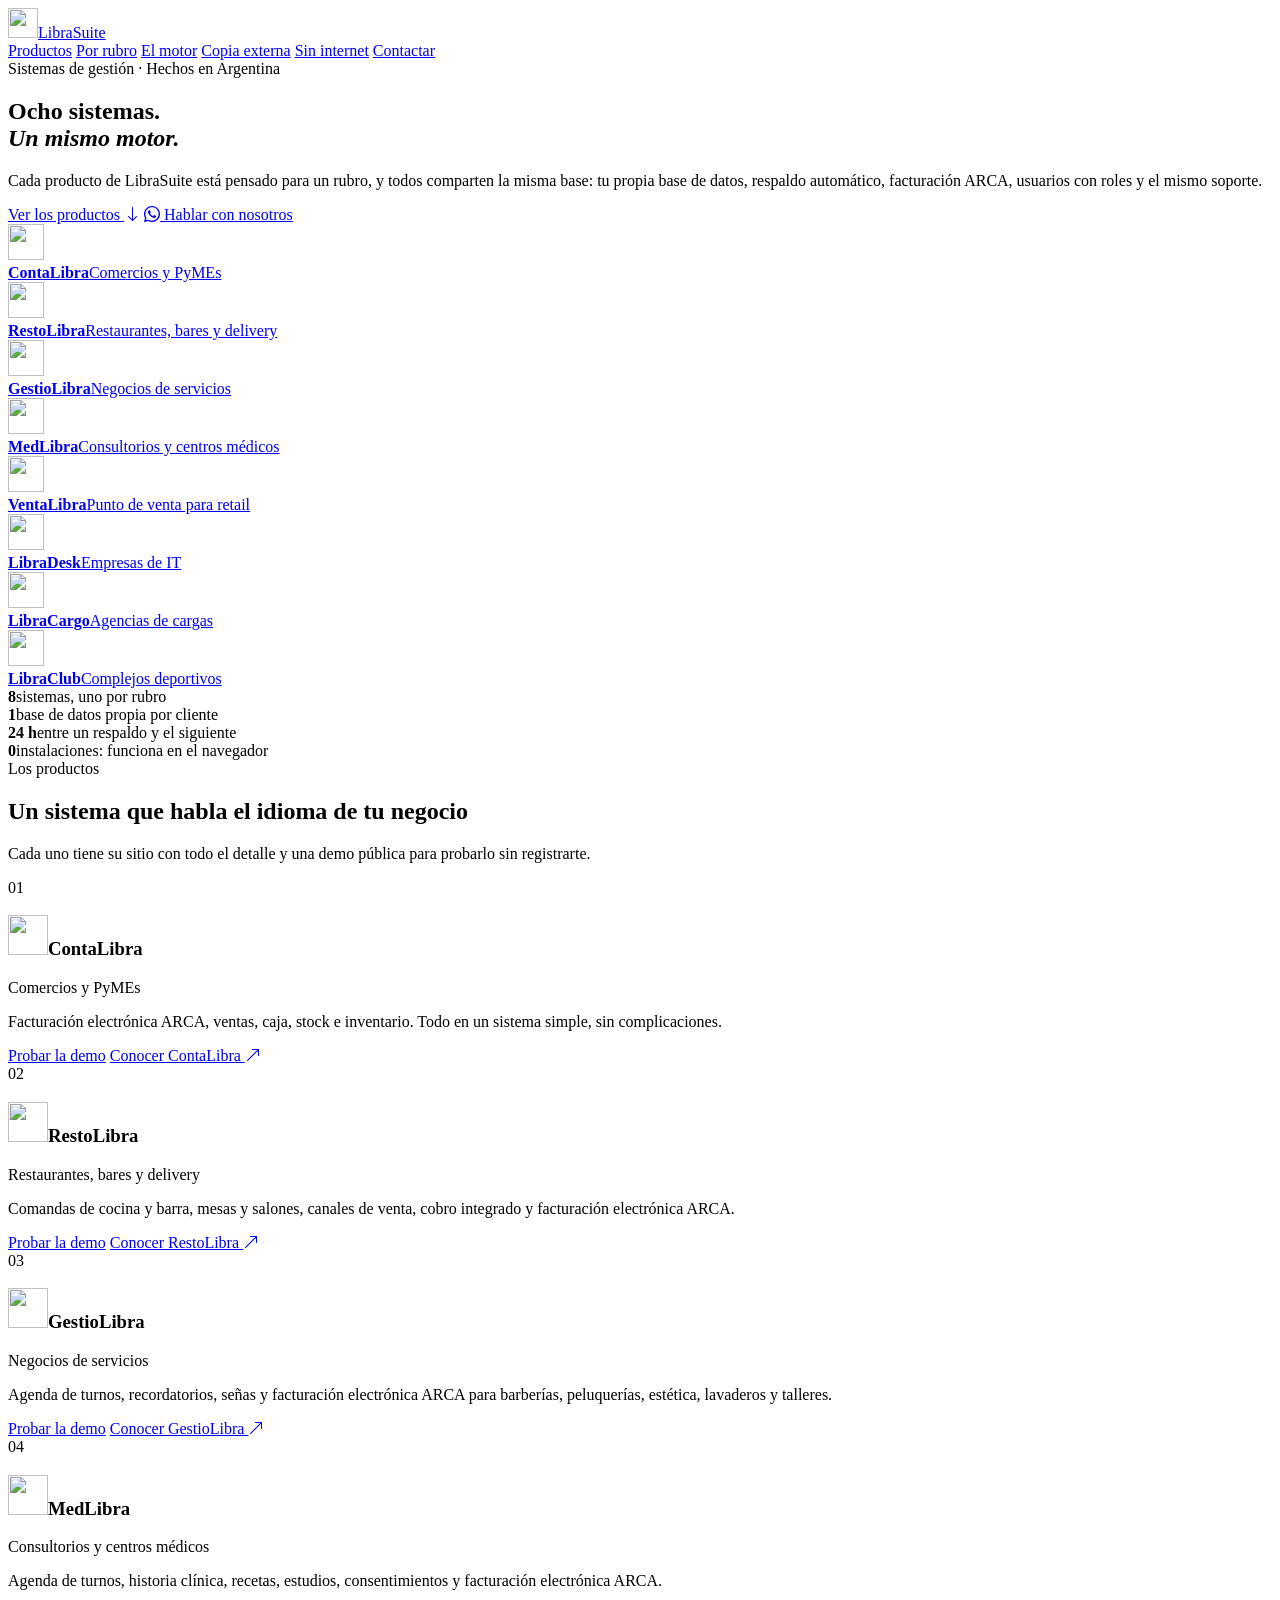
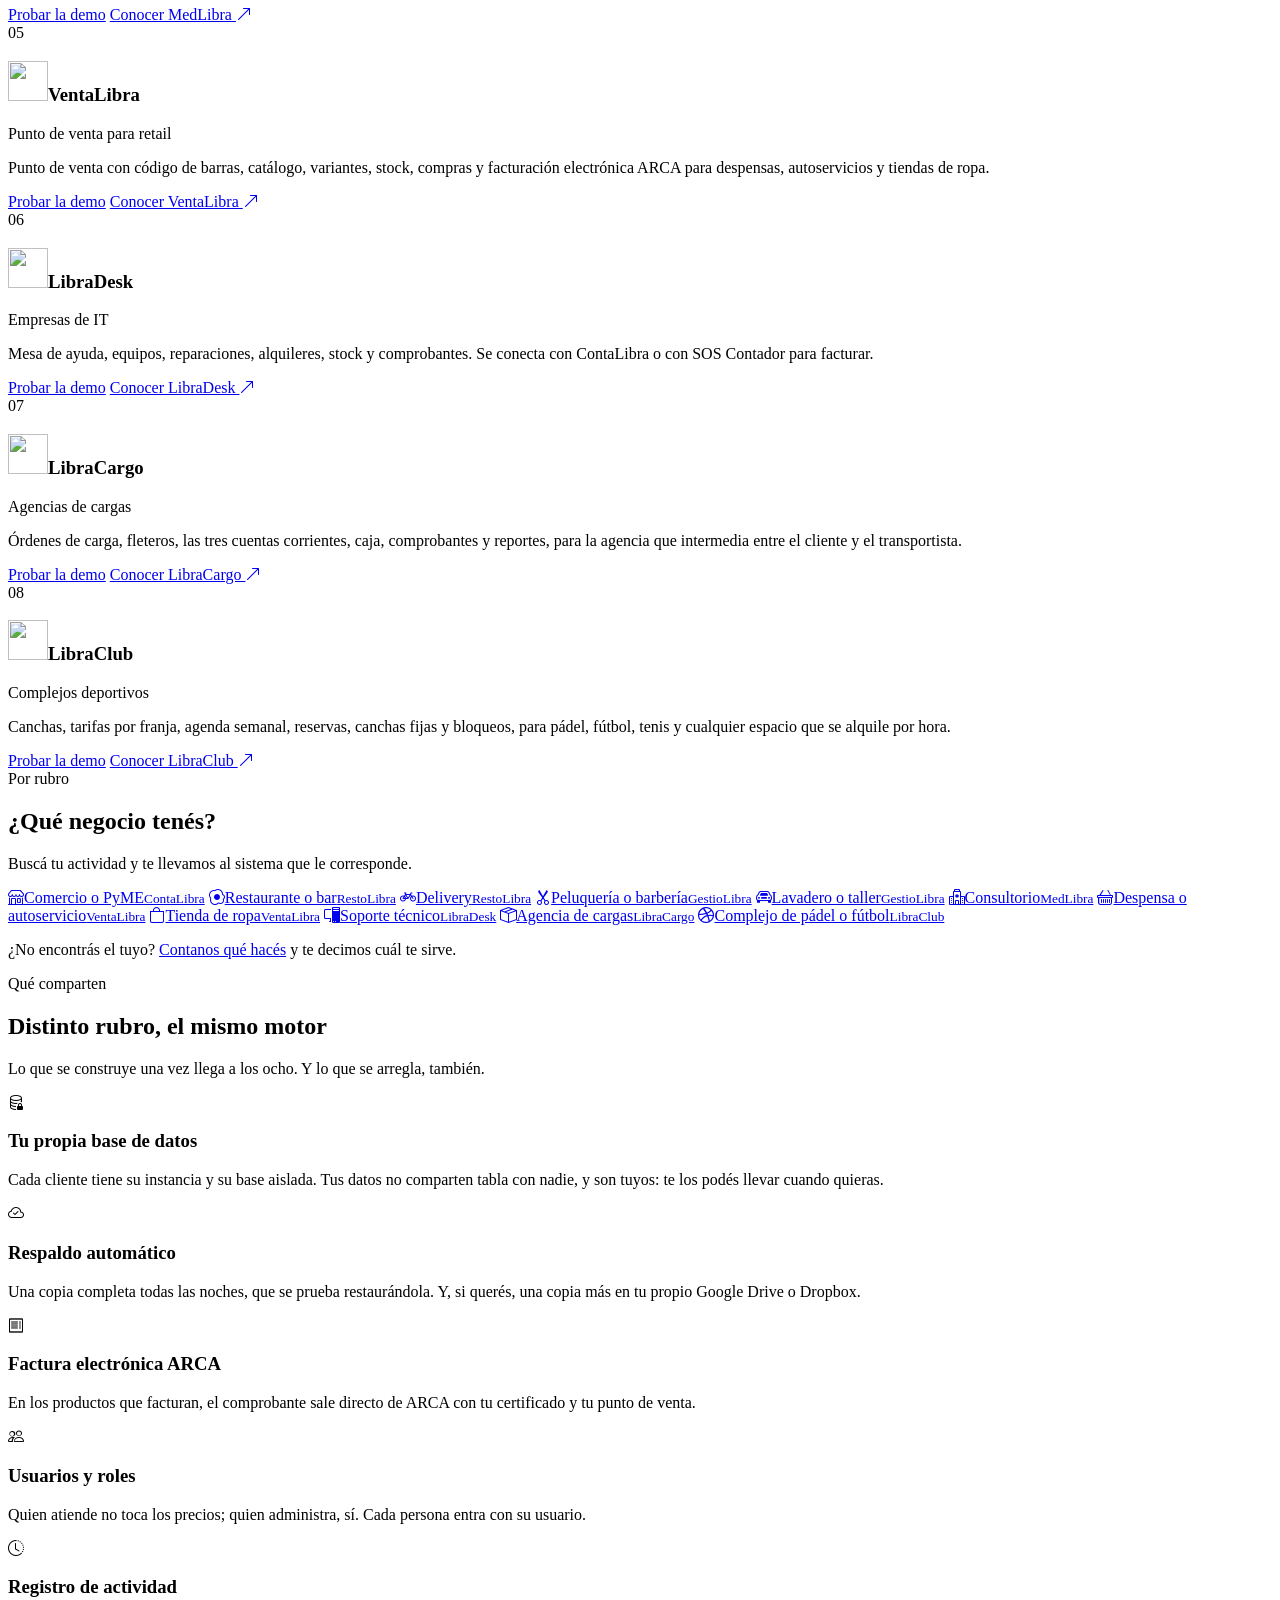
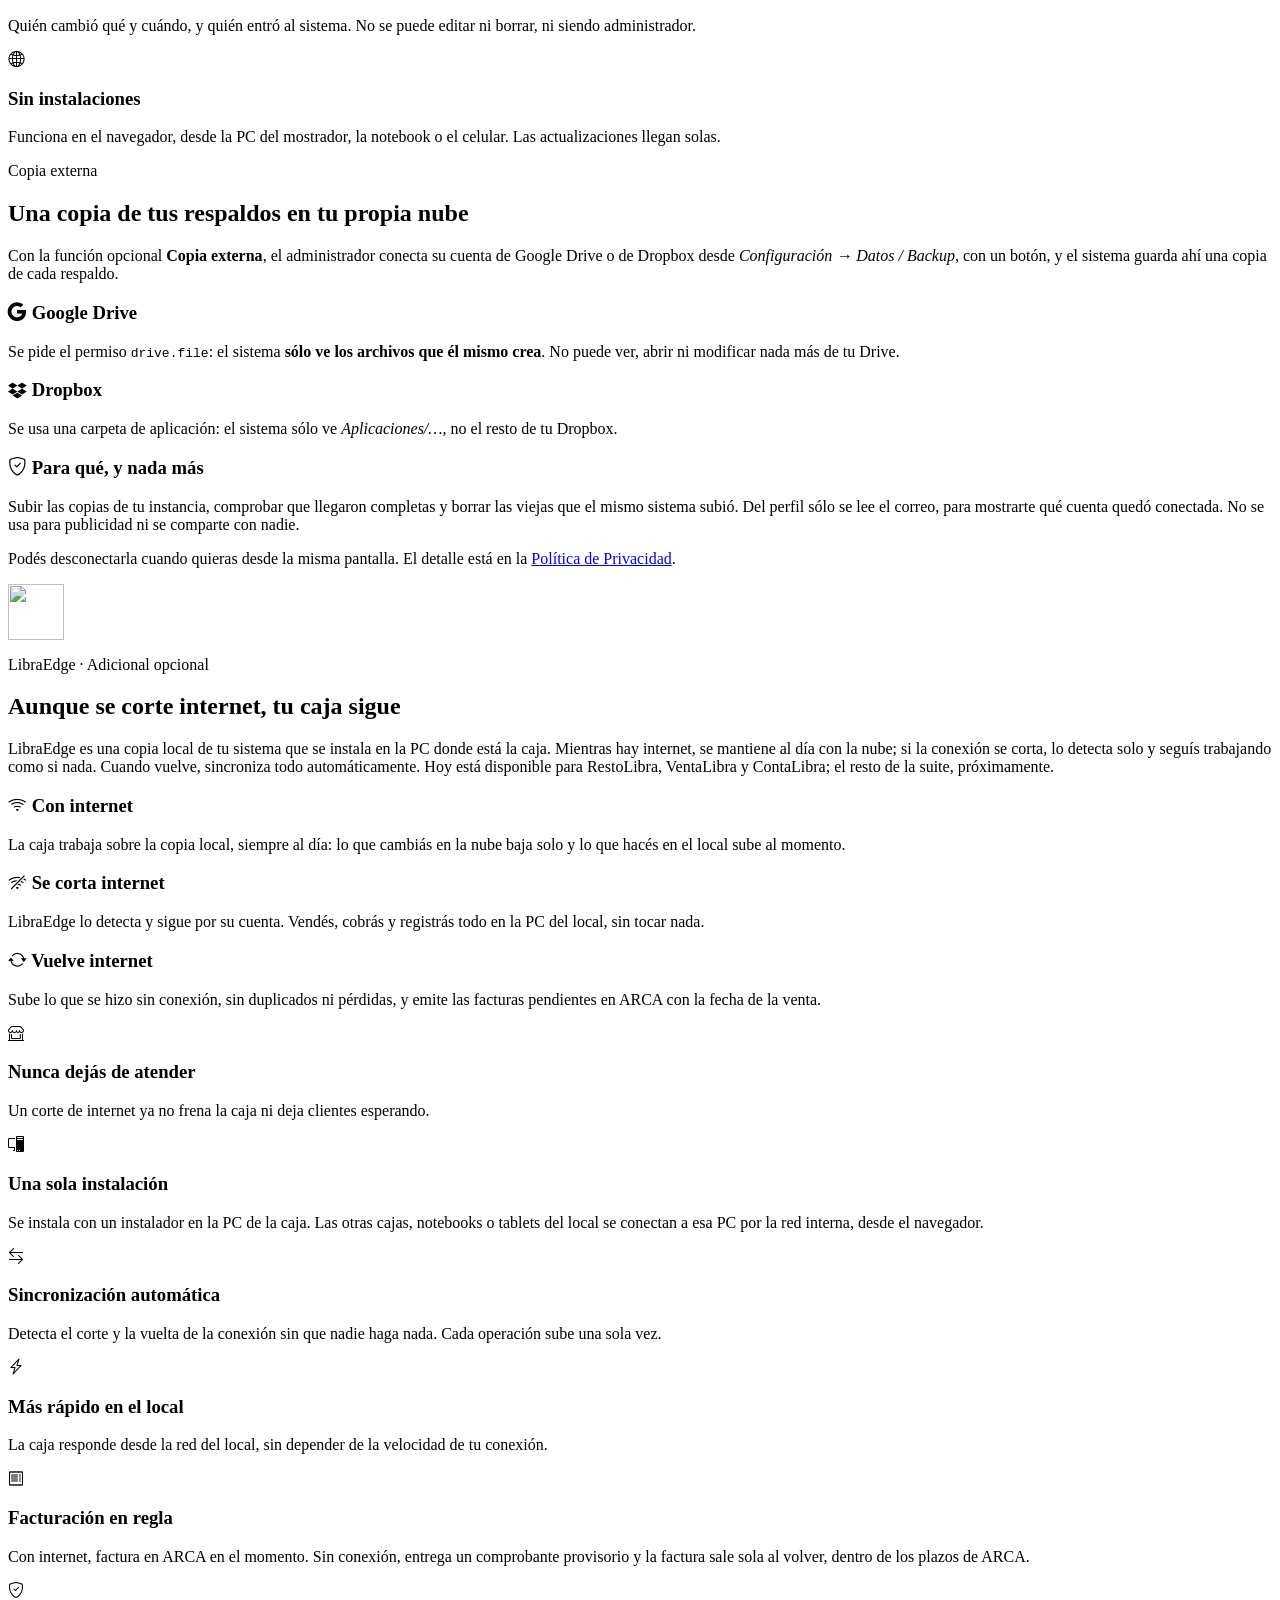
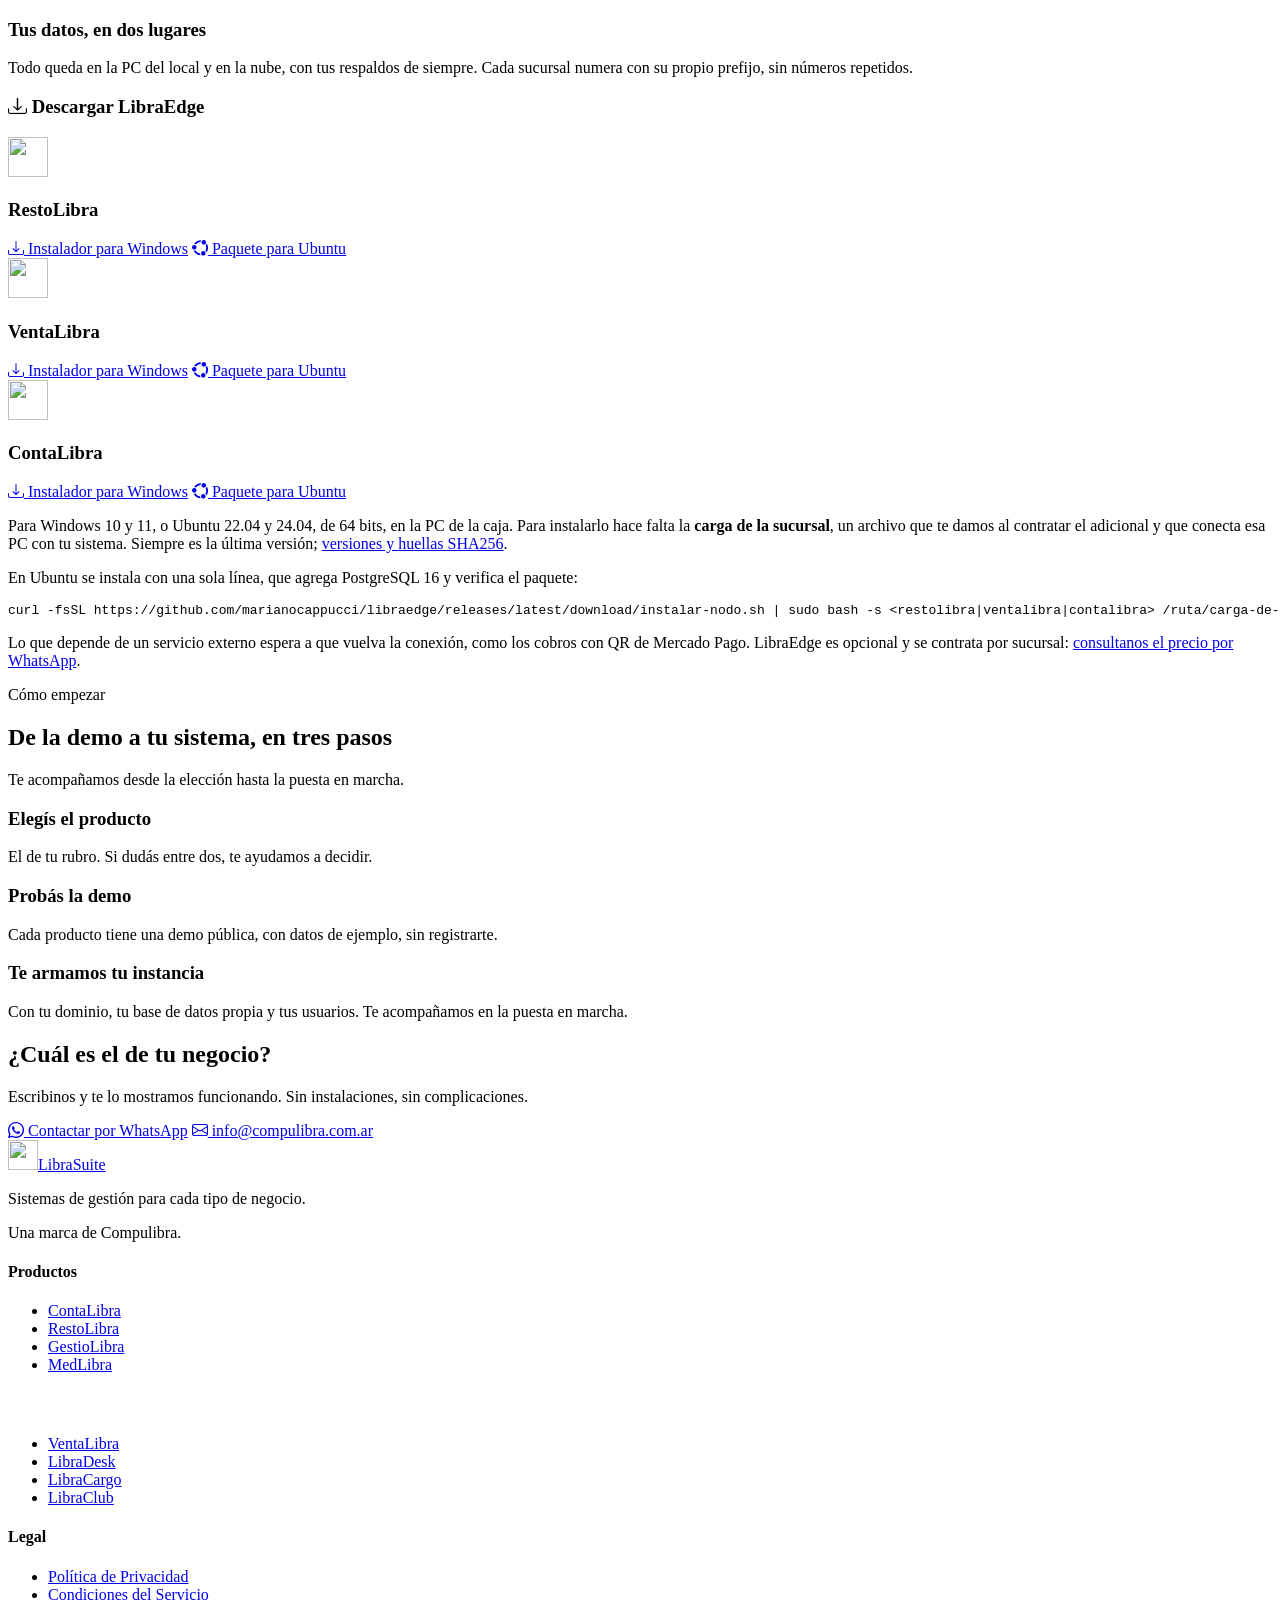
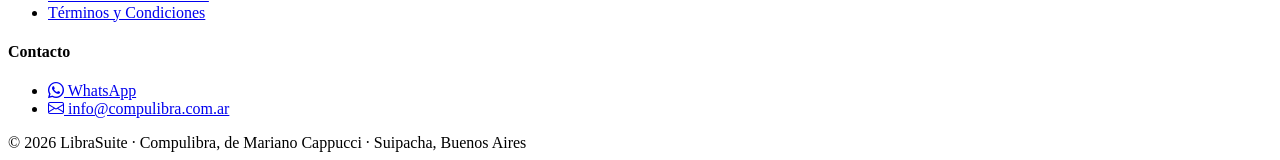
==== public/index.html @ 42504391 "feat: LibraEdge para Ubuntu (paquete .deb e instalacion en una linea) Co-Authored-By: Claude Opus 5." ====
<!DOCTYPE html>
<html lang="es">
<head>
  <meta charset="UTF-8">
  <meta name="viewport" content="width=device-width, initial-scale=1.0">
  <title>LibraSuite — Sistemas de gestión para cada tipo de negocio</title>
  <meta name="description" content="LibraSuite es la familia de sistemas de gestión de Compulibra: ContaLibra, RestoLibra, GestioLibra, MedLibra, VentaLibra, LibraDesk, LibraCargo y LibraClub. Un sistema para cada rubro, con la misma forma de trabajar.">
  <meta name="theme-color" content="#06122a">
  <link rel="icon" type="image/svg+xml" href="/img/mark.svg">
  <link rel="icon" type="image/png" sizes="32x32" href="/img/favicon-32.png">
  <link rel="apple-touch-icon" href="/img/apple-touch-icon.png">
  <link rel="preconnect" href="https://fonts.googleapis.com">
  <link rel="preconnect" href="https://fonts.gstatic.com" crossorigin>
  <link href="https://fonts.googleapis.com/css2?family=Inter:wght@400;500;600;700&family=Inter+Tight:wght@600;700&display=swap" rel="stylesheet">
  <link href="https://cdn.jsdelivr.net/npm/bootstrap-icons@1.11.3/font/bootstrap-icons.css" rel="stylesheet">
  <link rel="stylesheet" href="/css/home.css">
</head>
<body>

<header class="nav">
  <div class="wrap">
    <a href="/" class="brand"><img src="/img/mark.svg" alt="" width="30" height="30">LibraSuite</a>
    <nav class="nav-links" aria-label="Principal">
      <a href="#productos">Productos</a>
      <a href="#rubros">Por rubro</a>
      <a href="#motor">El motor</a>
      <a href="#nube">Copia externa</a>
      <a href="#libraedge">Sin internet</a>
      <a href="https://wa.me/5491127752983?text=Hola,%20quiero%20info%20sobre%20LibraSuite" target="_blank" rel="noopener" class="nav-cta">Contactar</a>
    </nav>
  </div>
</header>

<main>

<!-- ── Hero ──────────────────────────────────────────────── -->
<section class="hero">
  <div class="wrap hero-main">
    <div>
      <div class="eyebrow">Sistemas de gestión · Hechos en Argentina</div>
      <h1>Ocho sistemas.<br><em>Un mismo motor.</em></h1>
      <p class="lead">Cada producto de LibraSuite está pensado para un rubro, y todos comparten la misma base: tu propia base de datos, respaldo automático, facturación ARCA, usuarios con roles y el mismo soporte.</p>
      <div class="hero-actions">
        <a href="#productos" class="btn btn-primary">Ver los productos <i class="bi bi-arrow-down" aria-hidden="true"></i></a>
        <a href="https://wa.me/5491127752983?text=Hola,%20quiero%20info%20sobre%20LibraSuite" target="_blank" rel="noopener" class="btn btn-ghost"><i class="bi bi-whatsapp" aria-hidden="true"></i> Hablar con nosotros</a>
      </div>
    </div>
    <nav class="suite" aria-label="Los ocho productos">
        <a href="#contalibra" style="--p:#2563eb;--p-on-dark:#60a5fa"><img src="/img/marcas/contalibra.svg" alt="" width="36" height="36"><div><strong>ContaLibra</strong><span>Comercios y PyMEs</span></div></a>
        <a href="#restolibra" style="--p:#ea580c;--p-on-dark:#fb923c"><img src="/img/marcas/restolibra.svg" alt="" width="36" height="36"><div><strong>RestoLibra</strong><span>Restaurantes, bares y delivery</span></div></a>
        <a href="#gestiolibra" style="--p:#7c3aed;--p-on-dark:#a78bfa"><img src="/img/marcas/gestiolibra.svg" alt="" width="36" height="36"><div><strong>GestioLibra</strong><span>Negocios de servicios</span></div></a>
        <a href="#medlibra" style="--p:#0d9488;--p-on-dark:#2dd4bf"><img src="/img/marcas/medlibra.svg" alt="" width="36" height="36"><div><strong>MedLibra</strong><span>Consultorios y centros médicos</span></div></a>
        <a href="#ventalibra" style="--p:#d97706;--p-on-dark:#fbbf24"><img src="/img/marcas/ventalibra.svg" alt="" width="36" height="36"><div><strong>VentaLibra</strong><span>Punto de venta para retail</span></div></a>
        <a href="#libradesk" style="--p:#4f46e5;--p-on-dark:#818cf8"><img src="/img/marcas/libradesk.svg" alt="" width="36" height="36"><div><strong>LibraDesk</strong><span>Empresas de IT</span></div></a>
        <a href="#libracargo" style="--p:#012c83;--p-on-dark:#7aa2f7"><img src="/img/marcas/libracargo.svg" alt="" width="36" height="36"><div><strong>LibraCargo</strong><span>Agencias de cargas</span></div></a>
        <a href="#libraclub" style="--p:#017b4b;--p-on-dark:#34d399"><img src="/img/marcas/libraclub.svg" alt="" width="36" height="36"><div><strong>LibraClub</strong><span>Complejos deportivos</span></div></a>
    </nav>
  </div>
  <div class="facts">
    <div class="wrap">
      <div class="fact"><b>8</b><span>sistemas, uno por rubro</span></div>
      <div class="fact"><b>1</b><span>base de datos propia por cliente</span></div>
      <div class="fact"><b>24 h</b><span>entre un respaldo y el siguiente</span></div>
      <div class="fact"><b>0</b><span>instalaciones: funciona en el navegador</span></div>
    </div>
  </div>
</section>

<!-- ── Productos ─────────────────────────────────────────── -->
<section id="productos" class="section">
  <div class="wrap">
    <div class="head">
      <div>
        <div class="eyebrow">Los productos</div>
        <h2>Un sistema que habla el idioma de tu negocio</h2>
      </div>
      <p>Cada uno tiene su sitio con todo el detalle y una demo pública para probarlo sin registrarte.</p>
    </div>
    <div class="products">
      <article class="product" id="contalibra" style="--p:#2563eb">
        <div class="num">01</div>
        <div><h3><img src="/img/marcas/contalibra.svg" alt="" width="40" height="40">ContaLibra</h3><span class="rubro">Comercios y PyMEs</span></div>
        <p>Facturación electrónica ARCA, ventas, caja, stock e inventario. Todo en un sistema simple, sin complicaciones.</p>
        <div class="links">
          <a href="https://demo.contalibra.com.ar/" target="_blank" rel="noopener" class="demo">Probar la demo</a>
          <a href="https://contalibra.com.ar" target="_blank" rel="noopener" class="site">Conocer ContaLibra <i class="bi bi-arrow-up-right" aria-hidden="true"></i></a>
        </div>
      </article>
      <article class="product" id="restolibra" style="--p:#ea580c">
        <div class="num">02</div>
        <div><h3><img src="/img/marcas/restolibra.svg" alt="" width="40" height="40">RestoLibra</h3><span class="rubro">Restaurantes, bares y delivery</span></div>
        <p>Comandas de cocina y barra, mesas y salones, canales de venta, cobro integrado y facturación electrónica ARCA.</p>
        <div class="links">
          <a href="https://demo.restolibra.com.ar/" target="_blank" rel="noopener" class="demo">Probar la demo</a>
          <a href="https://restolibra.com.ar" target="_blank" rel="noopener" class="site">Conocer RestoLibra <i class="bi bi-arrow-up-right" aria-hidden="true"></i></a>
        </div>
      </article>
      <article class="product" id="gestiolibra" style="--p:#7c3aed">
        <div class="num">03</div>
        <div><h3><img src="/img/marcas/gestiolibra.svg" alt="" width="40" height="40">GestioLibra</h3><span class="rubro">Negocios de servicios</span></div>
        <p>Agenda de turnos, recordatorios, señas y facturación electrónica ARCA para barberías, peluquerías, estética, lavaderos y talleres.</p>
        <div class="links">
          <a href="https://demo.gestiolibra.com.ar/" target="_blank" rel="noopener" class="demo">Probar la demo</a>
          <a href="https://gestiolibra.com.ar" target="_blank" rel="noopener" class="site">Conocer GestioLibra <i class="bi bi-arrow-up-right" aria-hidden="true"></i></a>
        </div>
      </article>
      <article class="product" id="medlibra" style="--p:#0d9488">
        <div class="num">04</div>
        <div><h3><img src="/img/marcas/medlibra.svg" alt="" width="40" height="40">MedLibra</h3><span class="rubro">Consultorios y centros médicos</span></div>
        <p>Agenda de turnos, historia clínica, recetas, estudios, consentimientos y facturación electrónica ARCA.</p>
        <div class="links">
          <a href="https://demo.medlibra.com.ar/" target="_blank" rel="noopener" class="demo">Probar la demo</a>
          <a href="https://medlibra.com.ar" target="_blank" rel="noopener" class="site">Conocer MedLibra <i class="bi bi-arrow-up-right" aria-hidden="true"></i></a>
        </div>
      </article>
      <article class="product" id="ventalibra" style="--p:#d97706">
        <div class="num">05</div>
        <div><h3><img src="/img/marcas/ventalibra.svg" alt="" width="40" height="40">VentaLibra</h3><span class="rubro">Punto de venta para retail</span></div>
        <p>Punto de venta con código de barras, catálogo, variantes, stock, compras y facturación electrónica ARCA para despensas, autoservicios y tiendas de ropa.</p>
        <div class="links">
          <a href="https://demo.ventalibra.com.ar/" target="_blank" rel="noopener" class="demo">Probar la demo</a>
          <a href="https://ventalibra.com.ar" target="_blank" rel="noopener" class="site">Conocer VentaLibra <i class="bi bi-arrow-up-right" aria-hidden="true"></i></a>
        </div>
      </article>
      <article class="product" id="libradesk" style="--p:#4f46e5">
        <div class="num">06</div>
        <div><h3><img src="/img/marcas/libradesk.svg" alt="" width="40" height="40">LibraDesk</h3><span class="rubro">Empresas de IT</span></div>
        <p>Mesa de ayuda, equipos, reparaciones, alquileres, stock y comprobantes. Se conecta con ContaLibra o con SOS Contador para facturar.</p>
        <div class="links">
          <a href="https://demo.libradesk.com.ar/" target="_blank" rel="noopener" class="demo">Probar la demo</a>
          <a href="https://libradesk.com.ar" target="_blank" rel="noopener" class="site">Conocer LibraDesk <i class="bi bi-arrow-up-right" aria-hidden="true"></i></a>
        </div>
      </article>
      <article class="product" id="libracargo" style="--p:#012c83">
        <div class="num">07</div>
        <div><h3><img src="/img/marcas/libracargo.svg" alt="" width="40" height="40">LibraCargo</h3><span class="rubro">Agencias de cargas</span></div>
        <p>Órdenes de carga, fleteros, las tres cuentas corrientes, caja, comprobantes y reportes, para la agencia que intermedia entre el cliente y el transportista.</p>
        <div class="links">
          <a href="https://demo.libracargo.com.ar/" target="_blank" rel="noopener" class="demo">Probar la demo</a>
          <a href="https://libracargo.com.ar" target="_blank" rel="noopener" class="site">Conocer LibraCargo <i class="bi bi-arrow-up-right" aria-hidden="true"></i></a>
        </div>
      </article>
      <article class="product" id="libraclub" style="--p:#017b4b">
        <div class="num">08</div>
        <div><h3><img src="/img/marcas/libraclub.svg" alt="" width="40" height="40">LibraClub</h3><span class="rubro">Complejos deportivos</span></div>
        <p>Canchas, tarifas por franja, agenda semanal, reservas, canchas fijas y bloqueos, para pádel, fútbol, tenis y cualquier espacio que se alquile por hora.</p>
        <div class="links">
          <a href="https://demo.libraclub.com.ar/" target="_blank" rel="noopener" class="demo">Probar la demo</a>
          <a href="https://libraclub.com.ar" target="_blank" rel="noopener" class="site">Conocer LibraClub <i class="bi bi-arrow-up-right" aria-hidden="true"></i></a>
        </div>
      </article>
    </div>
  </div>
</section>

<!-- ── Por rubro ─────────────────────────────────────────── -->
<section id="rubros" class="section tint">
  <div class="wrap">
    <div class="head">
      <div>
        <div class="eyebrow">Por rubro</div>
        <h2>¿Qué negocio tenés?</h2>
      </div>
      <p>Buscá tu actividad y te llevamos al sistema que le corresponde.</p>
    </div>
    <div class="index">
      <a href="#contalibra" style="--p:#2563eb"><span><i class="bi bi-shop" aria-hidden="true"></i>Comercio o PyME</span><small>ContaLibra</small></a>
      <a href="#restolibra" style="--p:#ea580c"><span><i class="bi bi-egg-fried" aria-hidden="true"></i>Restaurante o bar</span><small>RestoLibra</small></a>
      <a href="#restolibra" style="--p:#ea580c"><span><i class="bi bi-bicycle" aria-hidden="true"></i>Delivery</span><small>RestoLibra</small></a>
      <a href="#gestiolibra" style="--p:#7c3aed"><span><i class="bi bi-scissors" aria-hidden="true"></i>Peluquería o barbería</span><small>GestioLibra</small></a>
      <a href="#gestiolibra" style="--p:#7c3aed"><span><i class="bi bi-car-front" aria-hidden="true"></i>Lavadero o taller</span><small>GestioLibra</small></a>
      <a href="#medlibra" style="--p:#0d9488"><span><i class="bi bi-hospital" aria-hidden="true"></i>Consultorio</span><small>MedLibra</small></a>
      <a href="#ventalibra" style="--p:#d97706"><span><i class="bi bi-basket" aria-hidden="true"></i>Despensa o autoservicio</span><small>VentaLibra</small></a>
      <a href="#ventalibra" style="--p:#d97706"><span><i class="bi bi-bag" aria-hidden="true"></i>Tienda de ropa</span><small>VentaLibra</small></a>
      <a href="#libradesk" style="--p:#4f46e5"><span><i class="bi bi-pc-display" aria-hidden="true"></i>Soporte técnico</span><small>LibraDesk</small></a>
      <a href="#libracargo" style="--p:#012c83"><span><i class="bi bi-box-seam" aria-hidden="true"></i>Agencia de cargas</span><small>LibraCargo</small></a>
      <a href="#libraclub" style="--p:#017b4b"><span><i class="bi bi-dribbble" aria-hidden="true"></i>Complejo de pádel o fútbol</span><small>LibraClub</small></a>
    </div>
    <p class="note">¿No encontrás el tuyo? <a href="https://wa.me/5491127752983?text=Hola,%20tengo%20un%20negocio%20y%20quiero%20saber%20qu%C3%A9%20sistema%20de%20LibraSuite%20me%20sirve" target="_blank" rel="noopener">Contanos qué hacés</a> y te decimos cuál te sirve.</p>
  </div>
</section>

<!-- ── El mismo motor ────────────────────────────────────── -->
<section id="motor" class="section dark">
  <div class="wrap">
    <div class="head">
      <div>
        <div class="eyebrow">Qué comparten</div>
        <h2>Distinto rubro, el mismo motor</h2>
      </div>
      <p>Lo que se construye una vez llega a los ocho. Y lo que se arregla, también.</p>
    </div>
    <div class="features">
      <div class="feature"><i class="bi bi-database-lock" aria-hidden="true"></i><h3>Tu propia base de datos</h3><p>Cada cliente tiene su instancia y su base aislada. Tus datos no comparten tabla con nadie, y son tuyos: te los podés llevar cuando quieras.</p></div>
      <div class="feature"><i class="bi bi-cloud-check" aria-hidden="true"></i><h3>Respaldo automático</h3><p>Una copia completa todas las noches, que se prueba restaurándola. Y, si querés, una copia más en tu propio Google Drive o Dropbox.</p></div>
      <div class="feature"><i class="bi bi-receipt" aria-hidden="true"></i><h3>Factura electrónica ARCA</h3><p>En los productos que facturan, el comprobante sale directo de ARCA con tu certificado y tu punto de venta.</p></div>
      <div class="feature"><i class="bi bi-people" aria-hidden="true"></i><h3>Usuarios y roles</h3><p>Quien atiende no toca los precios; quien administra, sí. Cada persona entra con su usuario.</p></div>
      <div class="feature"><i class="bi bi-clock-history" aria-hidden="true"></i><h3>Registro de actividad</h3><p>Quién cambió qué y cuándo, y quién entró al sistema. No se puede editar ni borrar, ni siendo administrador.</p></div>
      <div class="feature"><i class="bi bi-globe2" aria-hidden="true"></i><h3>Sin instalaciones</h3><p>Funciona en el navegador, desde la PC del mostrador, la notebook o el celular. Las actualizaciones llegan solas.</p></div>
    </div>
  </div>
</section>

<!-- ── Copia externa en la nube ──────────────────────────── -->
<section id="nube" class="section tint">
  <div class="wrap">
    <div class="head">
      <div>
        <div class="eyebrow">Copia externa</div>
        <h2>Una copia de tus respaldos en tu propia nube</h2>
      </div>
      <p>Con la función opcional <strong>Copia externa</strong>, el administrador conecta su cuenta de Google Drive o de Dropbox desde <em>Configuración → Datos / Backup</em>, con un botón, y el sistema guarda ahí una copia de cada respaldo.</p>
    </div>
    <div class="cloud">
      <article><h3><i class="bi bi-google" aria-hidden="true"></i> Google Drive</h3><p>Se pide el permiso <code>drive.file</code>: el sistema <strong>sólo ve los archivos que él mismo crea</strong>. No puede ver, abrir ni modificar nada más de tu Drive.</p></article>
      <article><h3><i class="bi bi-dropbox" aria-hidden="true"></i> Dropbox</h3><p>Se usa una carpeta de aplicación: el sistema sólo ve <em>Aplicaciones/…</em>, no el resto de tu Dropbox.</p></article>
      <article><h3><i class="bi bi-shield-check" aria-hidden="true"></i> Para qué, y nada más</h3><p>Subir las copias de tu instancia, comprobar que llegaron completas y borrar las viejas que el mismo sistema subió. Del perfil sólo se lee el correo, para mostrarte qué cuenta quedó conectada. No se usa para publicidad ni se comparte con nadie.</p></article>
    </div>
    <p class="note">Podés desconectarla cuando quieras desde la misma pantalla. El detalle está en la <a href="/legal/privacidad">Política de Privacidad</a>.</p>
  </div>
</section>

<!-- ── LibraEdge: sin internet ────────────────────────────── -->
<section id="libraedge" class="section dark">
  <div class="wrap">
    <div class="head">
      <div>
        <img src="/img/marcas/libraedge.svg" alt="" width="56" height="56" style="display:block;margin:0 0 1rem">
        <div class="eyebrow">LibraEdge · Adicional opcional</div>
        <h2>Aunque se corte internet, tu caja sigue</h2>
      </div>
      <p>LibraEdge es una copia local de tu sistema que se instala en la PC donde está la caja. Mientras hay internet, se mantiene al día con la nube; si la conexión se corta, lo detecta solo y seguís trabajando como si nada. Cuando vuelve, sincroniza todo automáticamente. Hoy está disponible para RestoLibra, VentaLibra y ContaLibra; el resto de la suite, próximamente.</p>
    </div>
    <div class="cloud">
      <article><h3><i class="bi bi-wifi" aria-hidden="true"></i> Con internet</h3><p>La caja trabaja sobre la copia local, siempre al día: lo que cambiás en la nube baja solo y lo que hacés en el local sube al momento.</p></article>
      <article><h3><i class="bi bi-wifi-off" aria-hidden="true"></i> Se corta internet</h3><p>LibraEdge lo detecta y sigue por su cuenta. Vendés, cobrás y registrás todo en la PC del local, sin tocar nada.</p></article>
      <article><h3><i class="bi bi-arrow-repeat" aria-hidden="true"></i> Vuelve internet</h3><p>Sube lo que se hizo sin conexión, sin duplicados ni pérdidas, y emite las facturas pendientes en ARCA con la fecha de la venta.</p></article>
    </div>
    <div class="features">
      <div class="feature"><i class="bi bi-shop-window" aria-hidden="true"></i><h3>Nunca dejás de atender</h3><p>Un corte de internet ya no frena la caja ni deja clientes esperando.</p></div>
      <div class="feature"><i class="bi bi-pc-display" aria-hidden="true"></i><h3>Una sola instalación</h3><p>Se instala con un instalador en la PC de la caja. Las otras cajas, notebooks o tablets del local se conectan a esa PC por la red interna, desde el navegador.</p></div>
      <div class="feature"><i class="bi bi-arrow-left-right" aria-hidden="true"></i><h3>Sincronización automática</h3><p>Detecta el corte y la vuelta de la conexión sin que nadie haga nada. Cada operación sube una sola vez.</p></div>
      <div class="feature"><i class="bi bi-lightning-charge" aria-hidden="true"></i><h3>Más rápido en el local</h3><p>La caja responde desde la red del local, sin depender de la velocidad de tu conexión.</p></div>
      <div class="feature"><i class="bi bi-receipt" aria-hidden="true"></i><h3>Facturación en regla</h3><p>Con internet, factura en ARCA en el momento. Sin conexión, entrega un comprobante provisorio y la factura sale sola al volver, dentro de los plazos de ARCA.</p></div>
      <div class="feature"><i class="bi bi-shield-check" aria-hidden="true"></i><h3>Tus datos, en dos lugares</h3><p>Todo queda en la PC del local y en la nube, con tus respaldos de siempre. Cada sucursal numera con su propio prefijo, sin números repetidos.</p></div>
    </div>
    <div class="descargas" id="descargas">
      <h3 class="descargas-titulo"><i class="bi bi-download" aria-hidden="true"></i> Descargar LibraEdge</h3>
      <div class="descargas-grilla">
      <article style="--p:#ea580c">
        <img src="/img/marcas/restolibra.svg" alt="" width="40" height="40">
        <h3>RestoLibra</h3>
        <a class="btn btn-primary" href="https://github.com/marianocappucci/libraedge/releases/latest/download/libraedge-nodo-restolibra.exe" download><i class="bi bi-download" aria-hidden="true"></i> Instalador para Windows</a>
        <a class="btn btn-ghost" href="https://github.com/marianocappucci/libraedge/releases/latest/download/libraedge-nodo-restolibra_amd64.deb" download><i class="bi bi-ubuntu" aria-hidden="true"></i> Paquete para Ubuntu</a>
      </article>
      <article style="--p:#d97706">
        <img src="/img/marcas/ventalibra.svg" alt="" width="40" height="40">
        <h3>VentaLibra</h3>
        <a class="btn btn-primary" href="https://github.com/marianocappucci/libraedge/releases/latest/download/libraedge-nodo-ventalibra.exe" download><i class="bi bi-download" aria-hidden="true"></i> Instalador para Windows</a>
        <a class="btn btn-ghost" href="https://github.com/marianocappucci/libraedge/releases/latest/download/libraedge-nodo-ventalibra_amd64.deb" download><i class="bi bi-ubuntu" aria-hidden="true"></i> Paquete para Ubuntu</a>
      </article>
      <article style="--p:#2563eb">
        <img src="/img/marcas/contalibra.svg" alt="" width="40" height="40">
        <h3>ContaLibra</h3>
        <a class="btn btn-primary" href="https://github.com/marianocappucci/libraedge/releases/latest/download/libraedge-nodo-contalibra.exe" download><i class="bi bi-download" aria-hidden="true"></i> Instalador para Windows</a>
        <a class="btn btn-ghost" href="https://github.com/marianocappucci/libraedge/releases/latest/download/libraedge-nodo-contalibra_amd64.deb" download><i class="bi bi-ubuntu" aria-hidden="true"></i> Paquete para Ubuntu</a>
      </article>
      </div>
      <p class="descargas-nota">Para Windows 10 y 11, o Ubuntu 22.04 y 24.04, de 64 bits, en la PC de la caja. Para instalarlo hace falta la <strong>carga de la sucursal</strong>, un archivo que te damos al contratar el adicional y que conecta esa PC con tu sistema. Siempre es la última versión; <a href="https://github.com/marianocappucci/libraedge/releases/latest" target="_blank" rel="noopener">versiones y huellas SHA256</a>.</p>
      <p class="descargas-nota">En Ubuntu se instala con una sola línea, que agrega PostgreSQL 16 y verifica el paquete:</p>
      <pre class="descargas-comando"><code>curl -fsSL https://github.com/marianocappucci/libraedge/releases/latest/download/instalar-nodo.sh | sudo bash -s &lt;restolibra|ventalibra|contalibra&gt; /ruta/carga-de-la-sucursal.json</code></pre>
    </div>
    <p class="note">Lo que depende de un servicio externo espera a que vuelva la conexión, como los cobros con QR de Mercado Pago. LibraEdge es opcional y se contrata por sucursal: <a href="https://wa.me/5491127752983?text=Hola,%20quiero%20saber%20m%C3%A1s%20de%20LibraEdge" target="_blank" rel="noopener">consultanos el precio por WhatsApp</a>.</p>
  </div>
</section>

<!-- ── Cómo empezar ──────────────────────────────────────── -->
<section class="section">
  <div class="wrap">
    <div class="head">
      <div>
        <div class="eyebrow">Cómo empezar</div>
        <h2>De la demo a tu sistema, en tres pasos</h2>
      </div>
      <p>Te acompañamos desde la elección hasta la puesta en marcha.</p>
    </div>
    <div class="steps">
      <div class="step"><h3>Elegís el producto</h3><p>El de tu rubro. Si dudás entre dos, te ayudamos a decidir.</p></div>
      <div class="step"><h3>Probás la demo</h3><p>Cada producto tiene una demo pública, con datos de ejemplo, sin registrarte.</p></div>
      <div class="step"><h3>Te armamos tu instancia</h3><p>Con tu dominio, tu base de datos propia y tus usuarios. Te acompañamos en la puesta en marcha.</p></div>
    </div>
  </div>
</section>

<!-- ── Cierre ────────────────────────────────────────────── -->
<section class="closing">
  <div class="wrap">
    <h2>¿Cuál es el de tu negocio?</h2>
    <p>Escribinos y te lo mostramos funcionando. Sin instalaciones, sin complicaciones.</p>
    <div class="hero-actions">
      <a href="https://wa.me/5491127752983?text=Hola,%20quiero%20info%20sobre%20LibraSuite" target="_blank" rel="noopener" class="btn btn-primary"><i class="bi bi-whatsapp" aria-hidden="true"></i> Contactar por WhatsApp</a>
      <a href="mailto:info@compulibra.com.ar" class="btn btn-ghost"><i class="bi bi-envelope" aria-hidden="true"></i> info@compulibra.com.ar</a>
    </div>
  </div>
</section>

</main>

<footer class="foot">
  <div class="wrap">
    <div class="foot-grid">
      <div>
        <a href="/" class="brand"><img src="/img/mark.svg" alt="" width="30" height="30">LibraSuite</a>
        <p>Sistemas de gestión para cada tipo de negocio.</p>
        <p>Una marca de Compulibra.</p>
      </div>
      <div>
        <h4>Productos</h4>
        <ul>
            <li><a href="https://contalibra.com.ar" target="_blank" rel="noopener">ContaLibra</a></li>
            <li><a href="https://restolibra.com.ar" target="_blank" rel="noopener">RestoLibra</a></li>
            <li><a href="https://gestiolibra.com.ar" target="_blank" rel="noopener">GestioLibra</a></li>
            <li><a href="https://medlibra.com.ar" target="_blank" rel="noopener">MedLibra</a></li>
        </ul>
      </div>
      <div>
        <h4>&nbsp;</h4>
        <ul>
            <li><a href="https://ventalibra.com.ar" target="_blank" rel="noopener">VentaLibra</a></li>
            <li><a href="https://libradesk.com.ar" target="_blank" rel="noopener">LibraDesk</a></li>
            <li><a href="https://libracargo.com.ar" target="_blank" rel="noopener">LibraCargo</a></li>
            <li><a href="https://libraclub.com.ar" target="_blank" rel="noopener">LibraClub</a></li>
        </ul>
      </div>
      <div>
        <h4>Legal</h4>
        <ul>
          <li><a href="/legal/privacidad">Política de Privacidad</a></li>
          <li><a href="/legal/condiciones">Condiciones del Servicio</a></li>
          <li><a href="/legal/terminos">Términos y Condiciones</a></li>
        </ul>
      </div>
      <div>
        <h4>Contacto</h4>
        <ul>
          <li><a href="https://wa.me/5491127752983" target="_blank" rel="noopener"><i class="bi bi-whatsapp" aria-hidden="true"></i> WhatsApp</a></li>
          <li><a href="mailto:info@compulibra.com.ar"><i class="bi bi-envelope" aria-hidden="true"></i> info@compulibra.com.ar</a></li>
        </ul>
      </div>
    </div>
    <div class="foot-copy">© 2026 LibraSuite · Compulibra, de Mariano Cappucci · Suipacha, Buenos Aires</div>
  </div>
</footer>

</body>
</html>
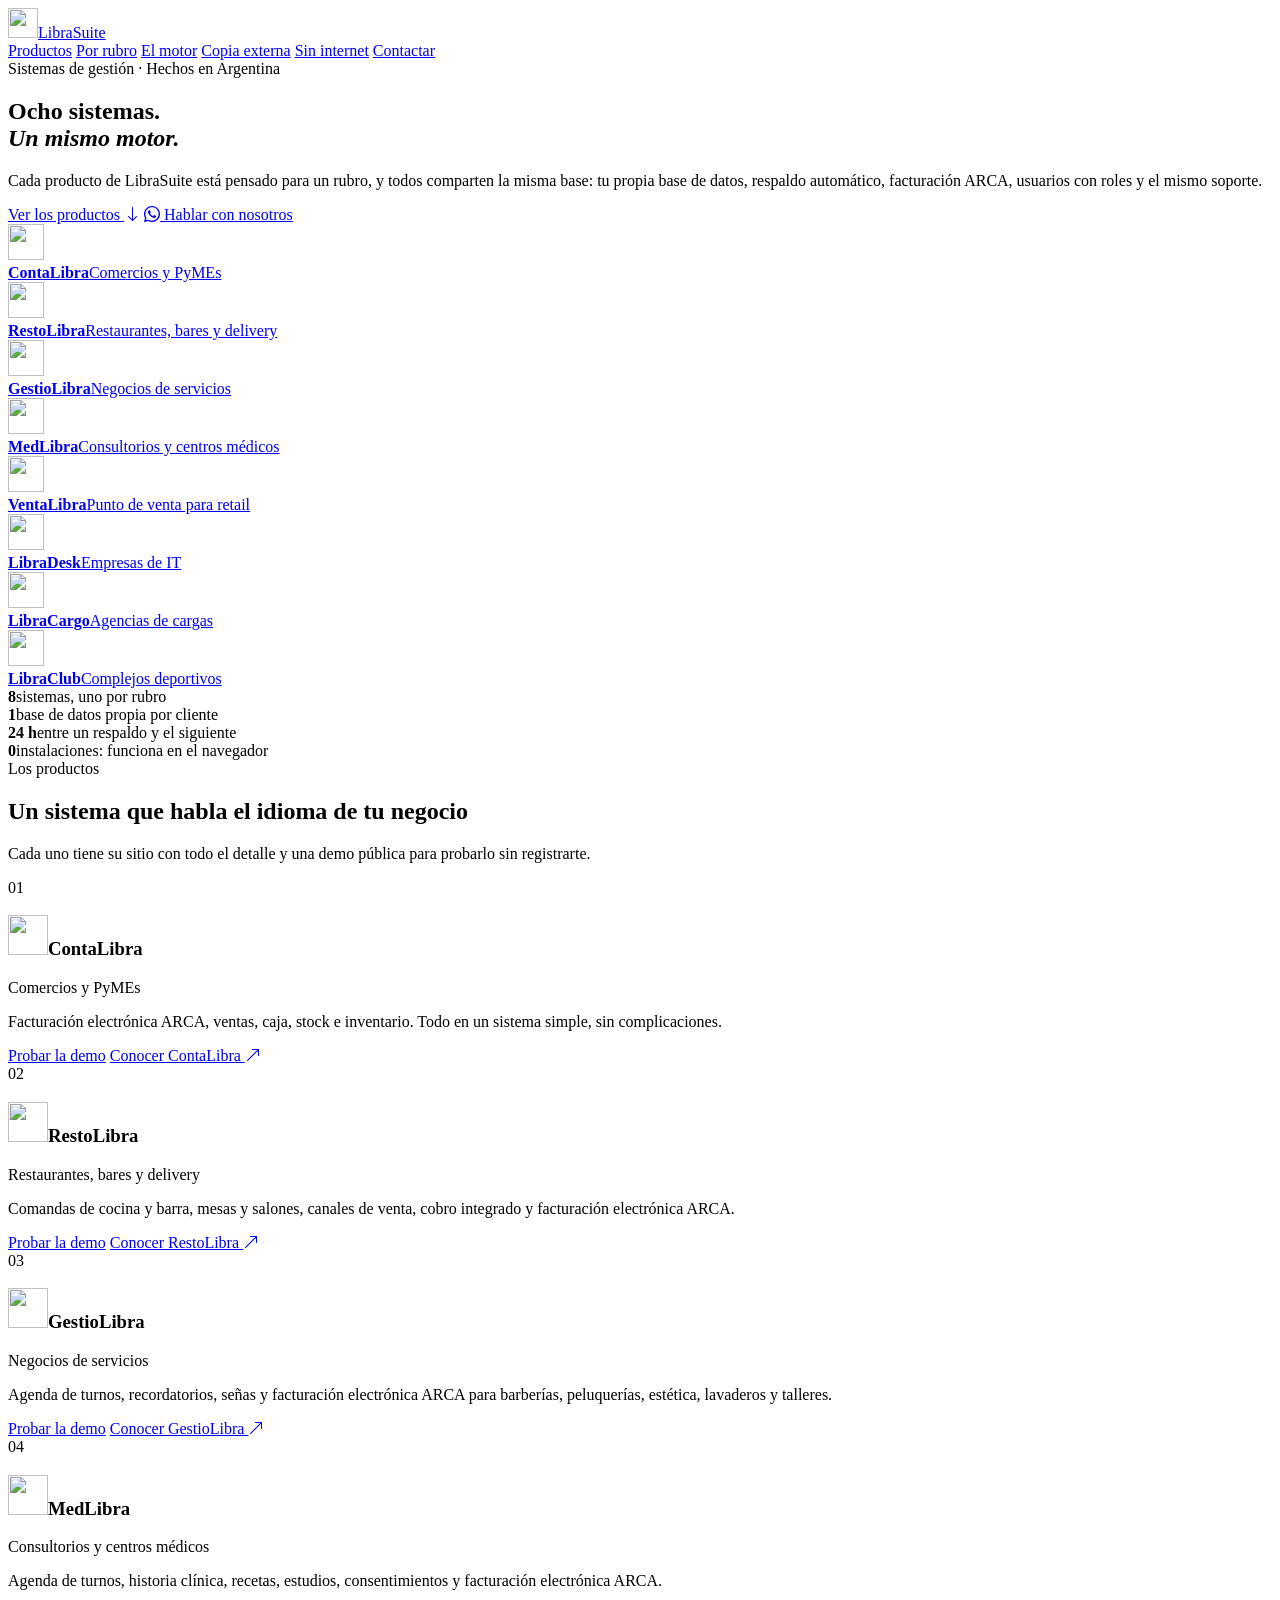
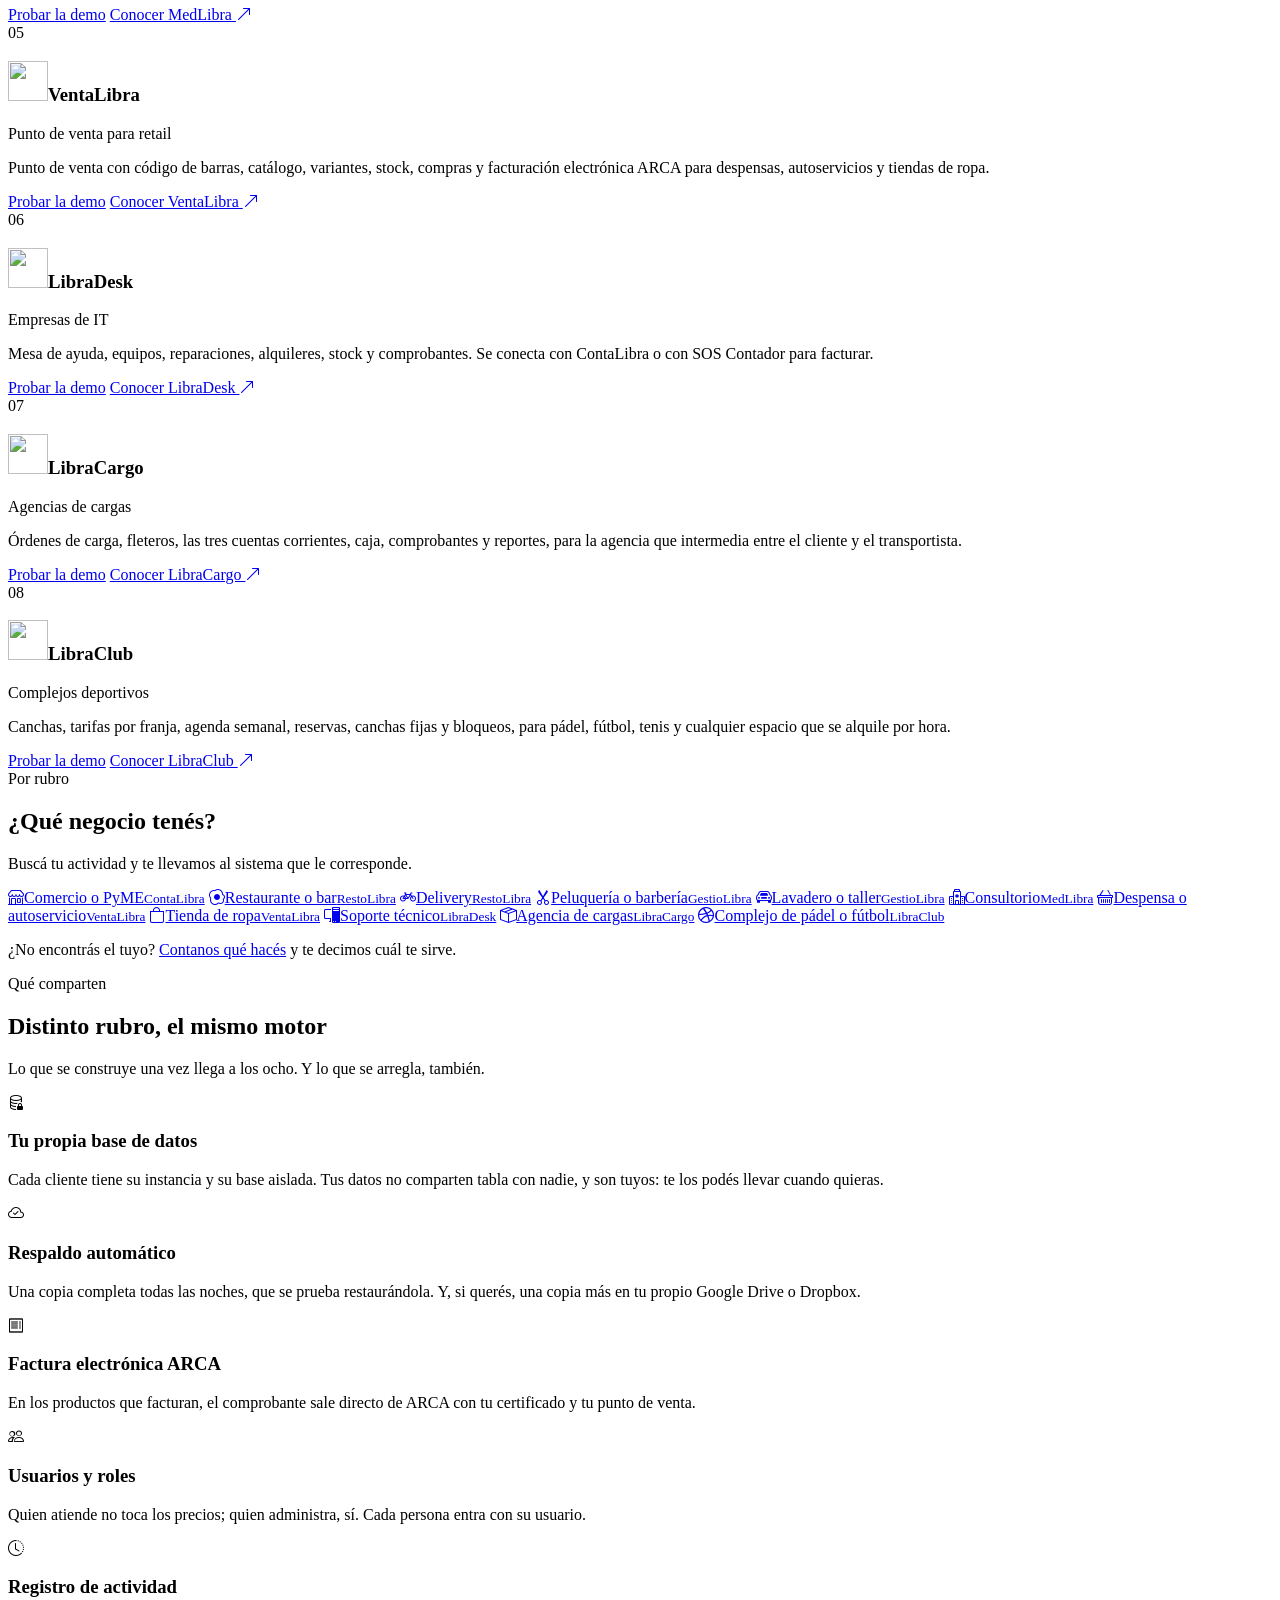
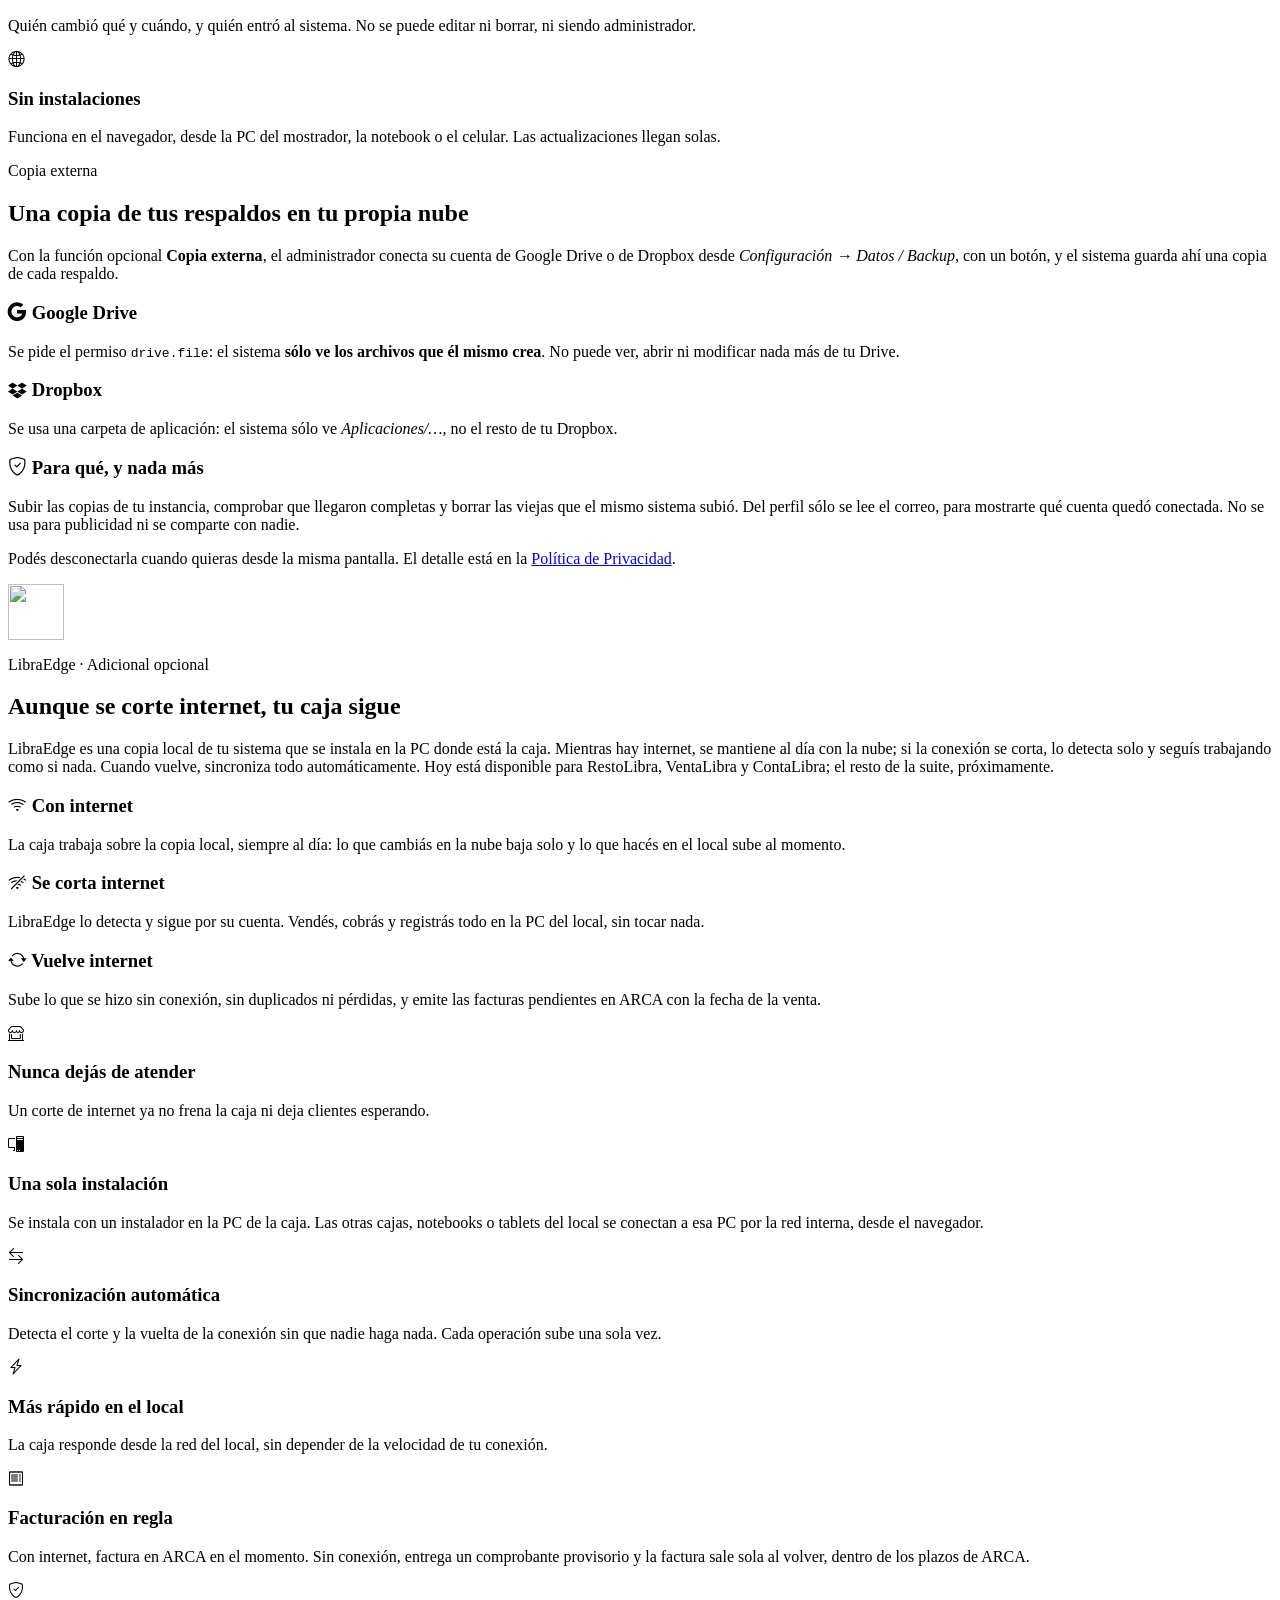
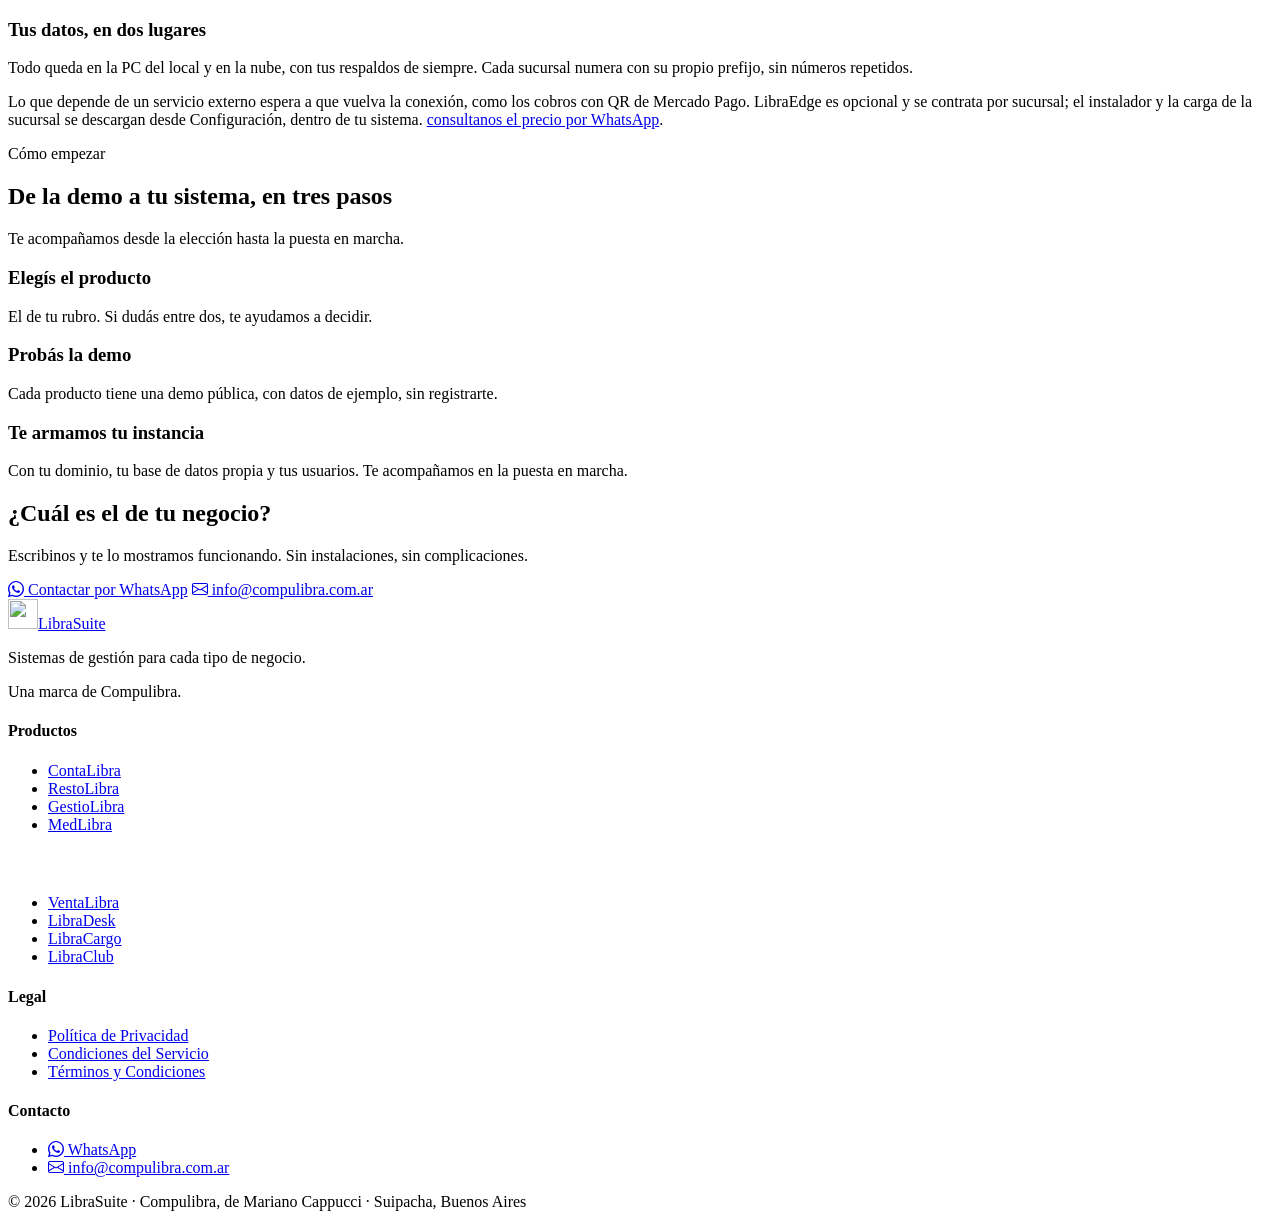
==== commit 12b4906e: "fix: LibraEdge sin descargas en la web; se bajan desde Configuración de la app Decisión del humano (" ====
--- a/public/index.html
+++ b/public/index.html
@@ -244,33 +244,7 @@
       <div class="feature"><i class="bi bi-receipt" aria-hidden="true"></i><h3>Facturación en regla</h3><p>Con internet, factura en ARCA en el momento. Sin conexión, entrega un comprobante provisorio y la factura sale sola al volver, dentro de los plazos de ARCA.</p></div>
       <div class="feature"><i class="bi bi-shield-check" aria-hidden="true"></i><h3>Tus datos, en dos lugares</h3><p>Todo queda en la PC del local y en la nube, con tus respaldos de siempre. Cada sucursal numera con su propio prefijo, sin números repetidos.</p></div>
     </div>
-    <div class="descargas" id="descargas">
-      <h3 class="descargas-titulo"><i class="bi bi-download" aria-hidden="true"></i> Descargar LibraEdge</h3>
-      <div class="descargas-grilla">
-      <article style="--p:#ea580c">
-        <img src="/img/marcas/restolibra.svg" alt="" width="40" height="40">
-        <h3>RestoLibra</h3>
-        <a class="btn btn-primary" href="https://github.com/marianocappucci/libraedge/releases/latest/download/libraedge-nodo-restolibra.exe" download><i class="bi bi-download" aria-hidden="true"></i> Instalador para Windows</a>
-        <a class="btn btn-ghost" href="https://github.com/marianocappucci/libraedge/releases/latest/download/libraedge-nodo-restolibra_amd64.deb" download><i class="bi bi-ubuntu" aria-hidden="true"></i> Paquete para Ubuntu</a>
-      </article>
-      <article style="--p:#d97706">
-        <img src="/img/marcas/ventalibra.svg" alt="" width="40" height="40">
-        <h3>VentaLibra</h3>
-        <a class="btn btn-primary" href="https://github.com/marianocappucci/libraedge/releases/latest/download/libraedge-nodo-ventalibra.exe" download><i class="bi bi-download" aria-hidden="true"></i> Instalador para Windows</a>
-        <a class="btn btn-ghost" href="https://github.com/marianocappucci/libraedge/releases/latest/download/libraedge-nodo-ventalibra_amd64.deb" download><i class="bi bi-ubuntu" aria-hidden="true"></i> Paquete para Ubuntu</a>
-      </article>
-      <article style="--p:#2563eb">
-        <img src="/img/marcas/contalibra.svg" alt="" width="40" height="40">
-        <h3>ContaLibra</h3>
-        <a class="btn btn-primary" href="https://github.com/marianocappucci/libraedge/releases/latest/download/libraedge-nodo-contalibra.exe" download><i class="bi bi-download" aria-hidden="true"></i> Instalador para Windows</a>
-        <a class="btn btn-ghost" href="https://github.com/marianocappucci/libraedge/releases/latest/download/libraedge-nodo-contalibra_amd64.deb" download><i class="bi bi-ubuntu" aria-hidden="true"></i> Paquete para Ubuntu</a>
-      </article>
-      </div>
-      <p class="descargas-nota">Para Windows 10 y 11, o Ubuntu 22.04 y 24.04, de 64 bits, en la PC de la caja. Para instalarlo hace falta la <strong>carga de la sucursal</strong>, un archivo que te damos al contratar el adicional y que conecta esa PC con tu sistema. Siempre es la última versión; <a href="https://github.com/marianocappucci/libraedge/releases/latest" target="_blank" rel="noopener">versiones y huellas SHA256</a>.</p>
-      <p class="descargas-nota">En Ubuntu se instala con una sola línea, que agrega PostgreSQL 16 y verifica el paquete:</p>
-      <pre class="descargas-comando"><code>curl -fsSL https://github.com/marianocappucci/libraedge/releases/latest/download/instalar-nodo.sh | sudo bash -s &lt;restolibra|ventalibra|contalibra&gt; /ruta/carga-de-la-sucursal.json</code></pre>
-    </div>
-    <p class="note">Lo que depende de un servicio externo espera a que vuelva la conexión, como los cobros con QR de Mercado Pago. LibraEdge es opcional y se contrata por sucursal: <a href="https://wa.me/5491127752983?text=Hola,%20quiero%20saber%20m%C3%A1s%20de%20LibraEdge" target="_blank" rel="noopener">consultanos el precio por WhatsApp</a>.</p>
+    <p class="note">Lo que depende de un servicio externo espera a que vuelva la conexión, como los cobros con QR de Mercado Pago. LibraEdge es opcional y se contrata por sucursal; el instalador y la carga de la sucursal se descargan desde Configuración, dentro de tu sistema. <a href="https://wa.me/5491127752983?text=Hola,%20quiero%20saber%20m%C3%A1s%20de%20LibraEdge" target="_blank" rel="noopener">consultanos el precio por WhatsApp</a>.</p>
   </div>
 </section>
 
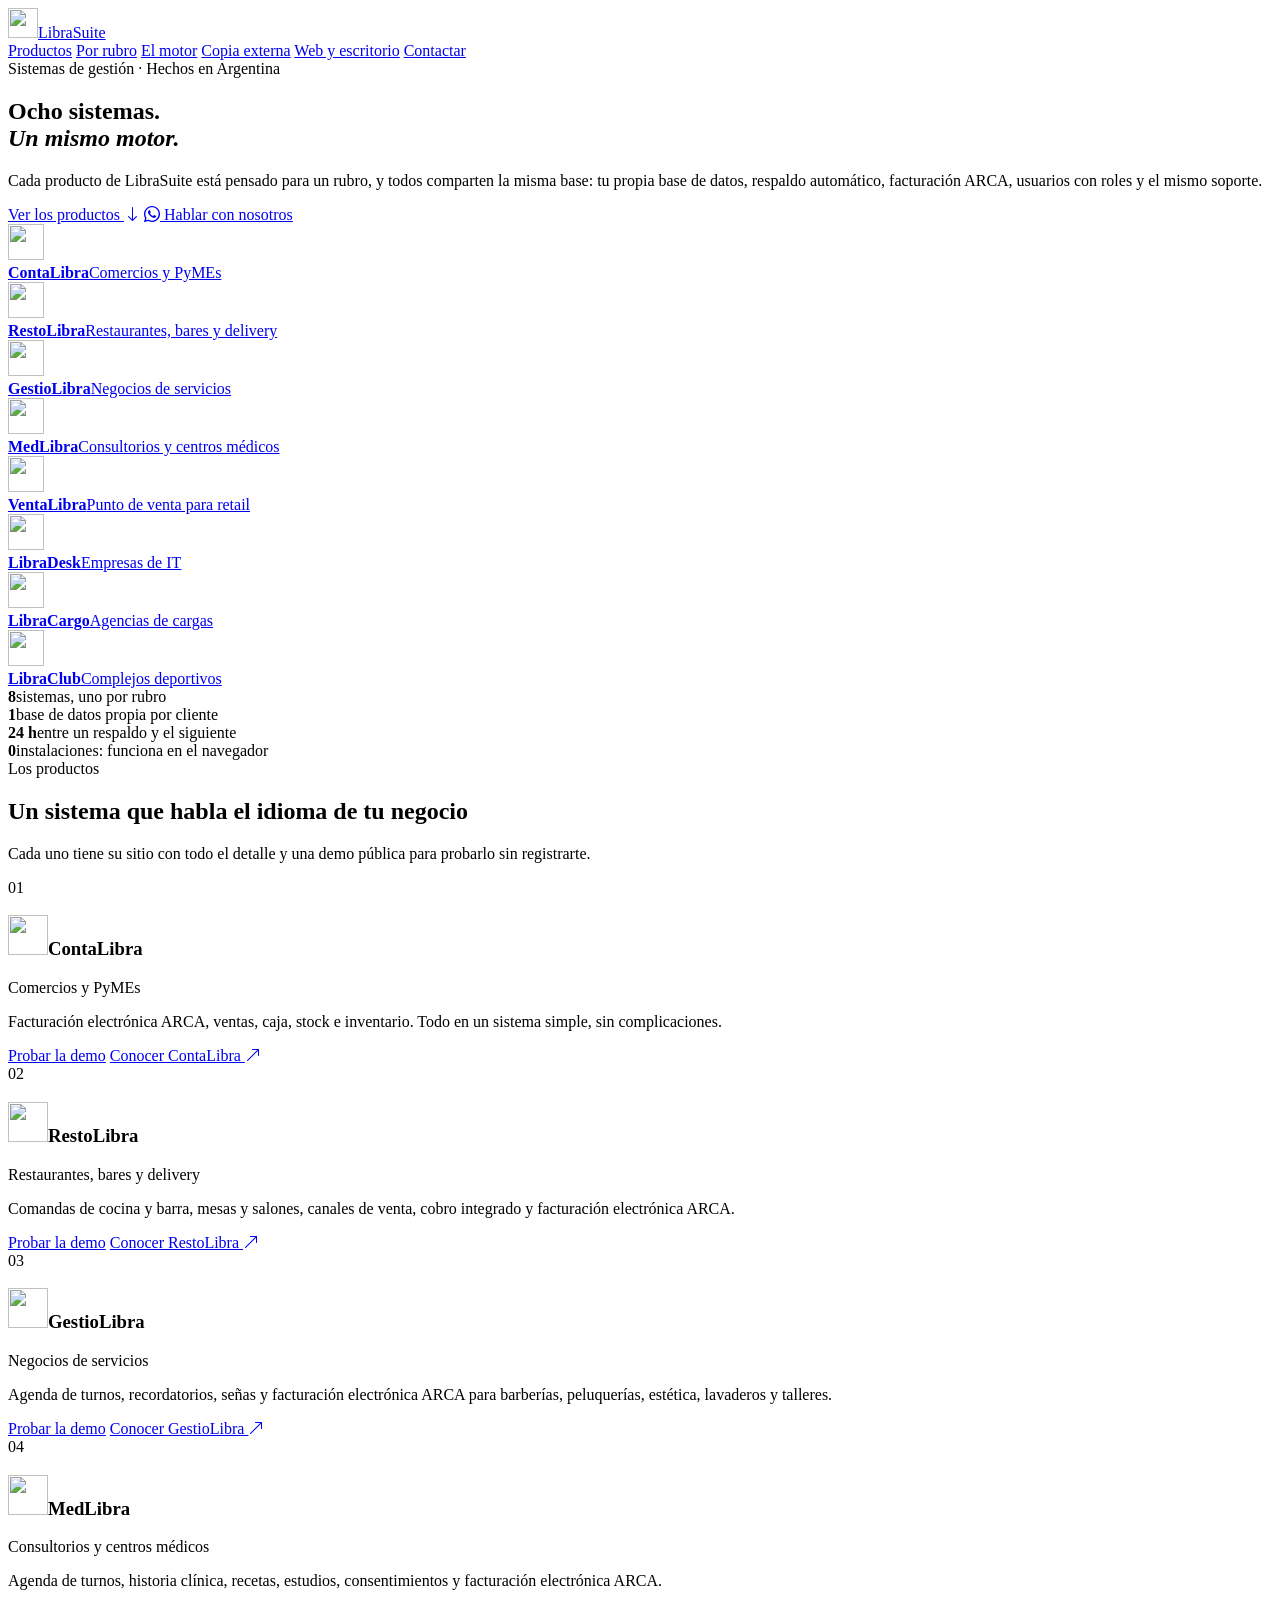
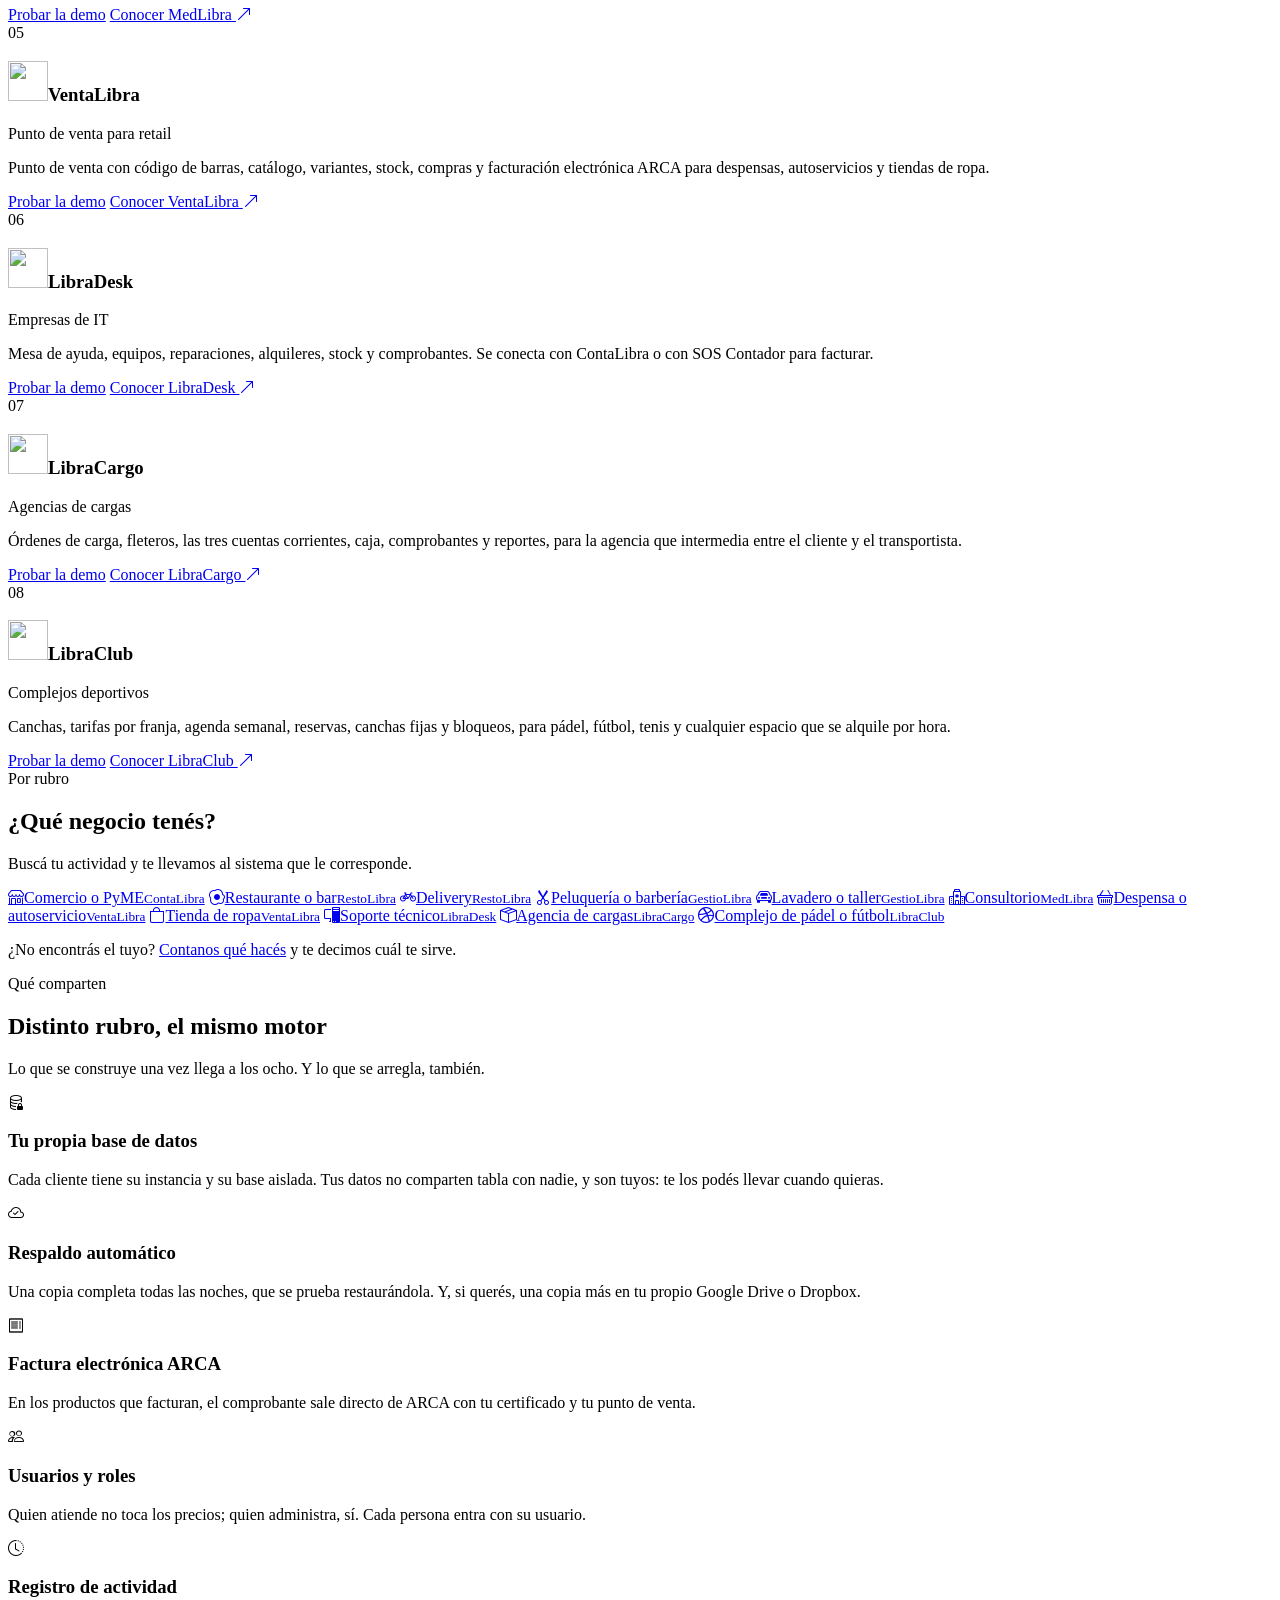
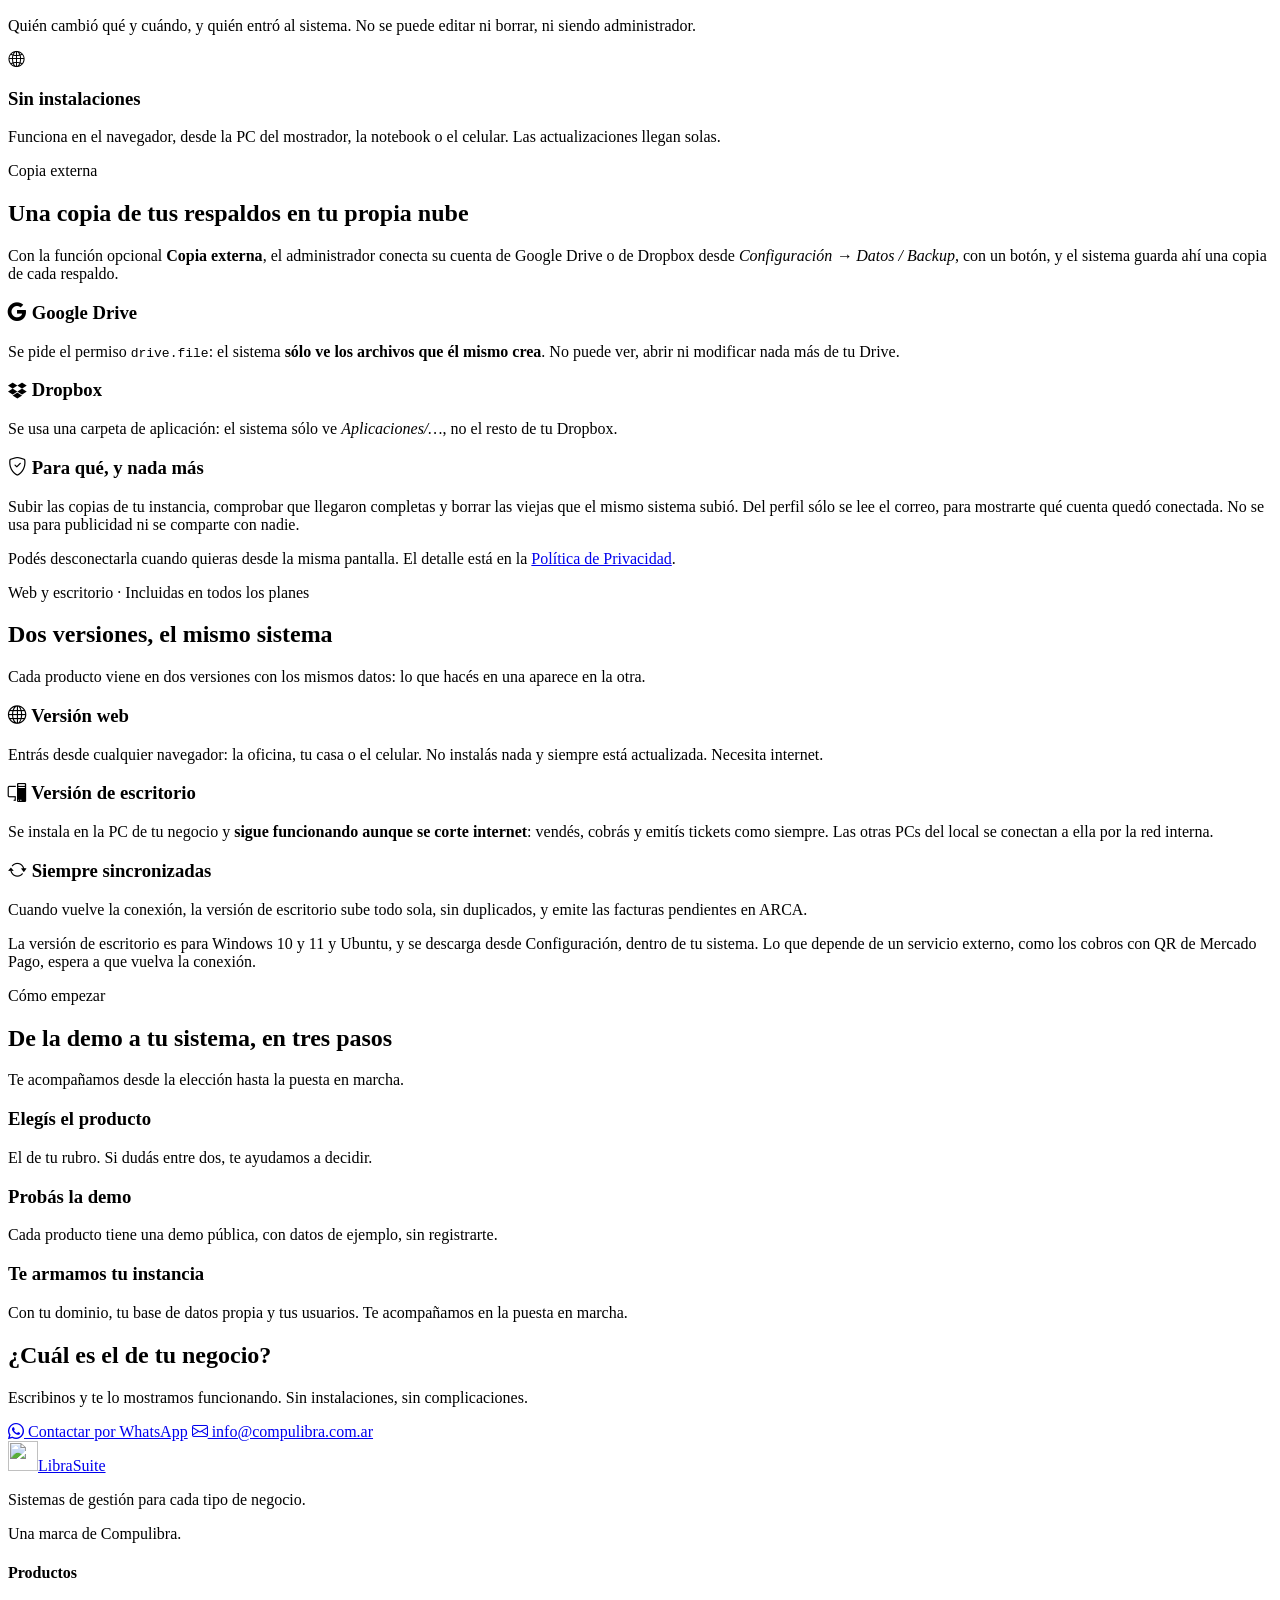
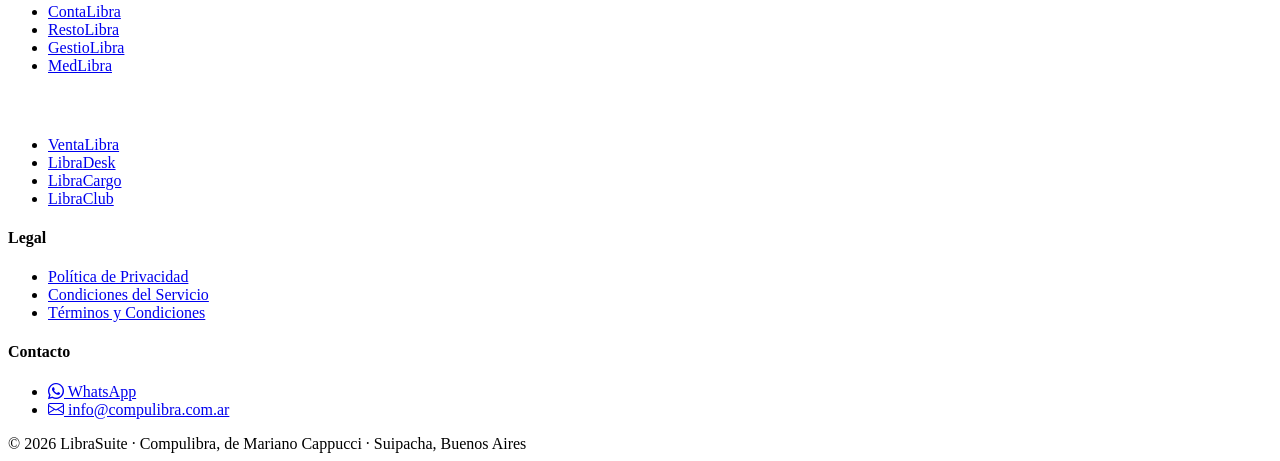
==== commit c67fe73a: "feat: dos versiones, web y de escritorio (sin nombrar LibraEdge) La seccion «LibraEdge · Adicional o" ====
--- a/public/index.html
+++ b/public/index.html
@@ -25,7 +25,7 @@
       <a href="#rubros">Por rubro</a>
       <a href="#motor">El motor</a>
       <a href="#nube">Copia externa</a>
-      <a href="#libraedge">Sin internet</a>
+      <a href="#escritorio">Web y escritorio</a>
       <a href="https://wa.me/5491127752983?text=Hola,%20quiero%20info%20sobre%20LibraSuite" target="_blank" rel="noopener" class="nav-cta">Contactar</a>
     </nav>
   </div>
@@ -220,31 +220,22 @@
   </div>
 </section>
 
-<!-- ── LibraEdge: sin internet ────────────────────────────── -->
-<section id="libraedge" class="section dark">
-  <div class="wrap">
-    <div class="head">
-      <div>
-        <img src="/img/marcas/libraedge.svg" alt="" width="56" height="56" style="display:block;margin:0 0 1rem">
-        <div class="eyebrow">LibraEdge · Adicional opcional</div>
-        <h2>Aunque se corte internet, tu caja sigue</h2>
-      </div>
-      <p>LibraEdge es una copia local de tu sistema que se instala en la PC donde está la caja. Mientras hay internet, se mantiene al día con la nube; si la conexión se corta, lo detecta solo y seguís trabajando como si nada. Cuando vuelve, sincroniza todo automáticamente. Hoy está disponible para RestoLibra, VentaLibra y ContaLibra; el resto de la suite, próximamente.</p>
+<!-- ── Web y escritorio ───────────────────────────────────── -->
+<section id="escritorio" class="section dark">
+  <div class="wrap">
+    <div class="head">
+      <div>
+        <div class="eyebrow">Web y escritorio · Incluidas en todos los planes</div>
+        <h2>Dos versiones, el mismo sistema</h2>
+      </div>
+      <p>Cada producto viene en dos versiones con los mismos datos: lo que hacés en una aparece en la otra.</p>
     </div>
     <div class="cloud">
-      <article><h3><i class="bi bi-wifi" aria-hidden="true"></i> Con internet</h3><p>La caja trabaja sobre la copia local, siempre al día: lo que cambiás en la nube baja solo y lo que hacés en el local sube al momento.</p></article>
-      <article><h3><i class="bi bi-wifi-off" aria-hidden="true"></i> Se corta internet</h3><p>LibraEdge lo detecta y sigue por su cuenta. Vendés, cobrás y registrás todo en la PC del local, sin tocar nada.</p></article>
-      <article><h3><i class="bi bi-arrow-repeat" aria-hidden="true"></i> Vuelve internet</h3><p>Sube lo que se hizo sin conexión, sin duplicados ni pérdidas, y emite las facturas pendientes en ARCA con la fecha de la venta.</p></article>
-    </div>
-    <div class="features">
-      <div class="feature"><i class="bi bi-shop-window" aria-hidden="true"></i><h3>Nunca dejás de atender</h3><p>Un corte de internet ya no frena la caja ni deja clientes esperando.</p></div>
-      <div class="feature"><i class="bi bi-pc-display" aria-hidden="true"></i><h3>Una sola instalación</h3><p>Se instala con un instalador en la PC de la caja. Las otras cajas, notebooks o tablets del local se conectan a esa PC por la red interna, desde el navegador.</p></div>
-      <div class="feature"><i class="bi bi-arrow-left-right" aria-hidden="true"></i><h3>Sincronización automática</h3><p>Detecta el corte y la vuelta de la conexión sin que nadie haga nada. Cada operación sube una sola vez.</p></div>
-      <div class="feature"><i class="bi bi-lightning-charge" aria-hidden="true"></i><h3>Más rápido en el local</h3><p>La caja responde desde la red del local, sin depender de la velocidad de tu conexión.</p></div>
-      <div class="feature"><i class="bi bi-receipt" aria-hidden="true"></i><h3>Facturación en regla</h3><p>Con internet, factura en ARCA en el momento. Sin conexión, entrega un comprobante provisorio y la factura sale sola al volver, dentro de los plazos de ARCA.</p></div>
-      <div class="feature"><i class="bi bi-shield-check" aria-hidden="true"></i><h3>Tus datos, en dos lugares</h3><p>Todo queda en la PC del local y en la nube, con tus respaldos de siempre. Cada sucursal numera con su propio prefijo, sin números repetidos.</p></div>
-    </div>
-    <p class="note">Lo que depende de un servicio externo espera a que vuelva la conexión, como los cobros con QR de Mercado Pago. LibraEdge es opcional y se contrata por sucursal; el instalador y la carga de la sucursal se descargan desde Configuración, dentro de tu sistema. <a href="https://wa.me/5491127752983?text=Hola,%20quiero%20saber%20m%C3%A1s%20de%20LibraEdge" target="_blank" rel="noopener">consultanos el precio por WhatsApp</a>.</p>
+      <article><h3><i class="bi bi-globe" aria-hidden="true"></i> Versión web</h3><p>Entrás desde cualquier navegador: la oficina, tu casa o el celular. No instalás nada y siempre está actualizada. Necesita internet.</p></article>
+      <article><h3><i class="bi bi-pc-display" aria-hidden="true"></i> Versión de escritorio</h3><p>Se instala en la PC de tu negocio y <strong>sigue funcionando aunque se corte internet</strong>: vendés, cobrás y emitís tickets como siempre. Las otras PCs del local se conectan a ella por la red interna.</p></article>
+      <article><h3><i class="bi bi-arrow-repeat" aria-hidden="true"></i> Siempre sincronizadas</h3><p>Cuando vuelve la conexión, la versión de escritorio sube todo sola, sin duplicados, y emite las facturas pendientes en ARCA.</p></article>
+    </div>
+    <p class="note">La versión de escritorio es para Windows 10 y 11 y Ubuntu, y se descarga desde Configuración, dentro de tu sistema. Lo que depende de un servicio externo, como los cobros con QR de Mercado Pago, espera a que vuelva la conexión.</p>
   </div>
 </section>
 
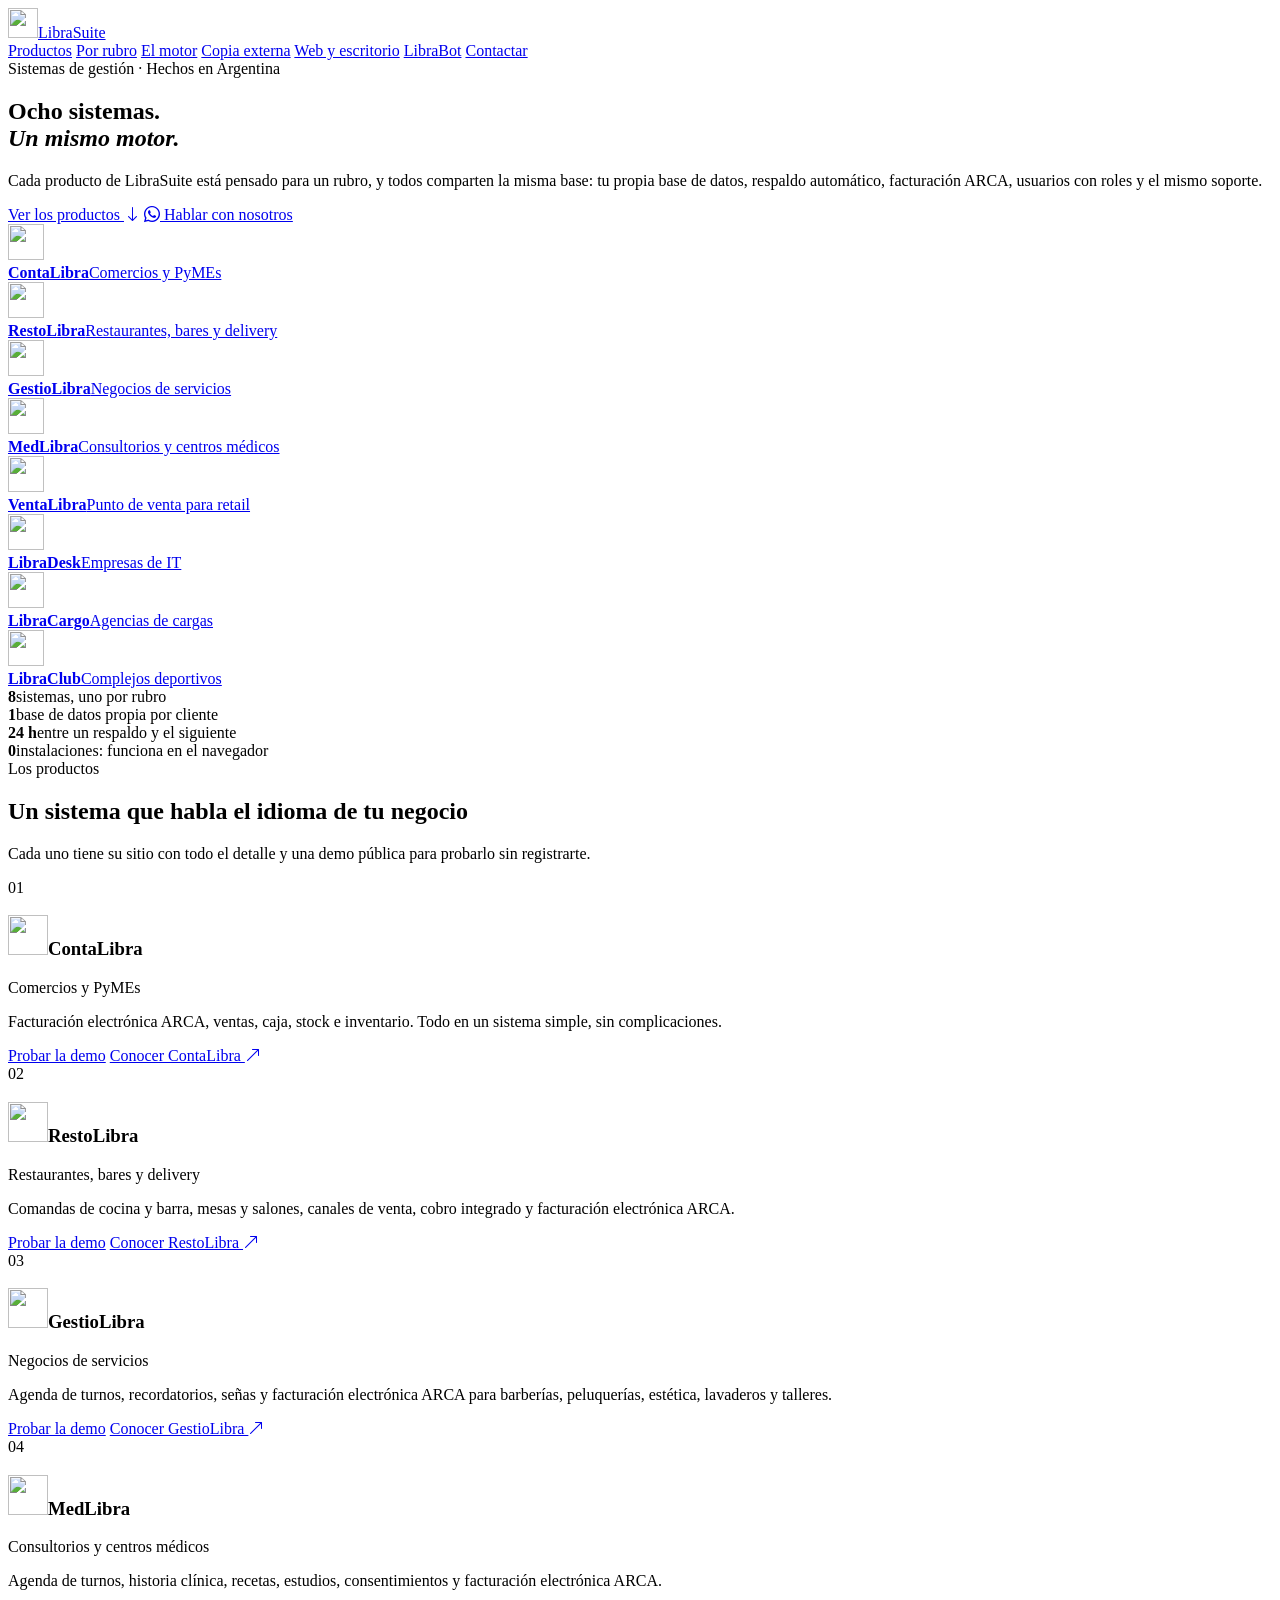
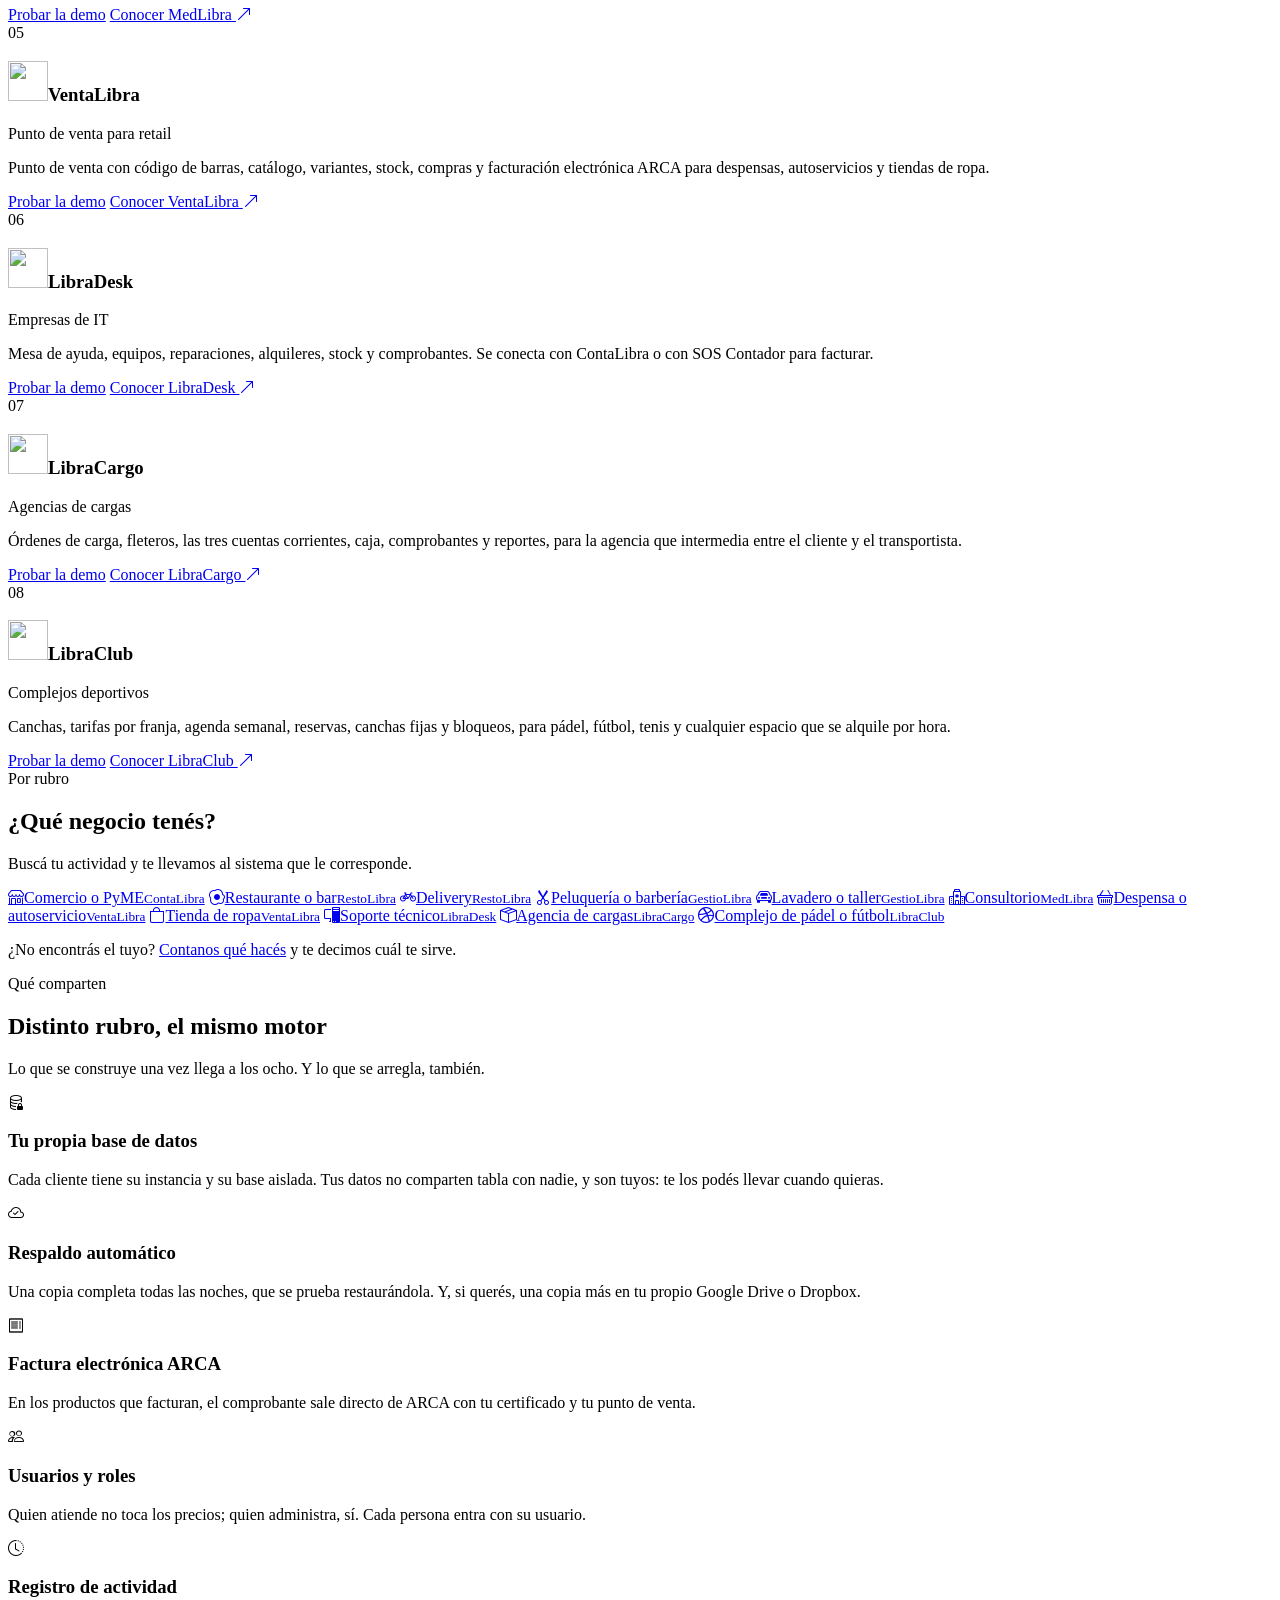
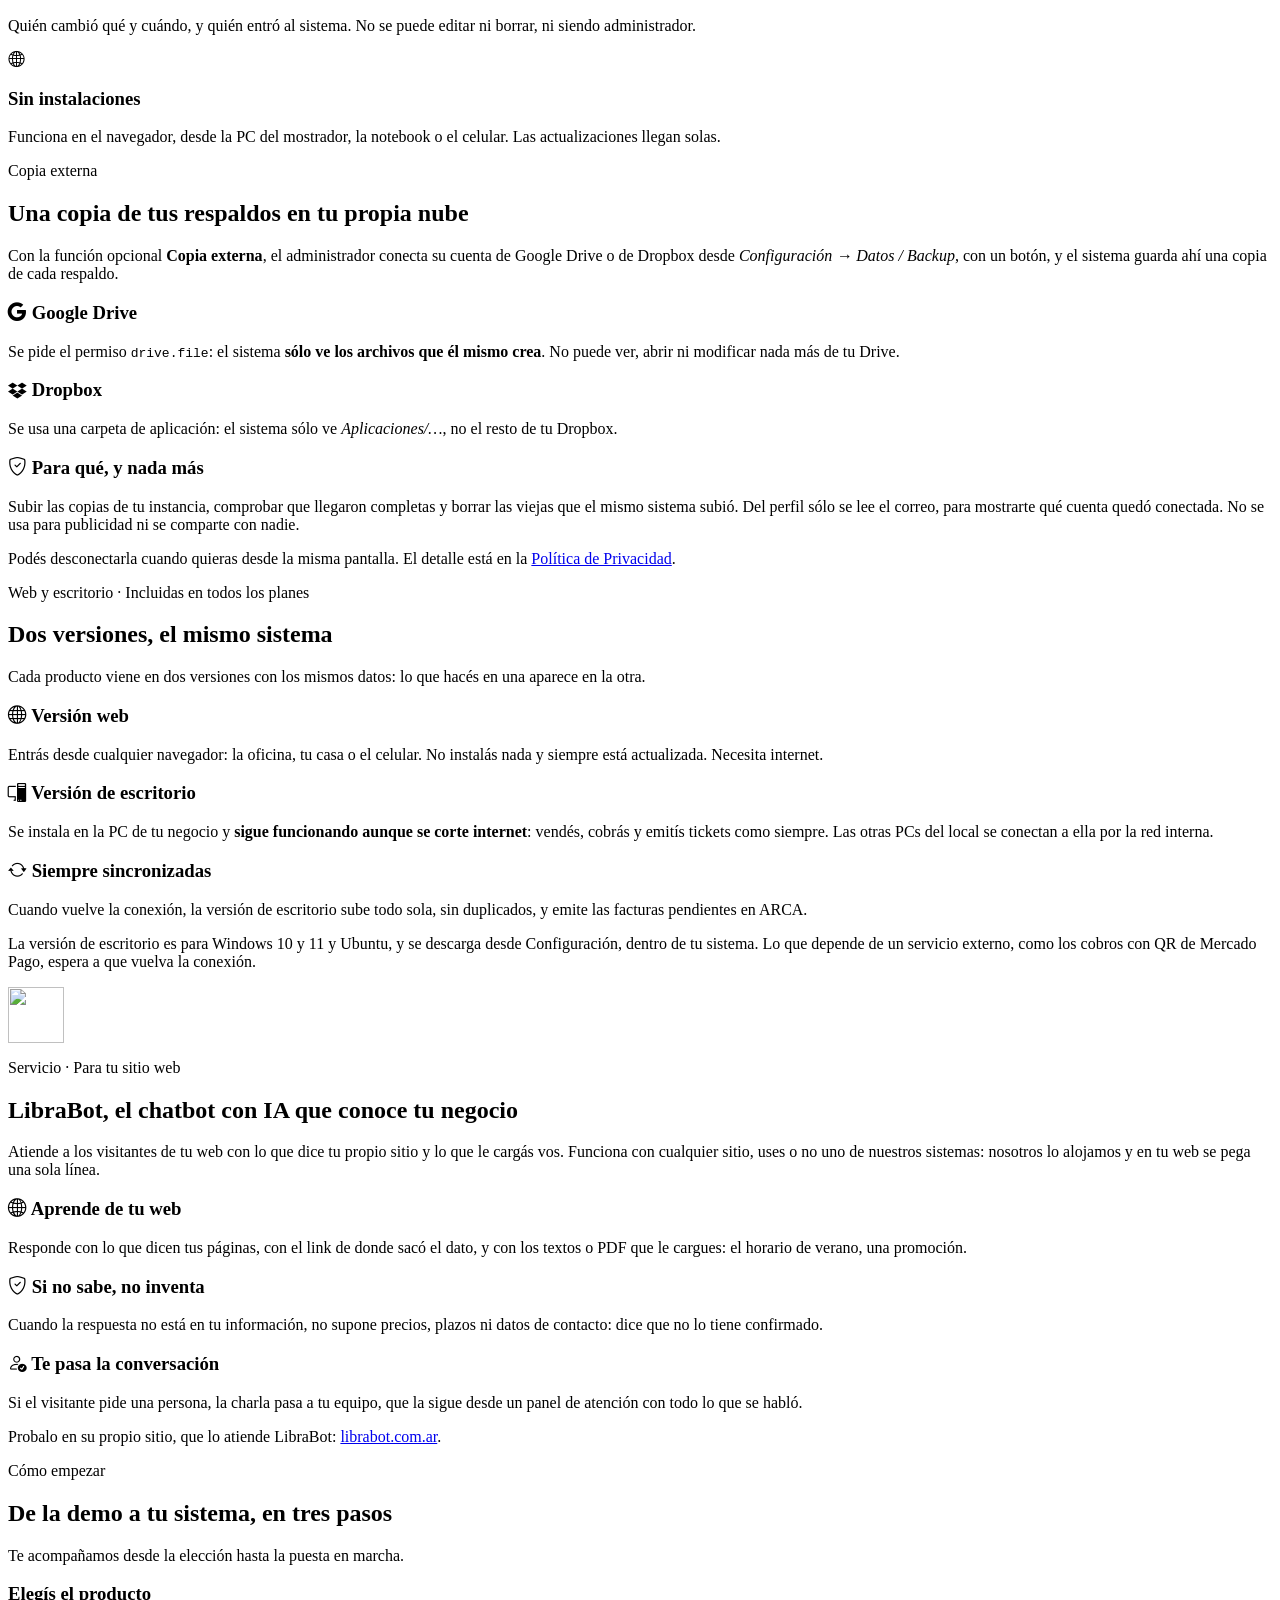
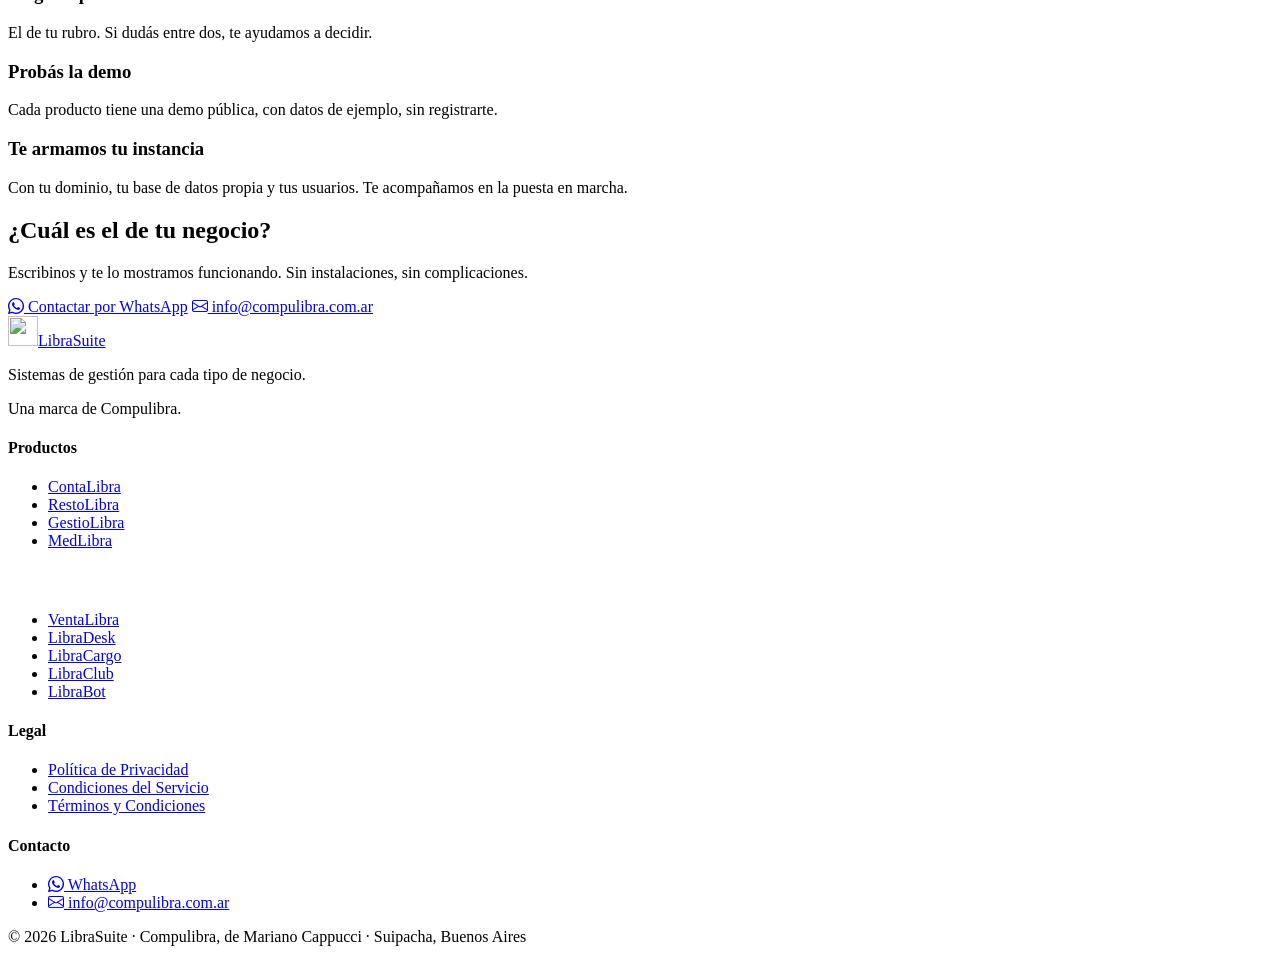
==== commit 0da05543: "feat: LibraBot como servicio en LibraSuite Sección propia (no entra entre los ocho sistemas, que es " ====
--- a/public/index.html
+++ b/public/index.html
@@ -4,7 +4,7 @@
   <meta charset="UTF-8">
   <meta name="viewport" content="width=device-width, initial-scale=1.0">
   <title>LibraSuite — Sistemas de gestión para cada tipo de negocio</title>
-  <meta name="description" content="LibraSuite es la familia de sistemas de gestión de Compulibra: ContaLibra, RestoLibra, GestioLibra, MedLibra, VentaLibra, LibraDesk, LibraCargo y LibraClub. Un sistema para cada rubro, con la misma forma de trabajar.">
+  <meta name="description" content="LibraSuite es la familia de sistemas de gestión de Compulibra: ContaLibra, RestoLibra, GestioLibra, MedLibra, VentaLibra, LibraDesk, LibraCargo y LibraClub. Un sistema para cada rubro, con la misma forma de trabajar. Y LibraBot, un chatbot con IA para tu sitio web.">
   <meta name="theme-color" content="#06122a">
   <link rel="icon" type="image/svg+xml" href="/img/mark.svg">
   <link rel="icon" type="image/png" sizes="32x32" href="/img/favicon-32.png">
@@ -26,6 +26,7 @@
       <a href="#motor">El motor</a>
       <a href="#nube">Copia externa</a>
       <a href="#escritorio">Web y escritorio</a>
+      <a href="#librabot">LibraBot</a>
       <a href="https://wa.me/5491127752983?text=Hola,%20quiero%20info%20sobre%20LibraSuite" target="_blank" rel="noopener" class="nav-cta">Contactar</a>
     </nav>
   </div>
@@ -239,6 +240,26 @@
   </div>
 </section>
 
+<!-- ── LibraBot: el servicio para el sitio del cliente ───── -->
+<section id="librabot" class="section tint">
+  <div class="wrap">
+    <div class="head">
+      <div>
+        <img src="/img/marcas/librabot.svg" alt="" width="56" height="56" style="display:block;margin:0 0 1rem">
+        <div class="eyebrow">Servicio · Para tu sitio web</div>
+        <h2>LibraBot, el chatbot con IA que conoce tu negocio</h2>
+      </div>
+      <p>Atiende a los visitantes de tu web con lo que dice tu propio sitio y lo que le cargás vos. Funciona con cualquier sitio, uses o no uno de nuestros sistemas: nosotros lo alojamos y en tu web se pega una sola línea.</p>
+    </div>
+    <div class="cloud">
+      <article><h3><i class="bi bi-globe2" aria-hidden="true"></i> Aprende de tu web</h3><p>Responde con lo que dicen tus páginas, con el link de donde sacó el dato, y con los textos o PDF que le cargues: el horario de verano, una promoción.</p></article>
+      <article><h3><i class="bi bi-shield-check" aria-hidden="true"></i> Si no sabe, no inventa</h3><p>Cuando la respuesta no está en tu información, no supone precios, plazos ni datos de contacto: dice que no lo tiene confirmado.</p></article>
+      <article><h3><i class="bi bi-person-check" aria-hidden="true"></i> Te pasa la conversación</h3><p>Si el visitante pide una persona, la charla pasa a tu equipo, que la sigue desde un panel de atención con todo lo que se habló.</p></article>
+    </div>
+    <p class="note">Probalo en su propio sitio, que lo atiende LibraBot: <a href="https://librabot.com.ar" target="_blank" rel="noopener">librabot.com.ar</a>.</p>
+  </div>
+</section>
+
 <!-- ── Cómo empezar ──────────────────────────────────────── -->
 <section class="section">
   <div class="wrap">
@@ -295,6 +316,7 @@
             <li><a href="https://libradesk.com.ar" target="_blank" rel="noopener">LibraDesk</a></li>
             <li><a href="https://libracargo.com.ar" target="_blank" rel="noopener">LibraCargo</a></li>
             <li><a href="https://libraclub.com.ar" target="_blank" rel="noopener">LibraClub</a></li>
+            <li><a href="https://librabot.com.ar" target="_blank" rel="noopener">LibraBot</a></li>
         </ul>
       </div>
       <div>
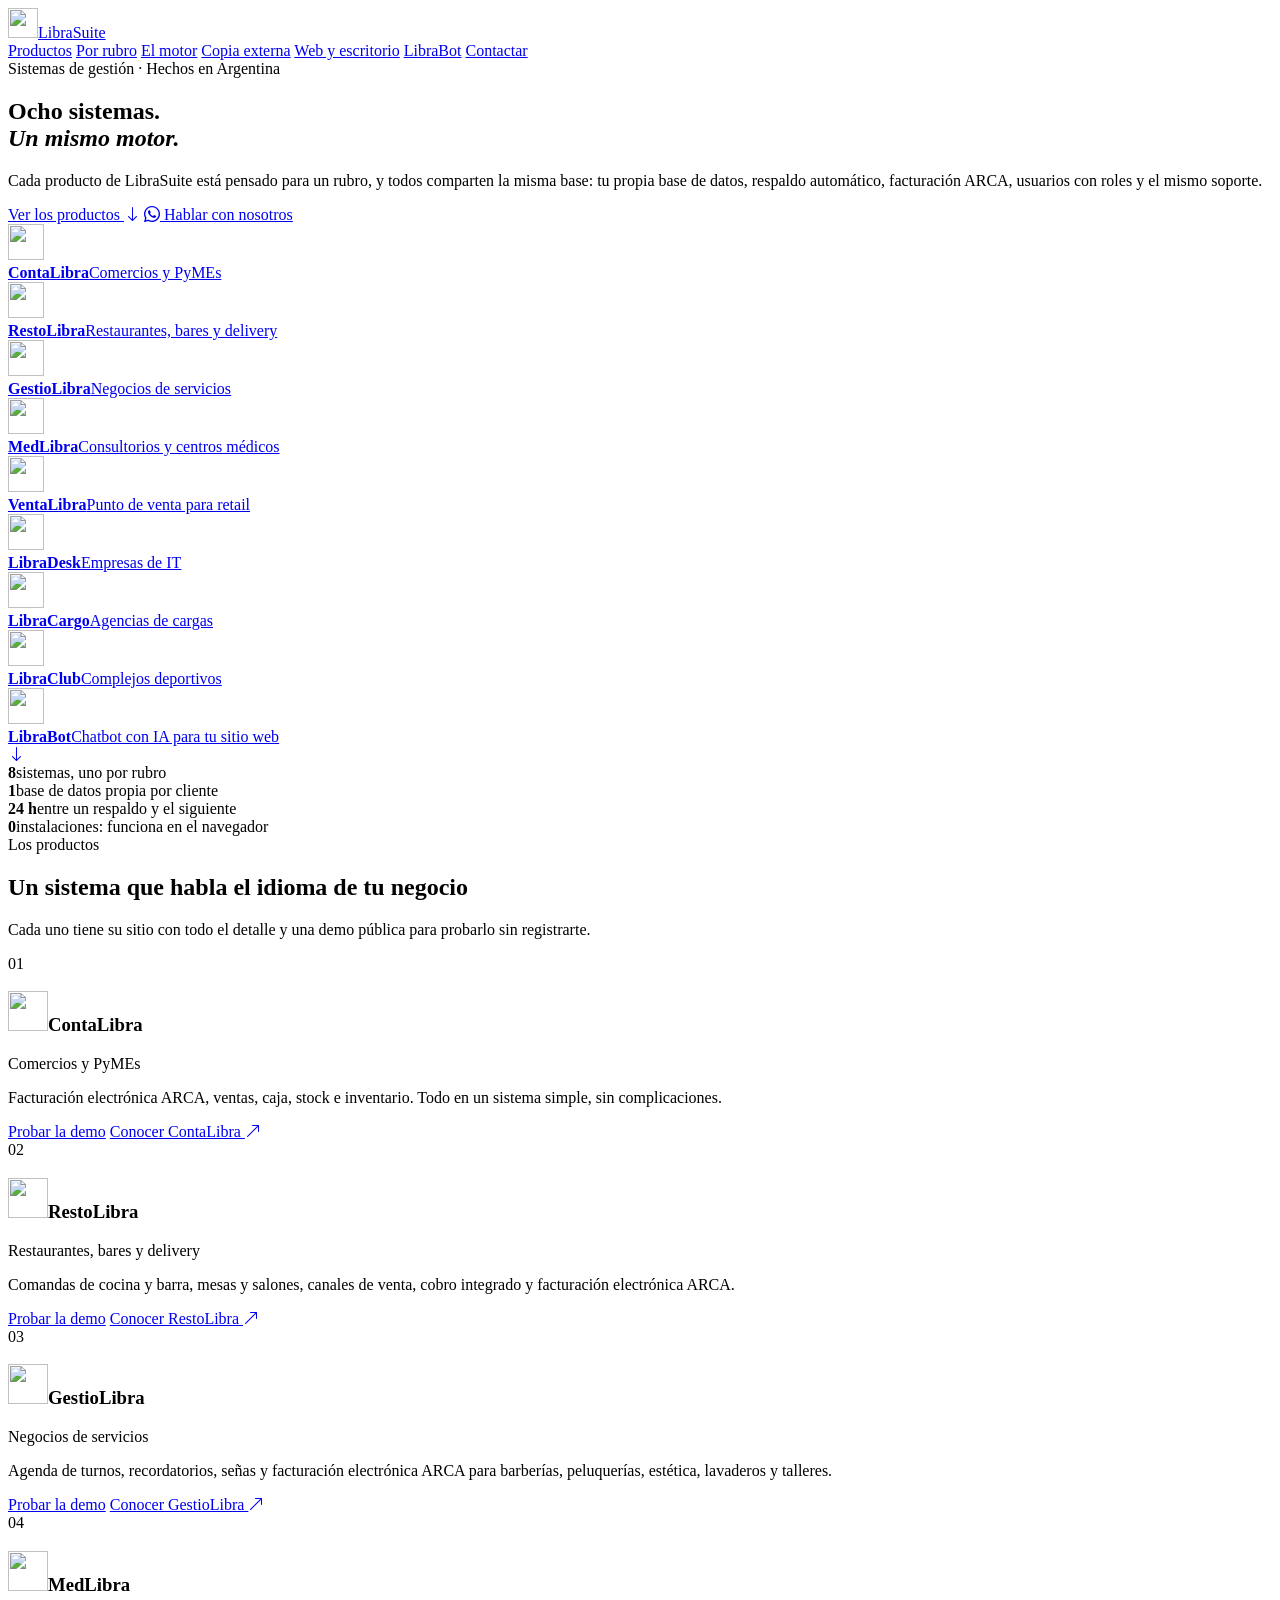
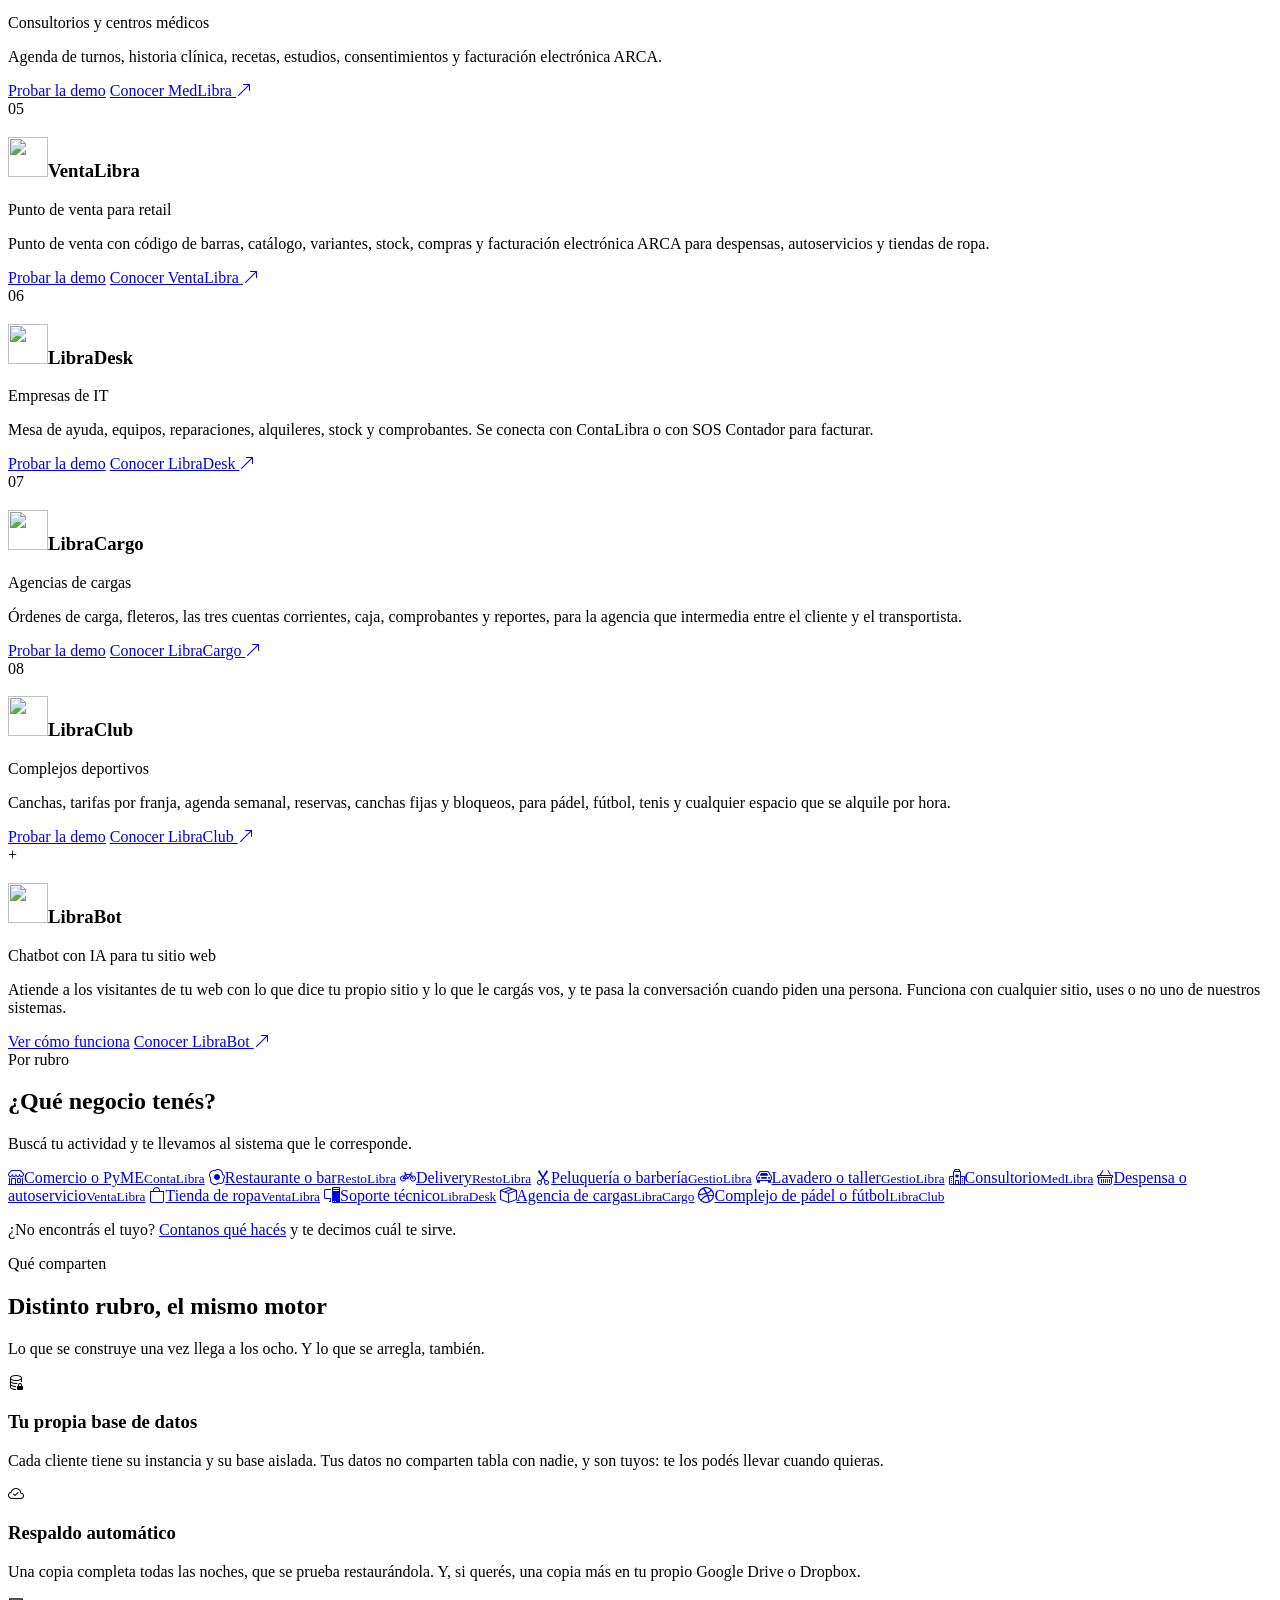
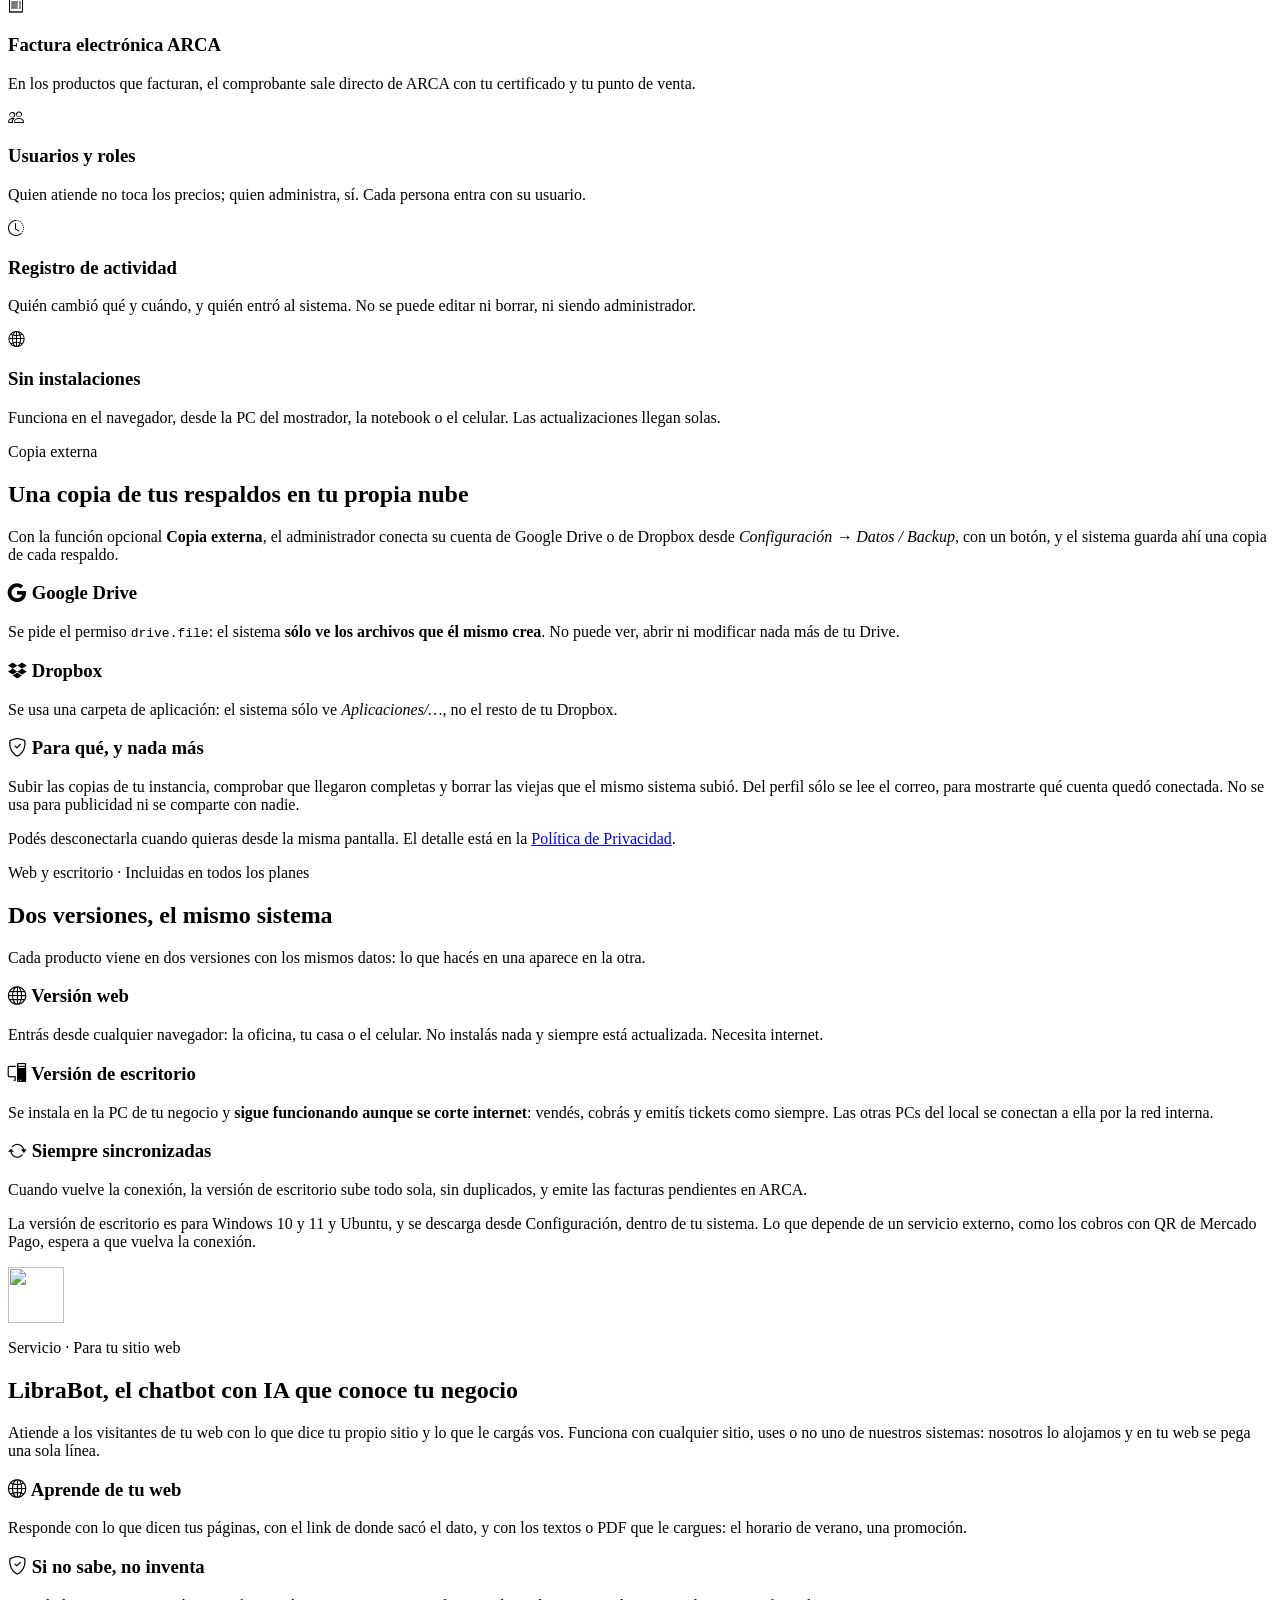
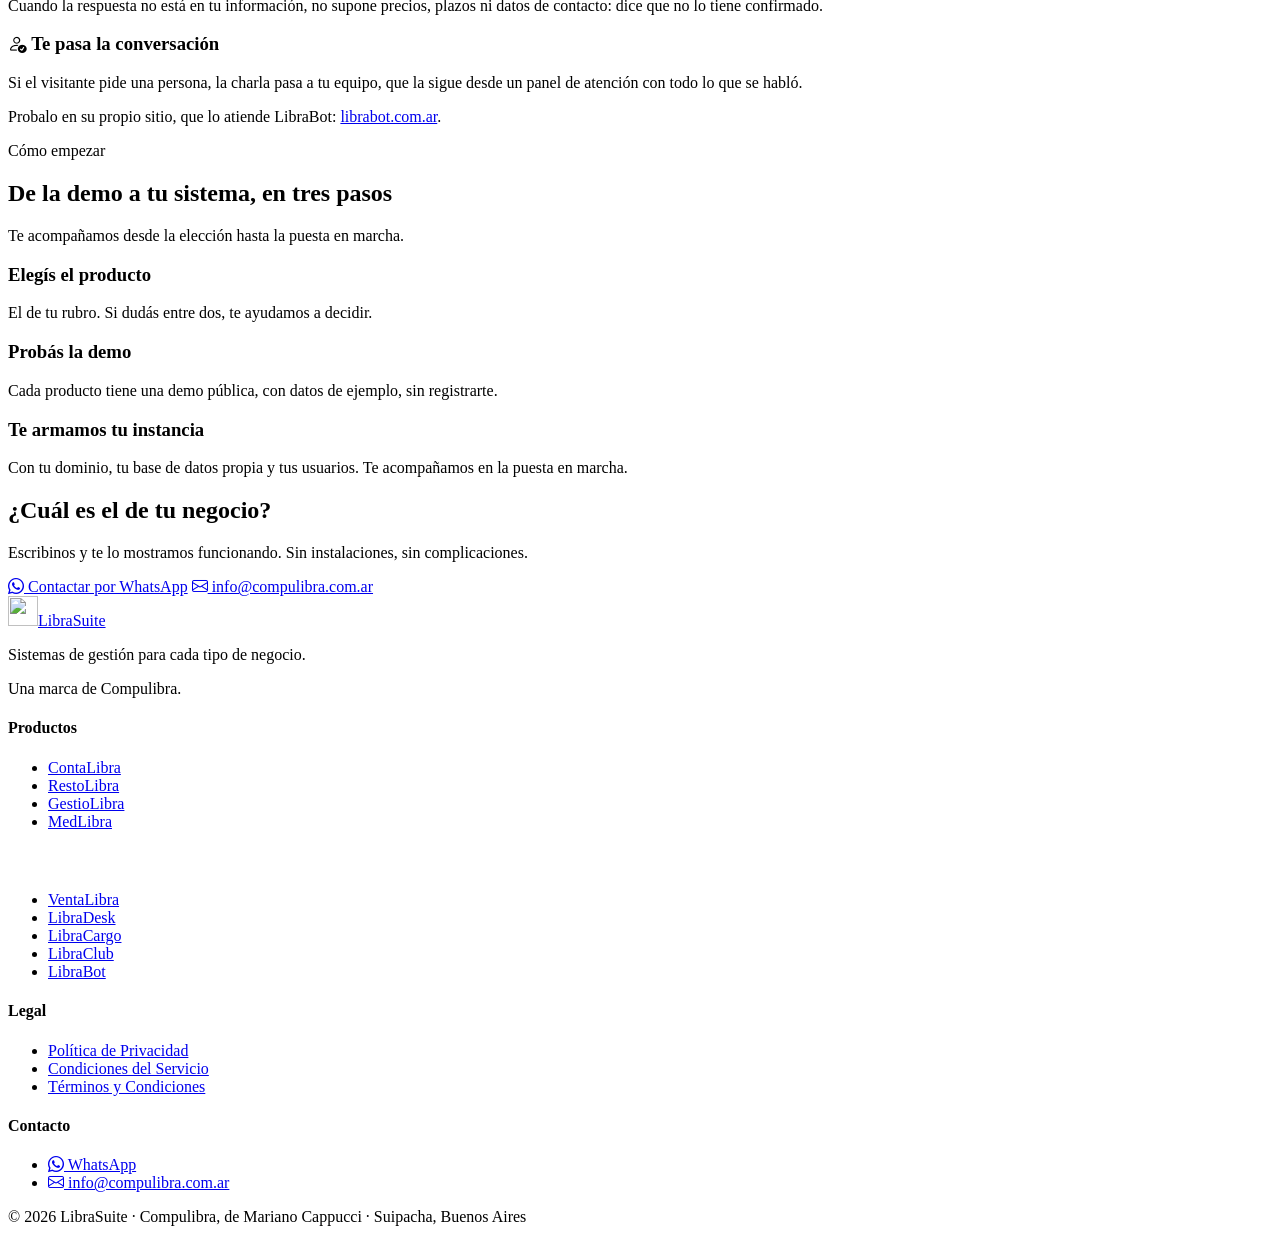
==== commit 0640b2bc: "feat: las marcas en 3D y LibraBot en la tira y en la lista de productos Las nueve marcas (ocho apps " ====
--- a/public/index.html
+++ b/public/index.html
@@ -46,7 +46,7 @@
         <a href="https://wa.me/5491127752983?text=Hola,%20quiero%20info%20sobre%20LibraSuite" target="_blank" rel="noopener" class="btn btn-ghost"><i class="bi bi-whatsapp" aria-hidden="true"></i> Hablar con nosotros</a>
       </div>
     </div>
-    <nav class="suite" aria-label="Los ocho productos">
+    <nav class="suite" aria-label="Los productos">
         <a href="#contalibra" style="--p:#2563eb;--p-on-dark:#60a5fa"><img src="/img/marcas/contalibra.svg" alt="" width="36" height="36"><div><strong>ContaLibra</strong><span>Comercios y PyMEs</span></div></a>
         <a href="#restolibra" style="--p:#ea580c;--p-on-dark:#fb923c"><img src="/img/marcas/restolibra.svg" alt="" width="36" height="36"><div><strong>RestoLibra</strong><span>Restaurantes, bares y delivery</span></div></a>
         <a href="#gestiolibra" style="--p:#7c3aed;--p-on-dark:#a78bfa"><img src="/img/marcas/gestiolibra.svg" alt="" width="36" height="36"><div><strong>GestioLibra</strong><span>Negocios de servicios</span></div></a>
@@ -55,6 +55,7 @@
         <a href="#libradesk" style="--p:#4f46e5;--p-on-dark:#818cf8"><img src="/img/marcas/libradesk.svg" alt="" width="36" height="36"><div><strong>LibraDesk</strong><span>Empresas de IT</span></div></a>
         <a href="#libracargo" style="--p:#012c83;--p-on-dark:#7aa2f7"><img src="/img/marcas/libracargo.svg" alt="" width="36" height="36"><div><strong>LibraCargo</strong><span>Agencias de cargas</span></div></a>
         <a href="#libraclub" style="--p:#017b4b;--p-on-dark:#34d399"><img src="/img/marcas/libraclub.svg" alt="" width="36" height="36"><div><strong>LibraClub</strong><span>Complejos deportivos</span></div></a>
+        <a href="#librabot" class="extra" style="--p:#e11d48;--p-on-dark:#fb7185"><img src="/img/marcas/librabot.svg" alt="" width="36" height="36"><div><strong>LibraBot</strong><span>Chatbot con IA para tu sitio web</span></div><i class="bi bi-arrow-down" aria-hidden="true"></i></a>
     </nav>
   </div>
   <div class="facts">
@@ -148,6 +149,15 @@
         <div class="links">
           <a href="https://demo.libraclub.com.ar/" target="_blank" rel="noopener" class="demo">Probar la demo</a>
           <a href="https://libraclub.com.ar" target="_blank" rel="noopener" class="site">Conocer LibraClub <i class="bi bi-arrow-up-right" aria-hidden="true"></i></a>
+        </div>
+      </article>
+      <article class="product" style="--p:#e11d48">
+        <div class="num">+</div>
+        <div><h3><img src="/img/marcas/librabot.svg" alt="" width="40" height="40">LibraBot</h3><span class="rubro">Chatbot con IA para tu sitio web</span></div>
+        <p>Atiende a los visitantes de tu web con lo que dice tu propio sitio y lo que le cargás vos, y te pasa la conversación cuando piden una persona. Funciona con cualquier sitio, uses o no uno de nuestros sistemas.</p>
+        <div class="links">
+          <a href="#librabot" class="demo">Ver cómo funciona</a>
+          <a href="https://librabot.com.ar" target="_blank" rel="noopener" class="site">Conocer LibraBot <i class="bi bi-arrow-up-right" aria-hidden="true"></i></a>
         </div>
       </article>
     </div>
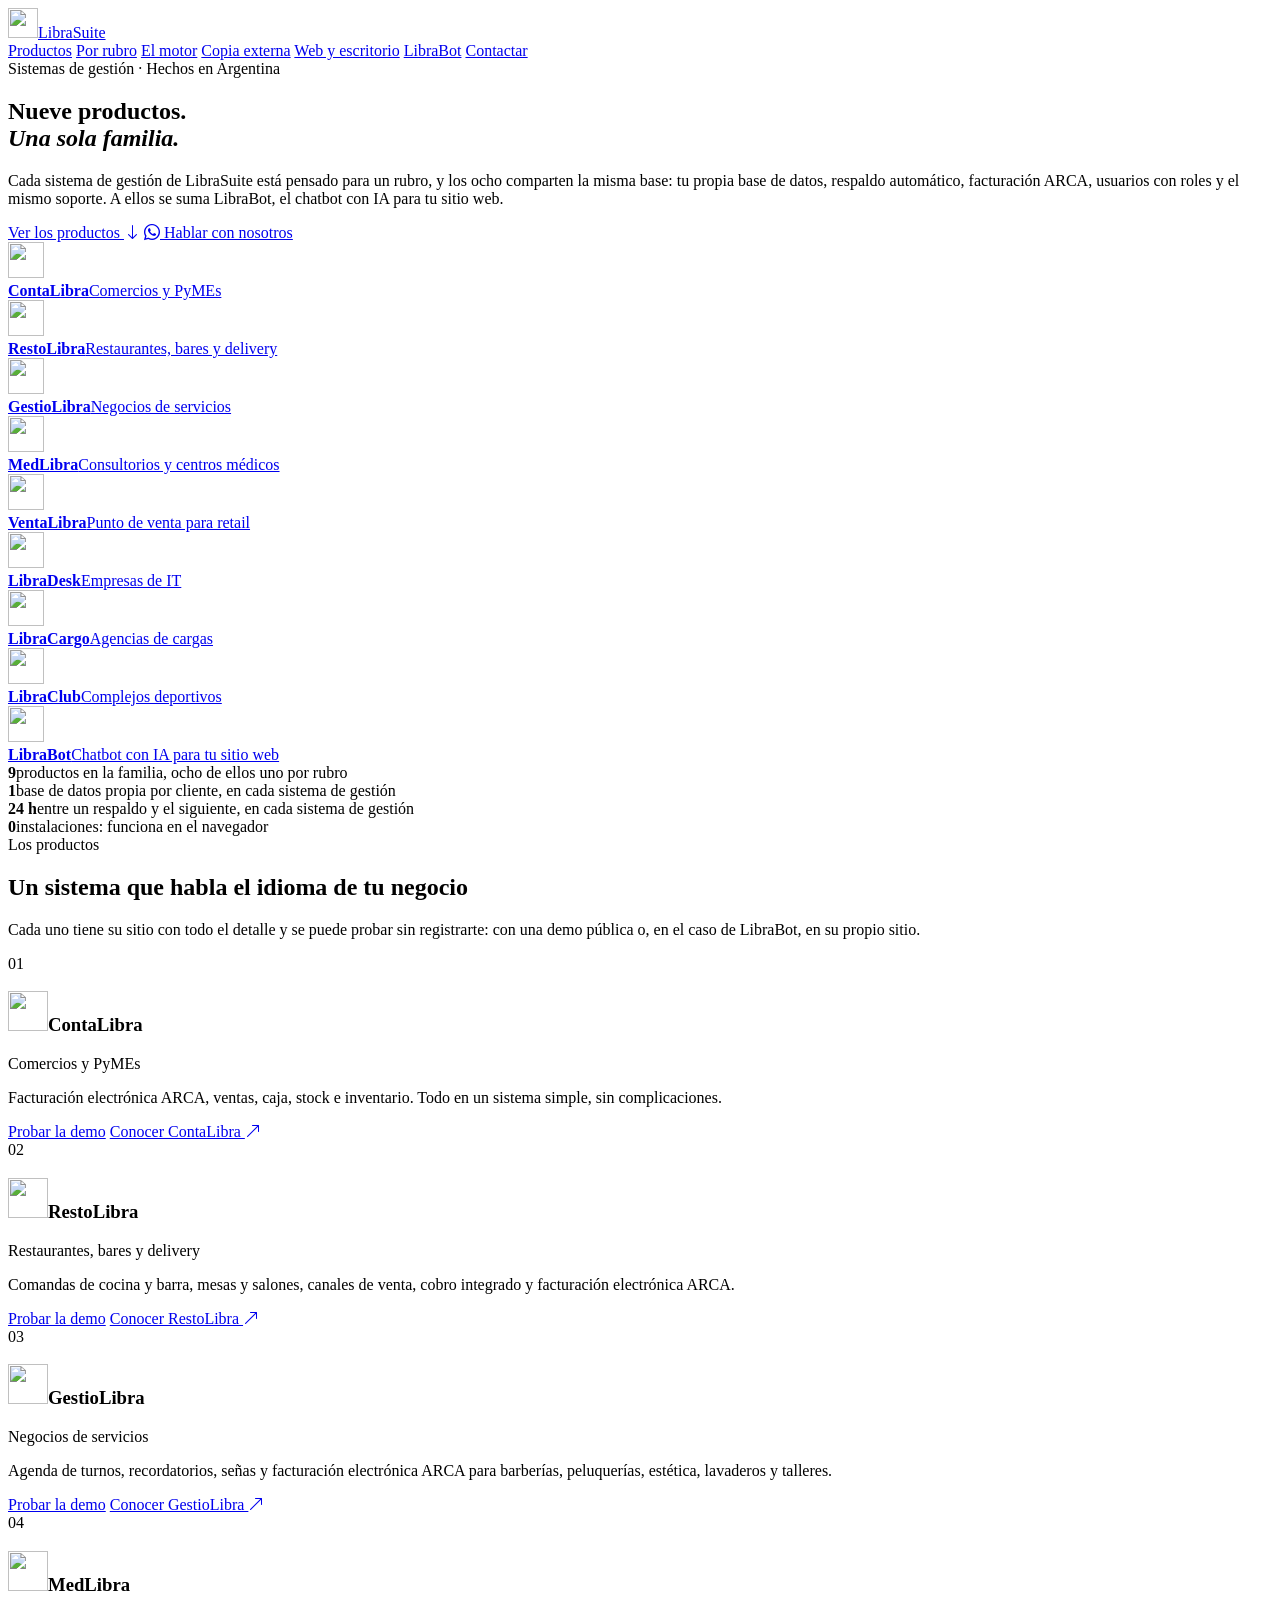
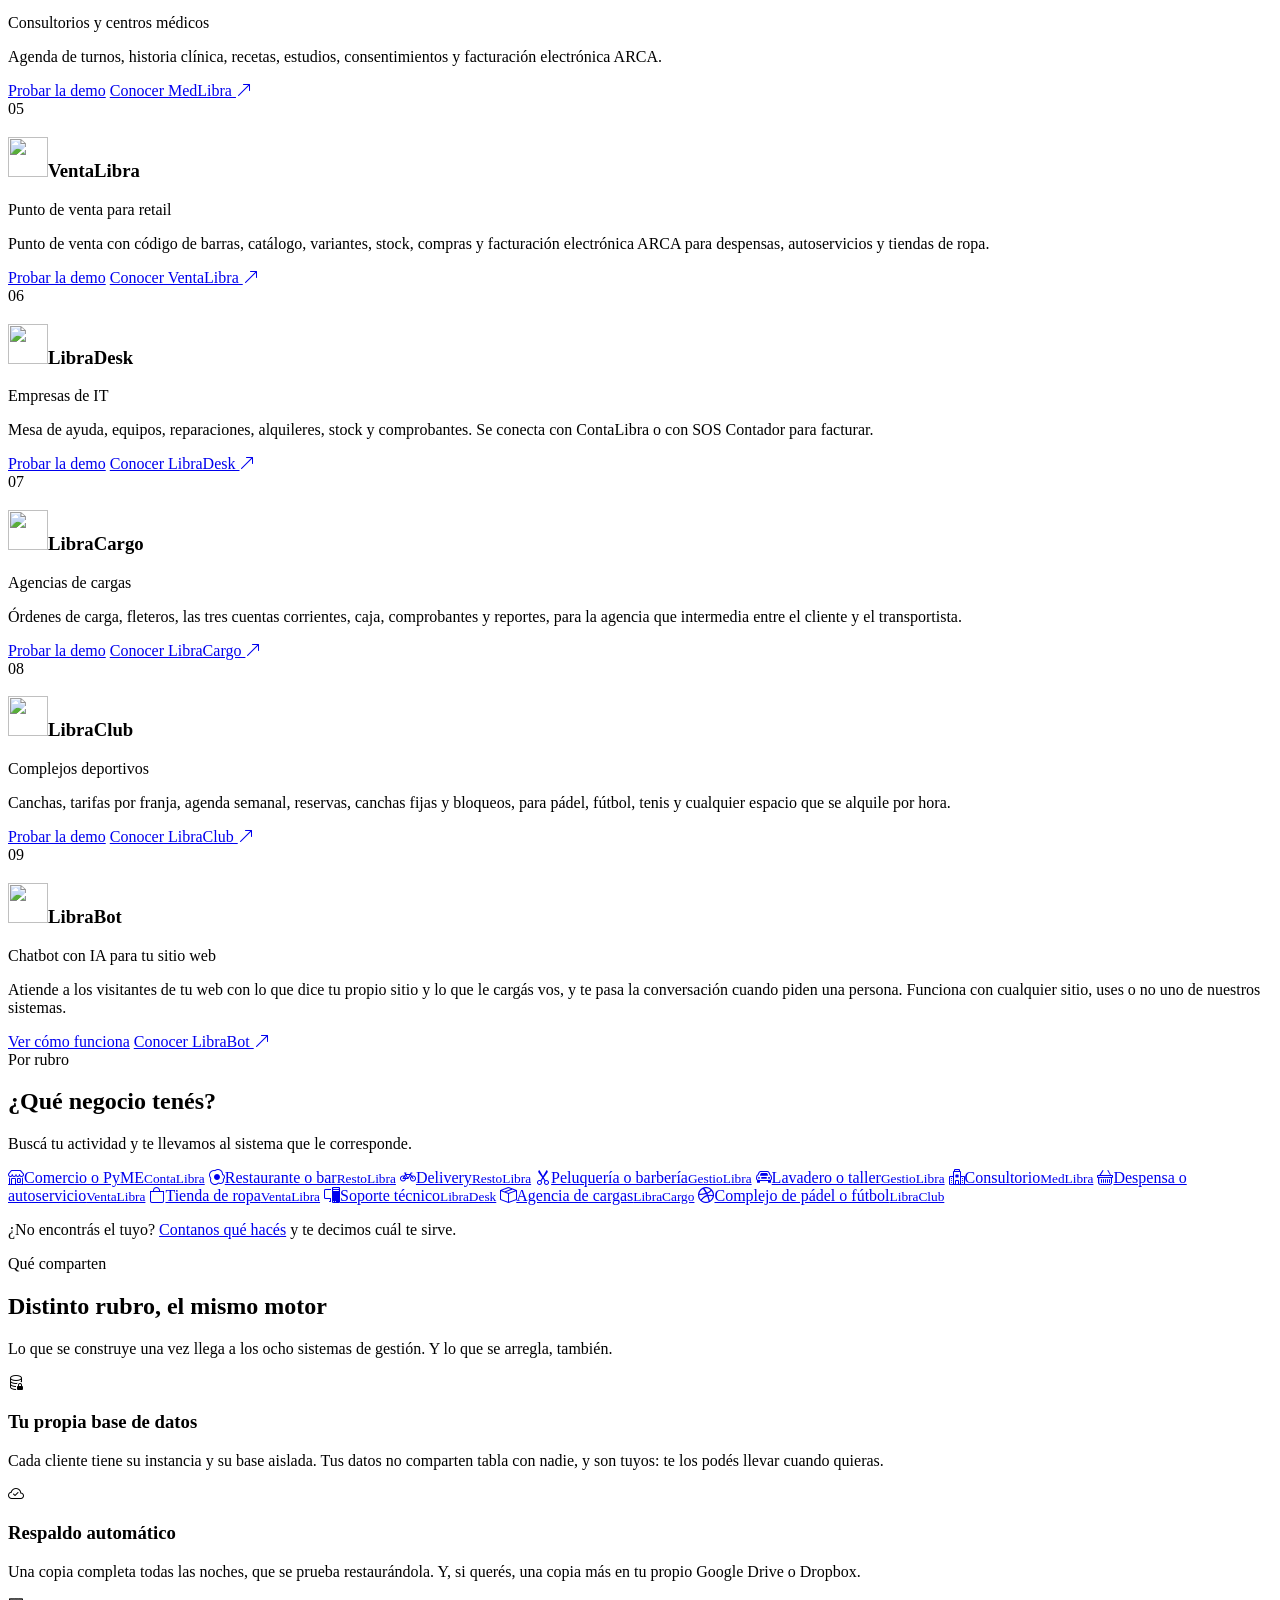
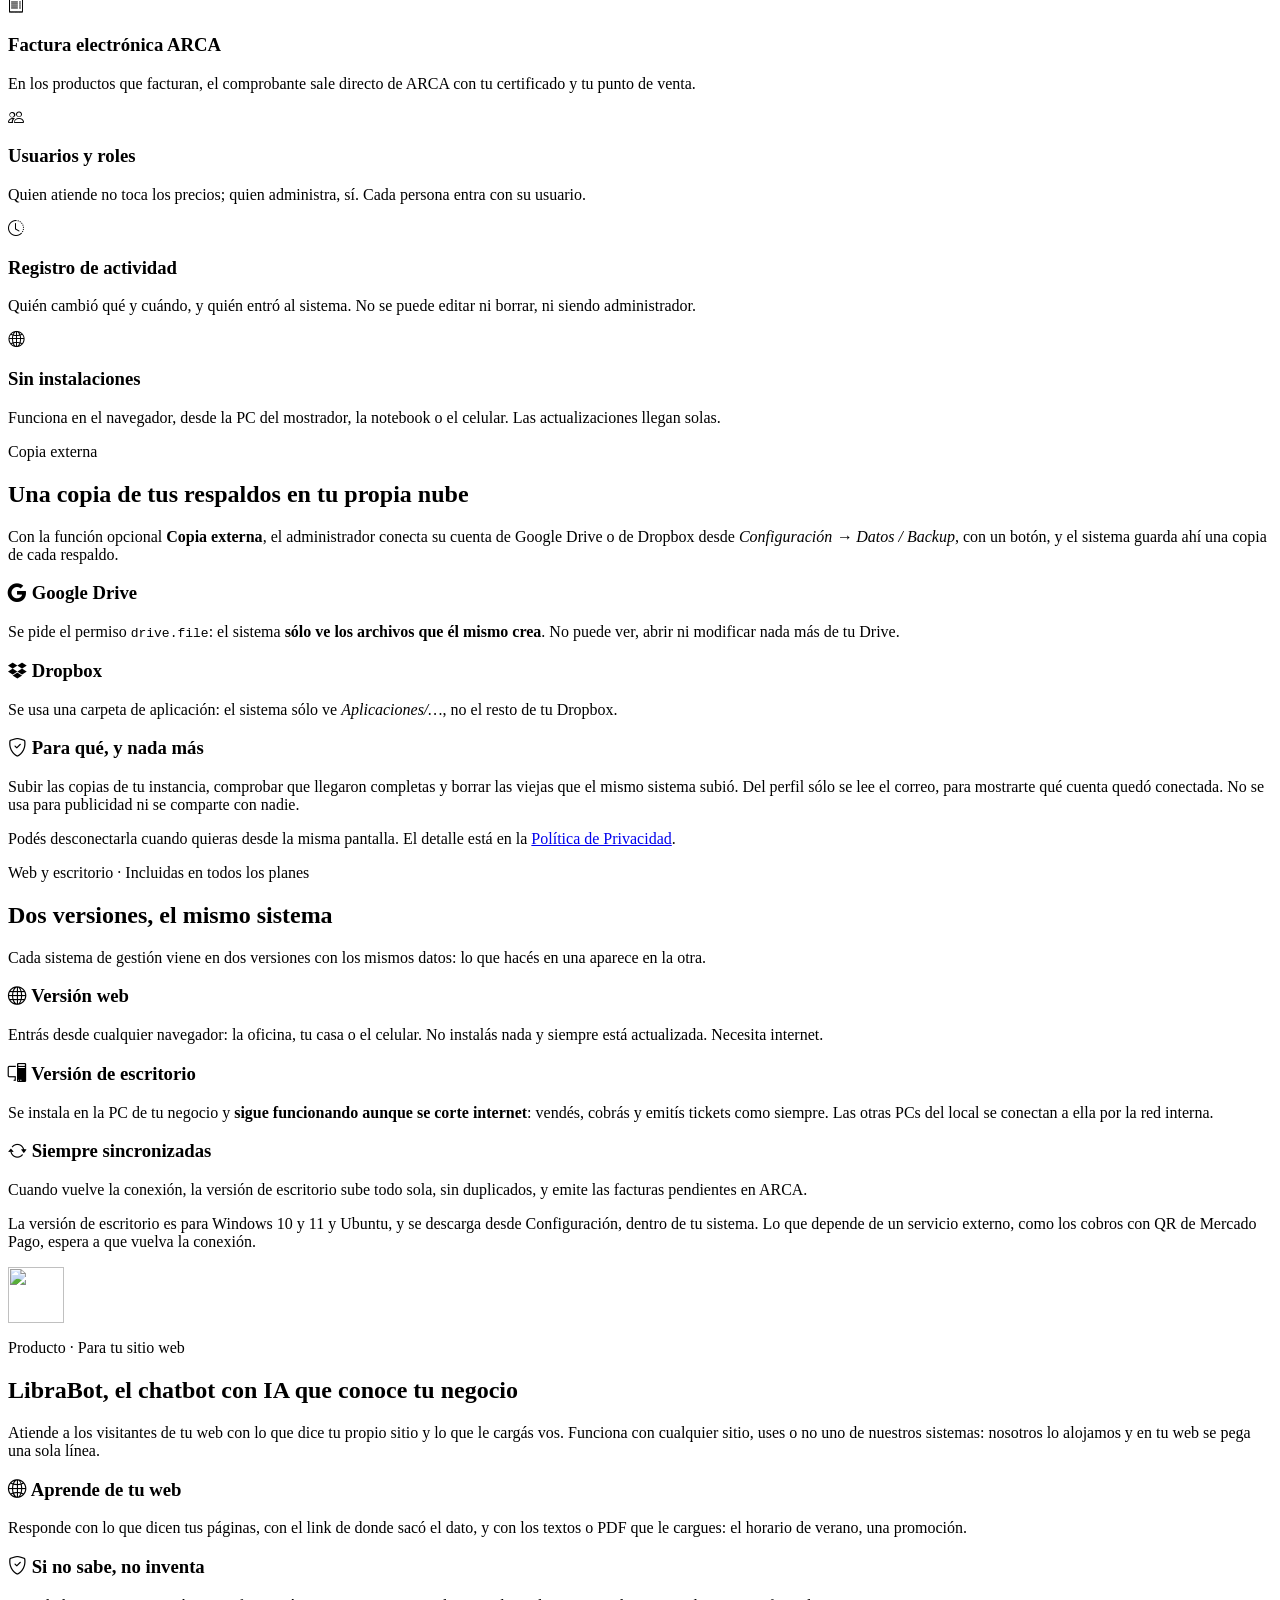
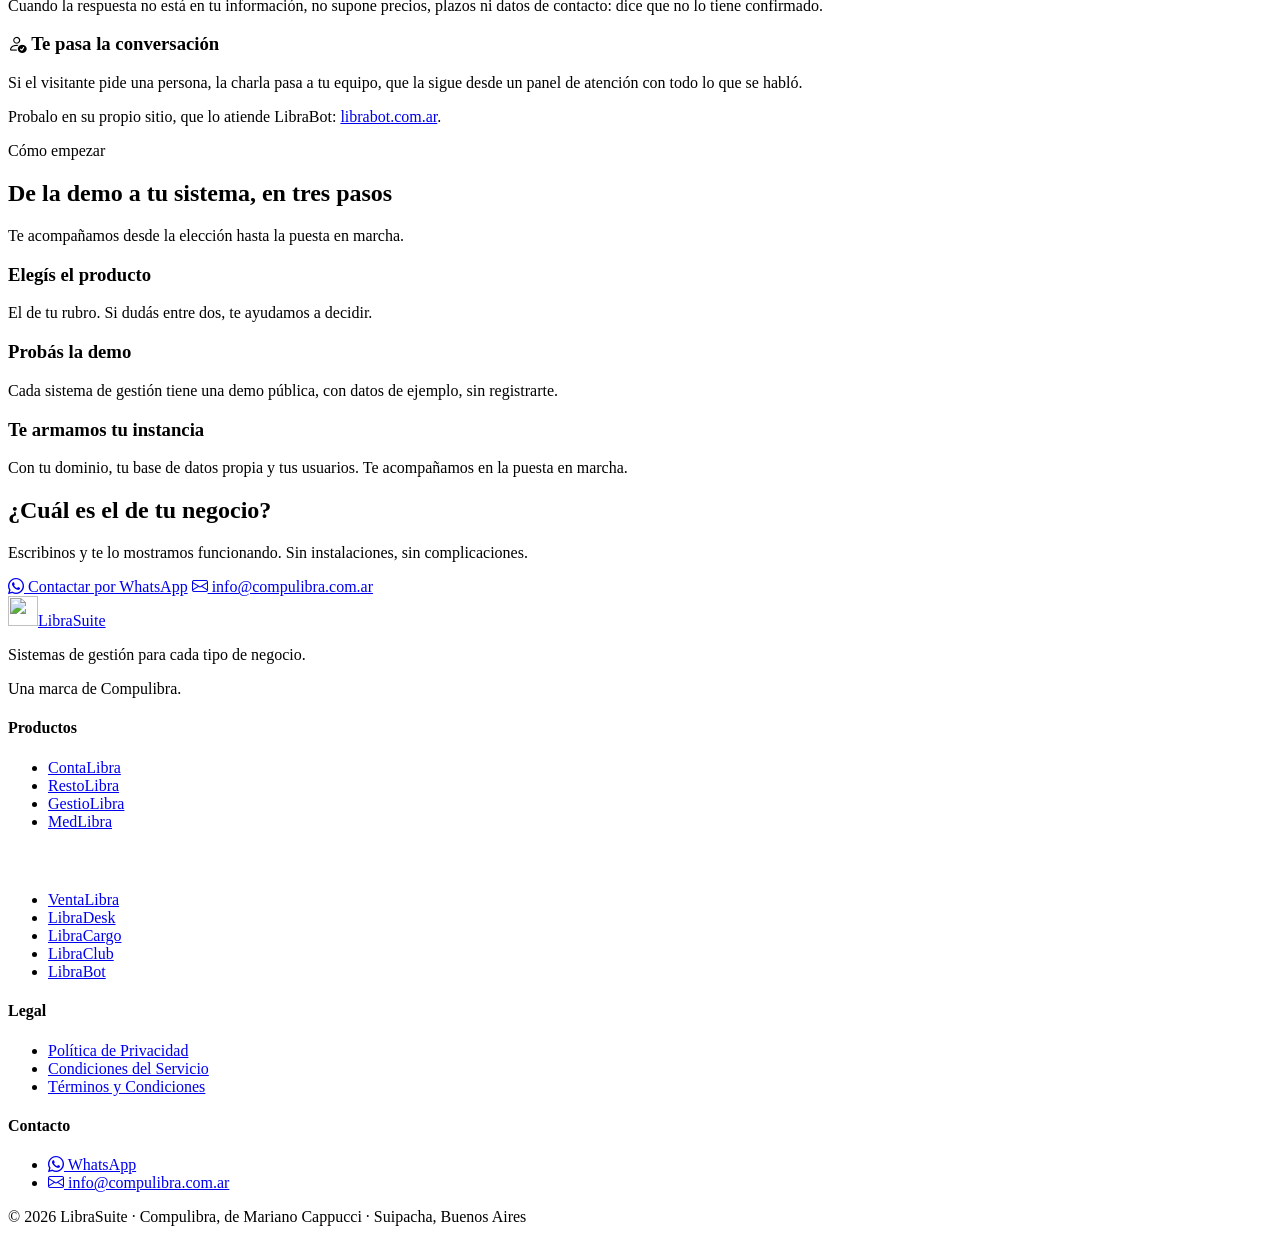
==== commit 54b9f114: "feat: LibraSuite presenta nueve productos, LibraBot uno más de la familia Decisión del humano (2026-" ====
--- a/public/index.html
+++ b/public/index.html
@@ -4,7 +4,7 @@
   <meta charset="UTF-8">
   <meta name="viewport" content="width=device-width, initial-scale=1.0">
   <title>LibraSuite — Sistemas de gestión para cada tipo de negocio</title>
-  <meta name="description" content="LibraSuite es la familia de sistemas de gestión de Compulibra: ContaLibra, RestoLibra, GestioLibra, MedLibra, VentaLibra, LibraDesk, LibraCargo y LibraClub. Un sistema para cada rubro, con la misma forma de trabajar. Y LibraBot, un chatbot con IA para tu sitio web.">
+  <meta name="description" content="LibraSuite es la familia de nueve productos de Compulibra: ocho sistemas de gestión, uno para cada rubro y con la misma forma de trabajar (ContaLibra, RestoLibra, GestioLibra, MedLibra, VentaLibra, LibraDesk, LibraCargo y LibraClub), y LibraBot, un chatbot con IA para tu sitio web.">
   <meta name="theme-color" content="#06122a">
   <link rel="icon" type="image/svg+xml" href="/img/mark.svg">
   <link rel="icon" type="image/png" sizes="32x32" href="/img/favicon-32.png">
@@ -39,8 +39,8 @@
   <div class="wrap hero-main">
     <div>
       <div class="eyebrow">Sistemas de gestión · Hechos en Argentina</div>
-      <h1>Ocho sistemas.<br><em>Un mismo motor.</em></h1>
-      <p class="lead">Cada producto de LibraSuite está pensado para un rubro, y todos comparten la misma base: tu propia base de datos, respaldo automático, facturación ARCA, usuarios con roles y el mismo soporte.</p>
+      <h1>Nueve productos.<br><em>Una sola familia.</em></h1>
+      <p class="lead">Cada sistema de gestión de LibraSuite está pensado para un rubro, y los ocho comparten la misma base: tu propia base de datos, respaldo automático, facturación ARCA, usuarios con roles y el mismo soporte. A ellos se suma LibraBot, el chatbot con IA para tu sitio web.</p>
       <div class="hero-actions">
         <a href="#productos" class="btn btn-primary">Ver los productos <i class="bi bi-arrow-down" aria-hidden="true"></i></a>
         <a href="https://wa.me/5491127752983?text=Hola,%20quiero%20info%20sobre%20LibraSuite" target="_blank" rel="noopener" class="btn btn-ghost"><i class="bi bi-whatsapp" aria-hidden="true"></i> Hablar con nosotros</a>
@@ -55,14 +55,14 @@
         <a href="#libradesk" style="--p:#4f46e5;--p-on-dark:#818cf8"><img src="/img/marcas/libradesk.svg" alt="" width="36" height="36"><div><strong>LibraDesk</strong><span>Empresas de IT</span></div></a>
         <a href="#libracargo" style="--p:#012c83;--p-on-dark:#7aa2f7"><img src="/img/marcas/libracargo.svg" alt="" width="36" height="36"><div><strong>LibraCargo</strong><span>Agencias de cargas</span></div></a>
         <a href="#libraclub" style="--p:#017b4b;--p-on-dark:#34d399"><img src="/img/marcas/libraclub.svg" alt="" width="36" height="36"><div><strong>LibraClub</strong><span>Complejos deportivos</span></div></a>
-        <a href="#librabot" class="extra" style="--p:#e11d48;--p-on-dark:#fb7185"><img src="/img/marcas/librabot.svg" alt="" width="36" height="36"><div><strong>LibraBot</strong><span>Chatbot con IA para tu sitio web</span></div><i class="bi bi-arrow-down" aria-hidden="true"></i></a>
+        <a href="#librabot" style="--p:#e11d48;--p-on-dark:#fb7185"><img src="/img/marcas/librabot.svg" alt="" width="36" height="36"><div><strong>LibraBot</strong><span>Chatbot con IA para tu sitio web</span></div></a>
     </nav>
   </div>
   <div class="facts">
     <div class="wrap">
-      <div class="fact"><b>8</b><span>sistemas, uno por rubro</span></div>
-      <div class="fact"><b>1</b><span>base de datos propia por cliente</span></div>
-      <div class="fact"><b>24 h</b><span>entre un respaldo y el siguiente</span></div>
+      <div class="fact"><b>9</b><span>productos en la familia, ocho de ellos uno por rubro</span></div>
+      <div class="fact"><b>1</b><span>base de datos propia por cliente, en cada sistema de gestión</span></div>
+      <div class="fact"><b>24 h</b><span>entre un respaldo y el siguiente, en cada sistema de gestión</span></div>
       <div class="fact"><b>0</b><span>instalaciones: funciona en el navegador</span></div>
     </div>
   </div>
@@ -76,7 +76,7 @@
         <div class="eyebrow">Los productos</div>
         <h2>Un sistema que habla el idioma de tu negocio</h2>
       </div>
-      <p>Cada uno tiene su sitio con todo el detalle y una demo pública para probarlo sin registrarte.</p>
+      <p>Cada uno tiene su sitio con todo el detalle y se puede probar sin registrarte: con una demo pública o, en el caso de LibraBot, en su propio sitio.</p>
     </div>
     <div class="products">
       <article class="product" id="contalibra" style="--p:#2563eb">
@@ -152,7 +152,7 @@
         </div>
       </article>
       <article class="product" style="--p:#e11d48">
-        <div class="num">+</div>
+        <div class="num">09</div>
         <div><h3><img src="/img/marcas/librabot.svg" alt="" width="40" height="40">LibraBot</h3><span class="rubro">Chatbot con IA para tu sitio web</span></div>
         <p>Atiende a los visitantes de tu web con lo que dice tu propio sitio y lo que le cargás vos, y te pasa la conversación cuando piden una persona. Funciona con cualquier sitio, uses o no uno de nuestros sistemas.</p>
         <div class="links">
@@ -199,7 +199,7 @@
         <div class="eyebrow">Qué comparten</div>
         <h2>Distinto rubro, el mismo motor</h2>
       </div>
-      <p>Lo que se construye una vez llega a los ocho. Y lo que se arregla, también.</p>
+      <p>Lo que se construye una vez llega a los ocho sistemas de gestión. Y lo que se arregla, también.</p>
     </div>
     <div class="features">
       <div class="feature"><i class="bi bi-database-lock" aria-hidden="true"></i><h3>Tu propia base de datos</h3><p>Cada cliente tiene su instancia y su base aislada. Tus datos no comparten tabla con nadie, y son tuyos: te los podés llevar cuando quieras.</p></div>
@@ -239,7 +239,7 @@
         <div class="eyebrow">Web y escritorio · Incluidas en todos los planes</div>
         <h2>Dos versiones, el mismo sistema</h2>
       </div>
-      <p>Cada producto viene en dos versiones con los mismos datos: lo que hacés en una aparece en la otra.</p>
+      <p>Cada sistema de gestión viene en dos versiones con los mismos datos: lo que hacés en una aparece en la otra.</p>
     </div>
     <div class="cloud">
       <article><h3><i class="bi bi-globe" aria-hidden="true"></i> Versión web</h3><p>Entrás desde cualquier navegador: la oficina, tu casa o el celular. No instalás nada y siempre está actualizada. Necesita internet.</p></article>
@@ -250,13 +250,13 @@
   </div>
 </section>
 
-<!-- ── LibraBot: el servicio para el sitio del cliente ───── -->
+<!-- ── LibraBot: el producto para el sitio del cliente ───── -->
 <section id="librabot" class="section tint">
   <div class="wrap">
     <div class="head">
       <div>
         <img src="/img/marcas/librabot.svg" alt="" width="56" height="56" style="display:block;margin:0 0 1rem">
-        <div class="eyebrow">Servicio · Para tu sitio web</div>
+        <div class="eyebrow">Producto · Para tu sitio web</div>
         <h2>LibraBot, el chatbot con IA que conoce tu negocio</h2>
       </div>
       <p>Atiende a los visitantes de tu web con lo que dice tu propio sitio y lo que le cargás vos. Funciona con cualquier sitio, uses o no uno de nuestros sistemas: nosotros lo alojamos y en tu web se pega una sola línea.</p>
@@ -282,7 +282,7 @@
     </div>
     <div class="steps">
       <div class="step"><h3>Elegís el producto</h3><p>El de tu rubro. Si dudás entre dos, te ayudamos a decidir.</p></div>
-      <div class="step"><h3>Probás la demo</h3><p>Cada producto tiene una demo pública, con datos de ejemplo, sin registrarte.</p></div>
+      <div class="step"><h3>Probás la demo</h3><p>Cada sistema de gestión tiene una demo pública, con datos de ejemplo, sin registrarte.</p></div>
       <div class="step"><h3>Te armamos tu instancia</h3><p>Con tu dominio, tu base de datos propia y tus usuarios. Te acompañamos en la puesta en marcha.</p></div>
     </div>
   </div>
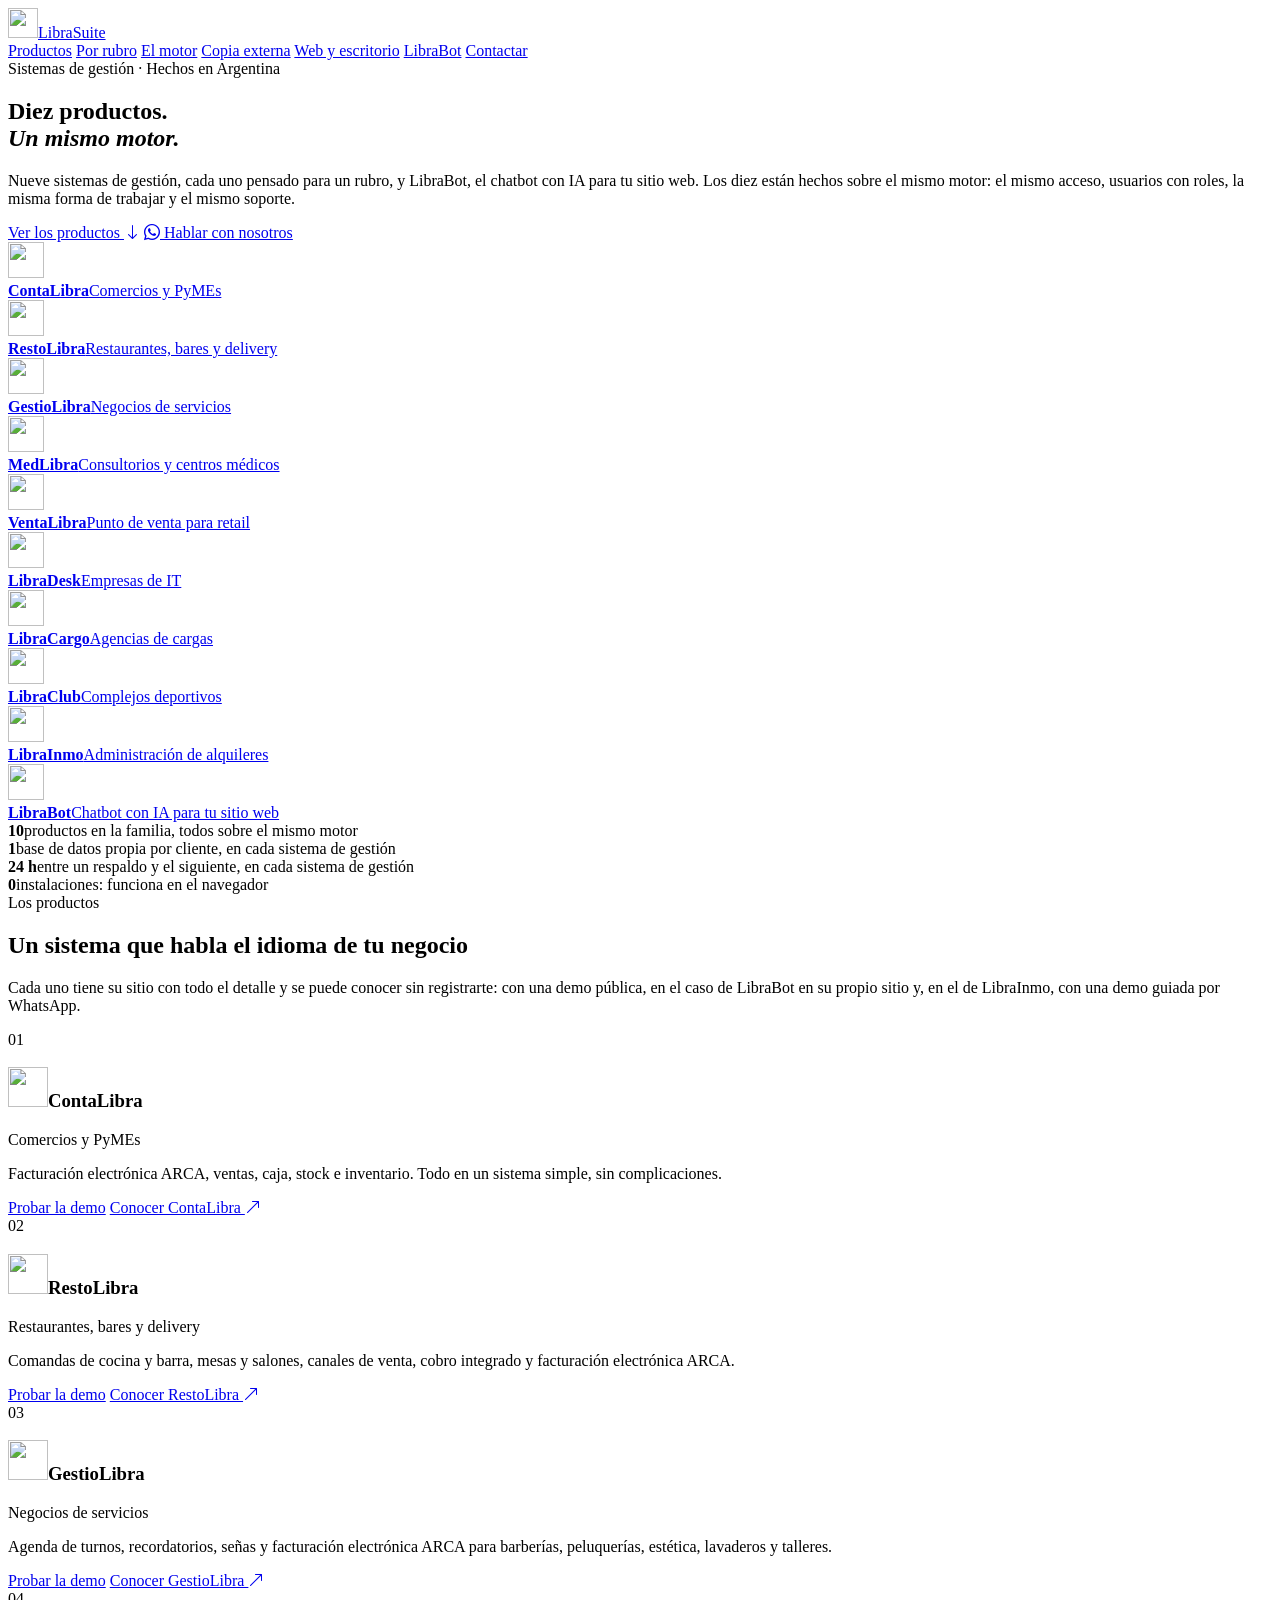
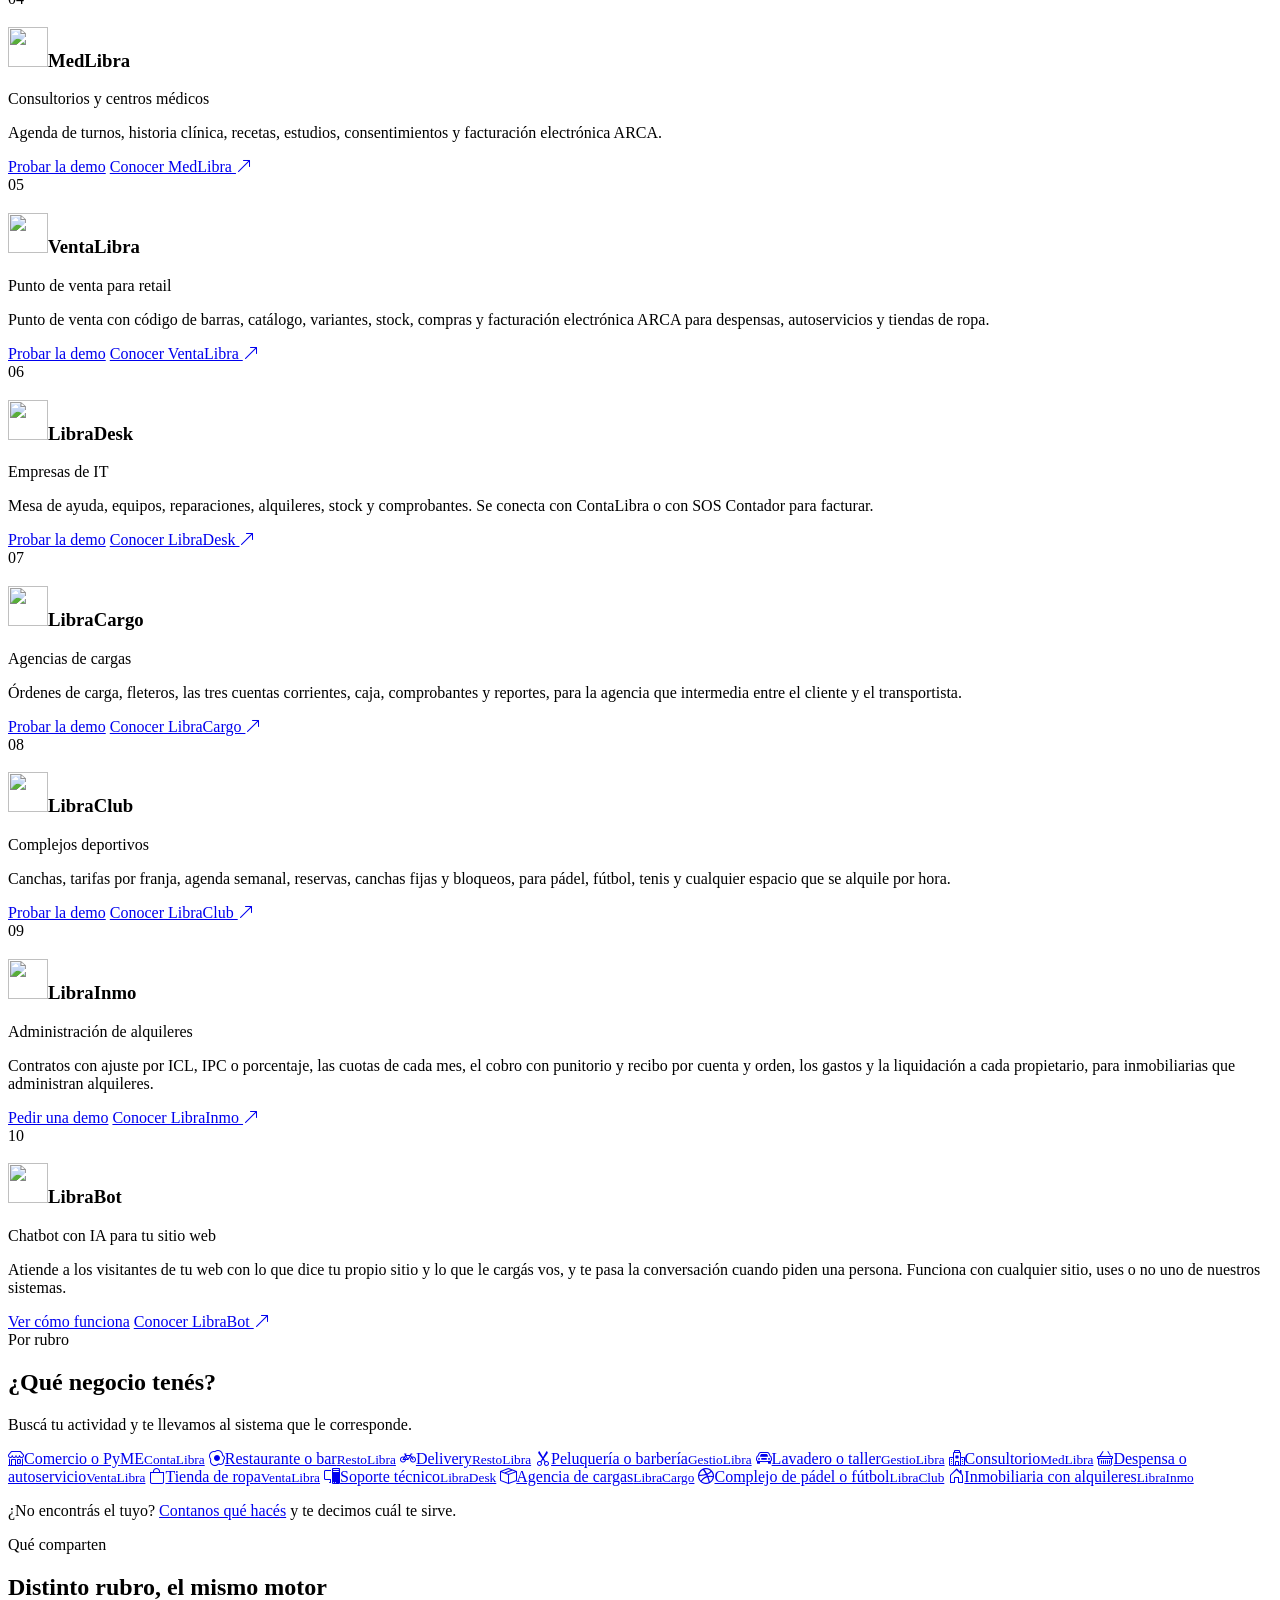
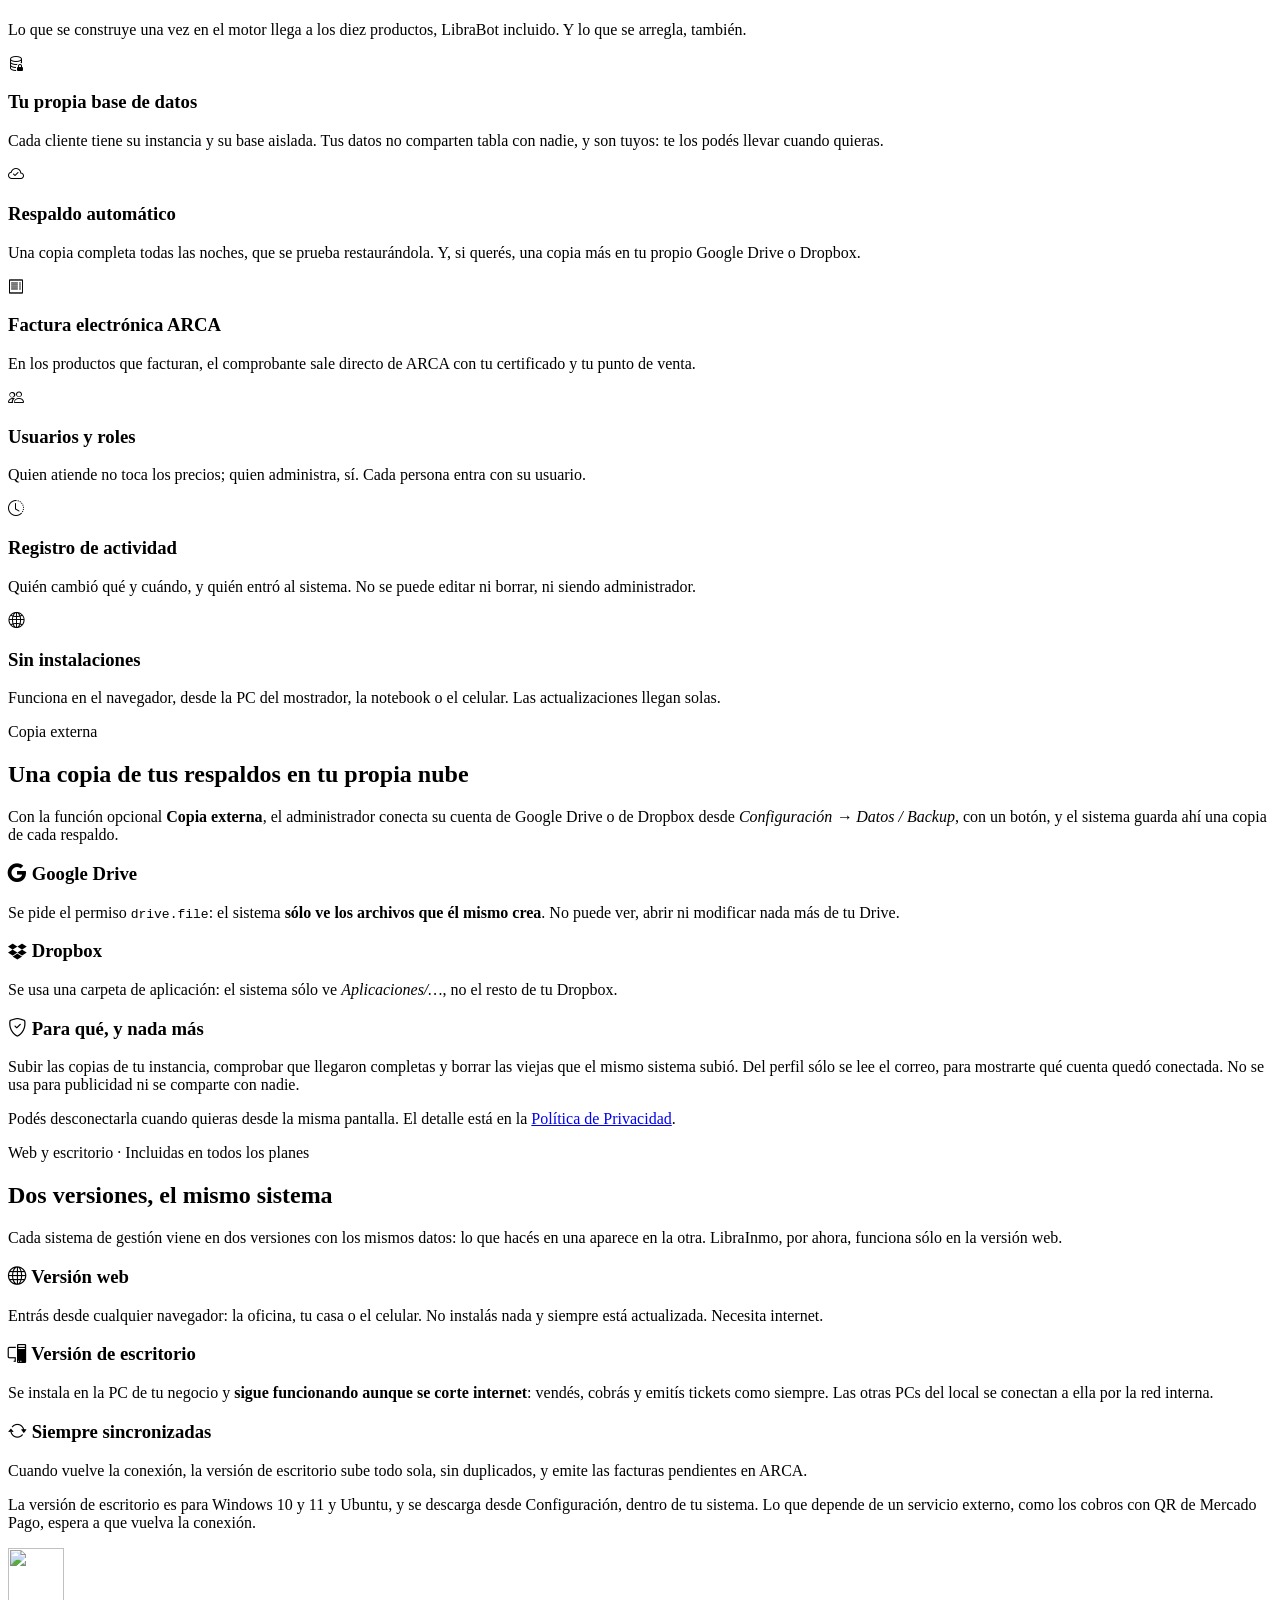
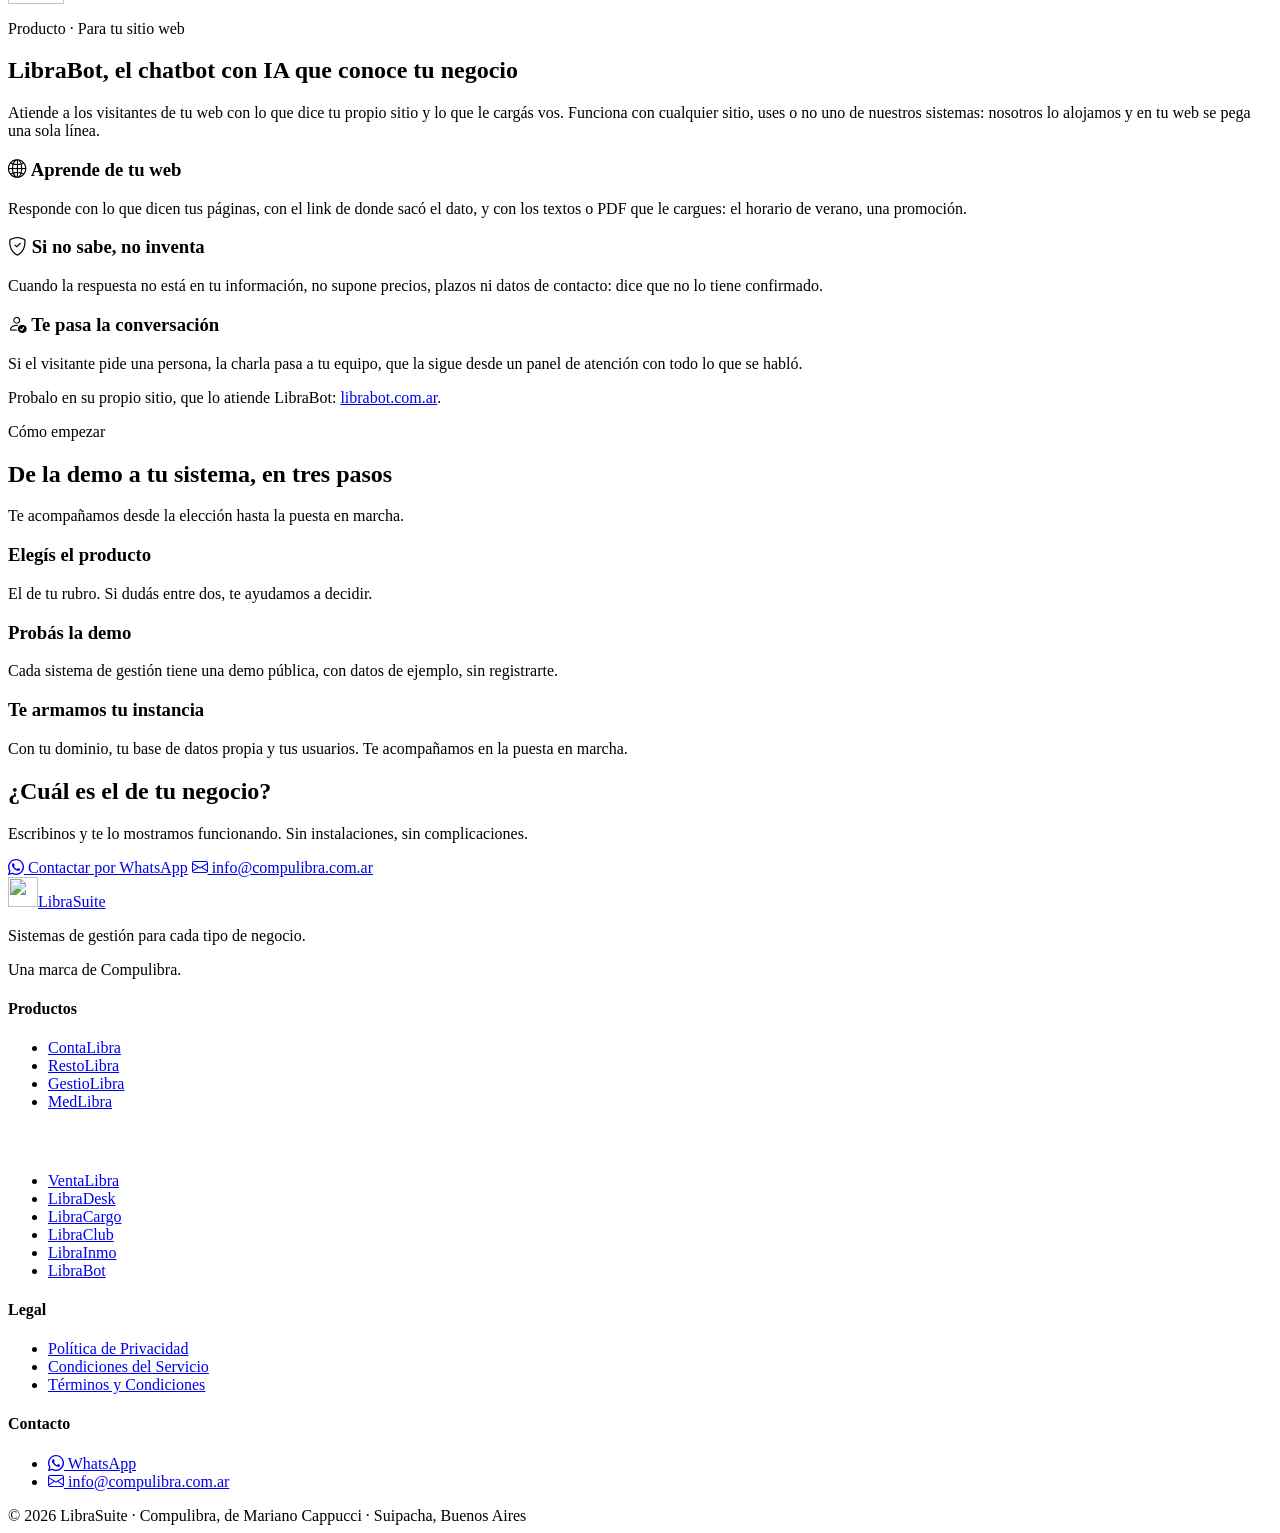
==== commit 90a221e6: "feat: LibraInmo en la home y LibraBot sobre el mismo motor - LibraInmo, décimo producto: mosaico del" ====
--- a/public/index.html
+++ b/public/index.html
@@ -4,7 +4,7 @@
   <meta charset="UTF-8">
   <meta name="viewport" content="width=device-width, initial-scale=1.0">
   <title>LibraSuite — Sistemas de gestión para cada tipo de negocio</title>
-  <meta name="description" content="LibraSuite es la familia de nueve productos de Compulibra: ocho sistemas de gestión, uno para cada rubro y con la misma forma de trabajar (ContaLibra, RestoLibra, GestioLibra, MedLibra, VentaLibra, LibraDesk, LibraCargo y LibraClub), y LibraBot, un chatbot con IA para tu sitio web.">
+  <meta name="description" content="LibraSuite es la familia de diez productos de Compulibra, hechos sobre el mismo motor: nueve sistemas de gestión, uno para cada rubro (ContaLibra, RestoLibra, GestioLibra, MedLibra, VentaLibra, LibraDesk, LibraCargo, LibraClub y LibraInmo), y LibraBot, el chatbot con IA para tu sitio web.">
   <meta name="theme-color" content="#06122a">
   <link rel="icon" type="image/svg+xml" href="/img/mark.svg">
   <link rel="icon" type="image/png" sizes="32x32" href="/img/favicon-32.png">
@@ -39,8 +39,8 @@
   <div class="wrap hero-main">
     <div>
       <div class="eyebrow">Sistemas de gestión · Hechos en Argentina</div>
-      <h1>Nueve productos.<br><em>Una sola familia.</em></h1>
-      <p class="lead">Cada sistema de gestión de LibraSuite está pensado para un rubro, y los ocho comparten la misma base: tu propia base de datos, respaldo automático, facturación ARCA, usuarios con roles y el mismo soporte. A ellos se suma LibraBot, el chatbot con IA para tu sitio web.</p>
+      <h1>Diez productos.<br><em>Un mismo motor.</em></h1>
+      <p class="lead">Nueve sistemas de gestión, cada uno pensado para un rubro, y LibraBot, el chatbot con IA para tu sitio web. Los diez están hechos sobre el mismo motor: el mismo acceso, usuarios con roles, la misma forma de trabajar y el mismo soporte.</p>
       <div class="hero-actions">
         <a href="#productos" class="btn btn-primary">Ver los productos <i class="bi bi-arrow-down" aria-hidden="true"></i></a>
         <a href="https://wa.me/5491127752983?text=Hola,%20quiero%20info%20sobre%20LibraSuite" target="_blank" rel="noopener" class="btn btn-ghost"><i class="bi bi-whatsapp" aria-hidden="true"></i> Hablar con nosotros</a>
@@ -55,12 +55,13 @@
         <a href="#libradesk" style="--p:#4f46e5;--p-on-dark:#818cf8"><img src="/img/marcas/libradesk.svg" alt="" width="36" height="36"><div><strong>LibraDesk</strong><span>Empresas de IT</span></div></a>
         <a href="#libracargo" style="--p:#012c83;--p-on-dark:#7aa2f7"><img src="/img/marcas/libracargo.svg" alt="" width="36" height="36"><div><strong>LibraCargo</strong><span>Agencias de cargas</span></div></a>
         <a href="#libraclub" style="--p:#017b4b;--p-on-dark:#34d399"><img src="/img/marcas/libraclub.svg" alt="" width="36" height="36"><div><strong>LibraClub</strong><span>Complejos deportivos</span></div></a>
+        <a href="#librainmo" style="--p:#65a30d;--p-on-dark:#a3e635"><img src="/img/marcas/librainmo.svg" alt="" width="36" height="36"><div><strong>LibraInmo</strong><span>Administración de alquileres</span></div></a>
         <a href="#librabot" style="--p:#e11d48;--p-on-dark:#fb7185"><img src="/img/marcas/librabot.svg" alt="" width="36" height="36"><div><strong>LibraBot</strong><span>Chatbot con IA para tu sitio web</span></div></a>
     </nav>
   </div>
   <div class="facts">
     <div class="wrap">
-      <div class="fact"><b>9</b><span>productos en la familia, ocho de ellos uno por rubro</span></div>
+      <div class="fact"><b>10</b><span>productos en la familia, todos sobre el mismo motor</span></div>
       <div class="fact"><b>1</b><span>base de datos propia por cliente, en cada sistema de gestión</span></div>
       <div class="fact"><b>24 h</b><span>entre un respaldo y el siguiente, en cada sistema de gestión</span></div>
       <div class="fact"><b>0</b><span>instalaciones: funciona en el navegador</span></div>
@@ -76,7 +77,7 @@
         <div class="eyebrow">Los productos</div>
         <h2>Un sistema que habla el idioma de tu negocio</h2>
       </div>
-      <p>Cada uno tiene su sitio con todo el detalle y se puede probar sin registrarte: con una demo pública o, en el caso de LibraBot, en su propio sitio.</p>
+      <p>Cada uno tiene su sitio con todo el detalle y se puede conocer sin registrarte: con una demo pública, en el caso de LibraBot en su propio sitio y, en el de LibraInmo, con una demo guiada por WhatsApp.</p>
     </div>
     <div class="products">
       <article class="product" id="contalibra" style="--p:#2563eb">
@@ -151,8 +152,17 @@
           <a href="https://libraclub.com.ar" target="_blank" rel="noopener" class="site">Conocer LibraClub <i class="bi bi-arrow-up-right" aria-hidden="true"></i></a>
         </div>
       </article>
+      <article class="product" id="librainmo" style="--p:#4d7c0f">
+        <div class="num">09</div>
+        <div><h3><img src="/img/marcas/librainmo.svg" alt="" width="40" height="40">LibraInmo</h3><span class="rubro">Administración de alquileres</span></div>
+        <p>Contratos con ajuste por ICL, IPC o porcentaje, las cuotas de cada mes, el cobro con punitorio y recibo por cuenta y orden, los gastos y la liquidación a cada propietario, para inmobiliarias que administran alquileres.</p>
+        <div class="links">
+          <a href="https://wa.me/5491127752983?text=Hola,%20quiero%20ver%20una%20demo%20de%20LibraInmo" target="_blank" rel="noopener" class="demo">Pedir una demo</a>
+          <a href="https://librainmo.com.ar" target="_blank" rel="noopener" class="site">Conocer LibraInmo <i class="bi bi-arrow-up-right" aria-hidden="true"></i></a>
+        </div>
+      </article>
       <article class="product" style="--p:#e11d48">
-        <div class="num">09</div>
+        <div class="num">10</div>
         <div><h3><img src="/img/marcas/librabot.svg" alt="" width="40" height="40">LibraBot</h3><span class="rubro">Chatbot con IA para tu sitio web</span></div>
         <p>Atiende a los visitantes de tu web con lo que dice tu propio sitio y lo que le cargás vos, y te pasa la conversación cuando piden una persona. Funciona con cualquier sitio, uses o no uno de nuestros sistemas.</p>
         <div class="links">
@@ -186,6 +196,7 @@
       <a href="#libradesk" style="--p:#4f46e5"><span><i class="bi bi-pc-display" aria-hidden="true"></i>Soporte técnico</span><small>LibraDesk</small></a>
       <a href="#libracargo" style="--p:#012c83"><span><i class="bi bi-box-seam" aria-hidden="true"></i>Agencia de cargas</span><small>LibraCargo</small></a>
       <a href="#libraclub" style="--p:#017b4b"><span><i class="bi bi-dribbble" aria-hidden="true"></i>Complejo de pádel o fútbol</span><small>LibraClub</small></a>
+      <a href="#librainmo" style="--p:#4d7c0f"><span><i class="bi bi-house-door" aria-hidden="true"></i>Inmobiliaria con alquileres</span><small>LibraInmo</small></a>
     </div>
     <p class="note">¿No encontrás el tuyo? <a href="https://wa.me/5491127752983?text=Hola,%20tengo%20un%20negocio%20y%20quiero%20saber%20qu%C3%A9%20sistema%20de%20LibraSuite%20me%20sirve" target="_blank" rel="noopener">Contanos qué hacés</a> y te decimos cuál te sirve.</p>
   </div>
@@ -199,7 +210,7 @@
         <div class="eyebrow">Qué comparten</div>
         <h2>Distinto rubro, el mismo motor</h2>
       </div>
-      <p>Lo que se construye una vez llega a los ocho sistemas de gestión. Y lo que se arregla, también.</p>
+      <p>Lo que se construye una vez en el motor llega a los diez productos, LibraBot incluido. Y lo que se arregla, también.</p>
     </div>
     <div class="features">
       <div class="feature"><i class="bi bi-database-lock" aria-hidden="true"></i><h3>Tu propia base de datos</h3><p>Cada cliente tiene su instancia y su base aislada. Tus datos no comparten tabla con nadie, y son tuyos: te los podés llevar cuando quieras.</p></div>
@@ -239,7 +250,7 @@
         <div class="eyebrow">Web y escritorio · Incluidas en todos los planes</div>
         <h2>Dos versiones, el mismo sistema</h2>
       </div>
-      <p>Cada sistema de gestión viene en dos versiones con los mismos datos: lo que hacés en una aparece en la otra.</p>
+      <p>Cada sistema de gestión viene en dos versiones con los mismos datos: lo que hacés en una aparece en la otra. LibraInmo, por ahora, funciona sólo en la versión web.</p>
     </div>
     <div class="cloud">
       <article><h3><i class="bi bi-globe" aria-hidden="true"></i> Versión web</h3><p>Entrás desde cualquier navegador: la oficina, tu casa o el celular. No instalás nada y siempre está actualizada. Necesita internet.</p></article>
@@ -326,6 +337,7 @@
             <li><a href="https://libradesk.com.ar" target="_blank" rel="noopener">LibraDesk</a></li>
             <li><a href="https://libracargo.com.ar" target="_blank" rel="noopener">LibraCargo</a></li>
             <li><a href="https://libraclub.com.ar" target="_blank" rel="noopener">LibraClub</a></li>
+            <li><a href="https://librainmo.com.ar" target="_blank" rel="noopener">LibraInmo</a></li>
             <li><a href="https://librabot.com.ar" target="_blank" rel="noopener">LibraBot</a></li>
         </ul>
       </div>
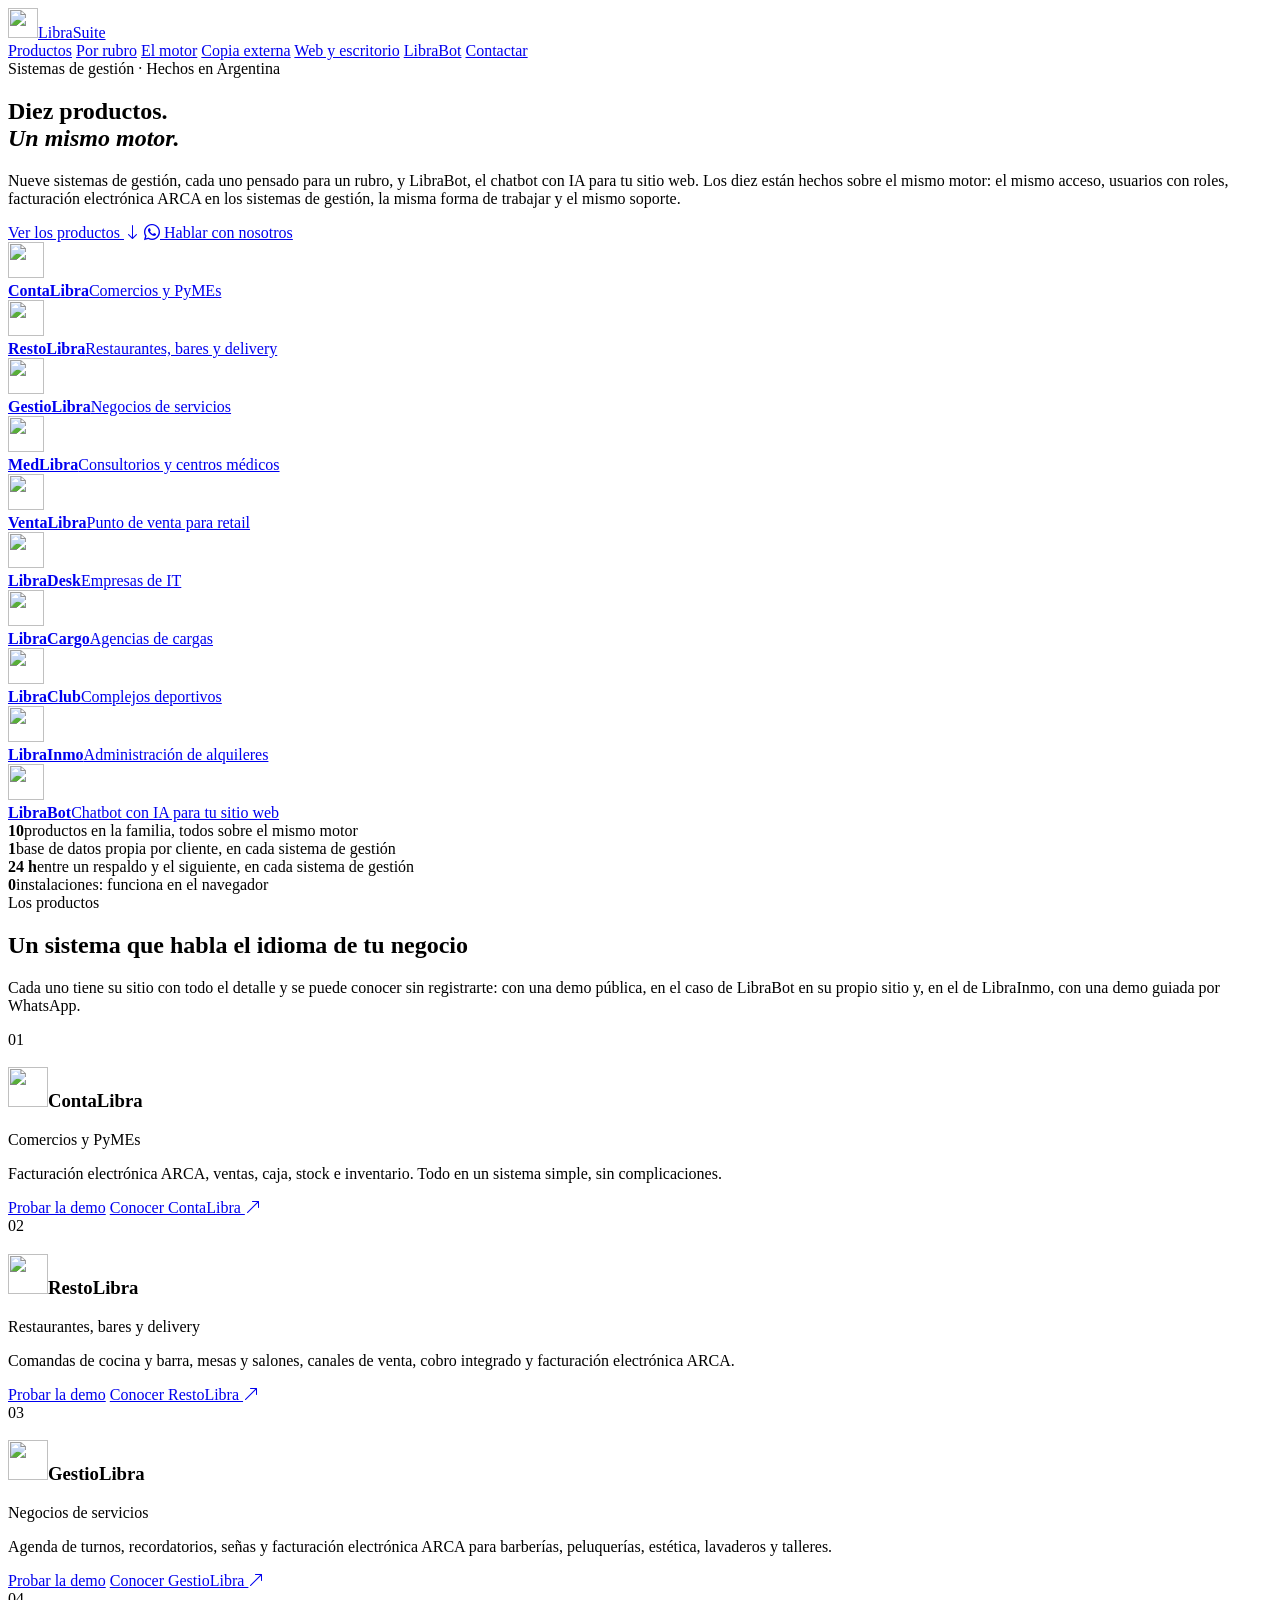
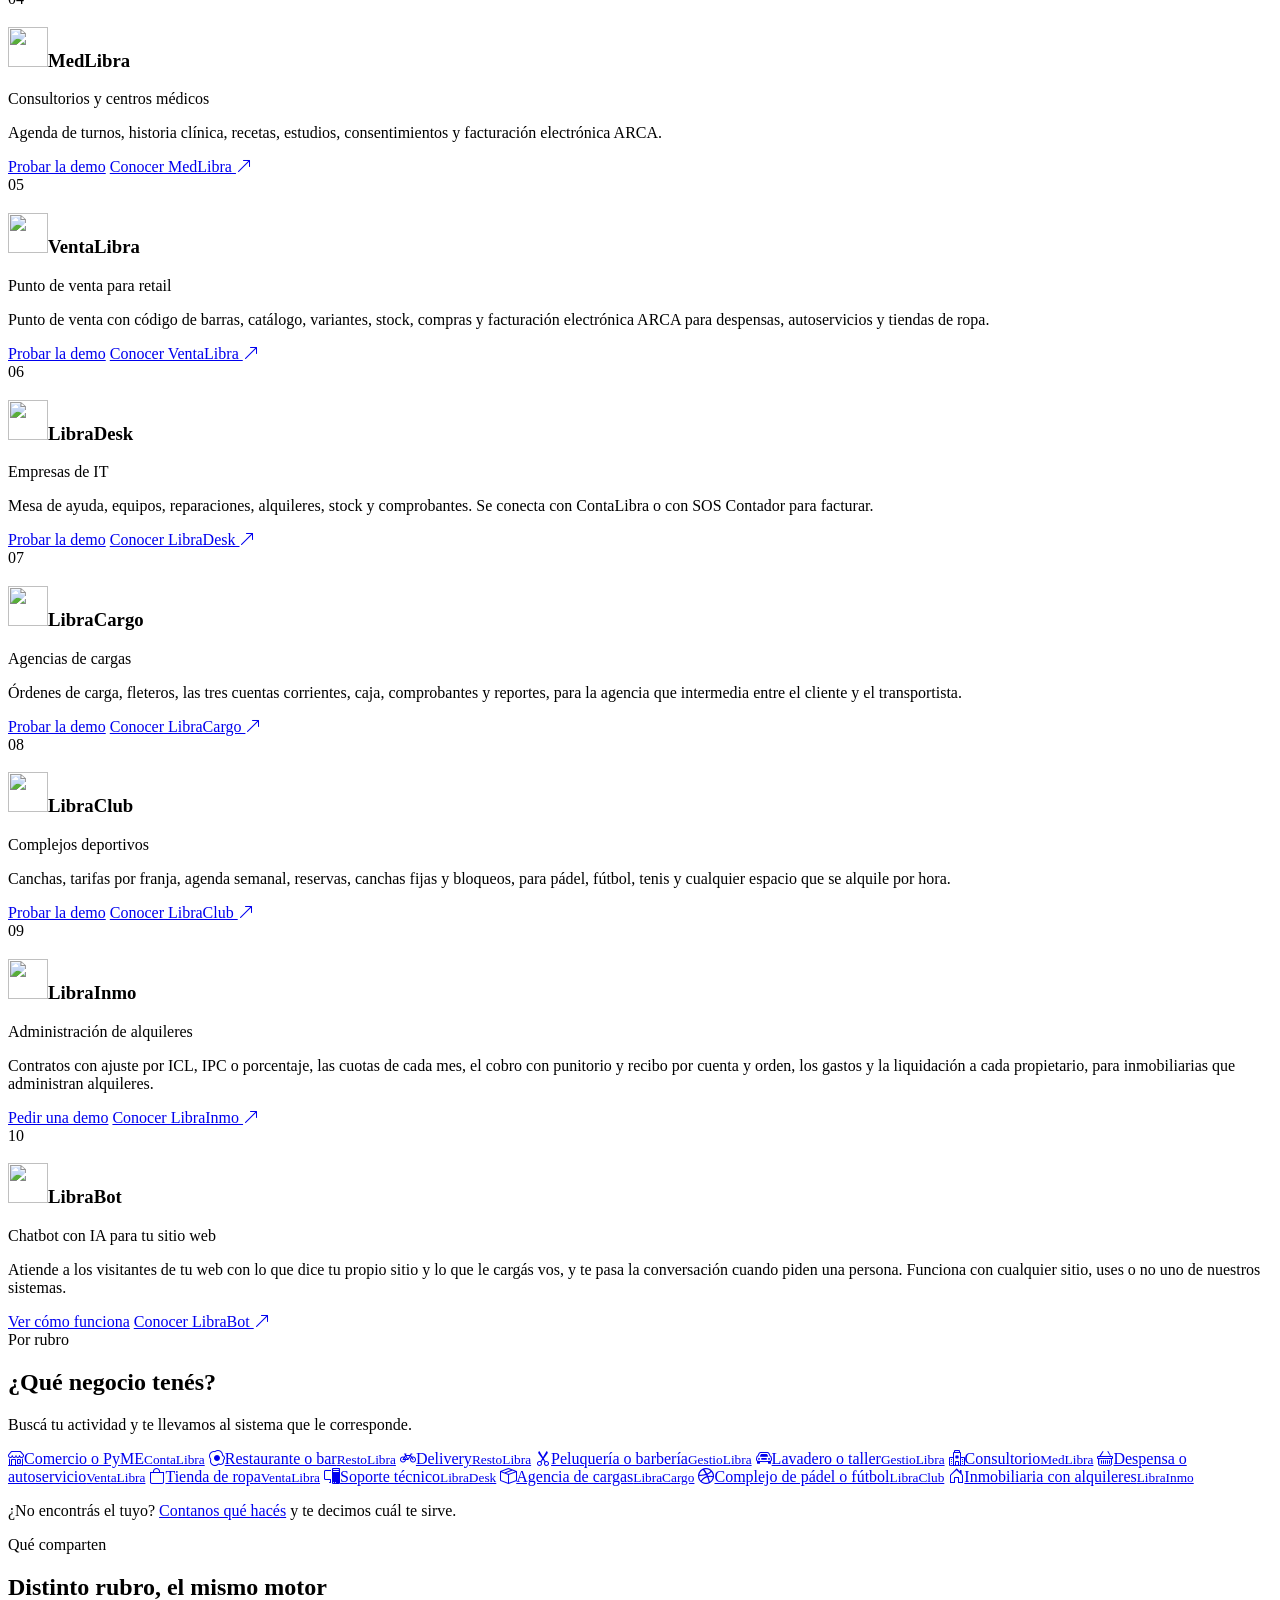
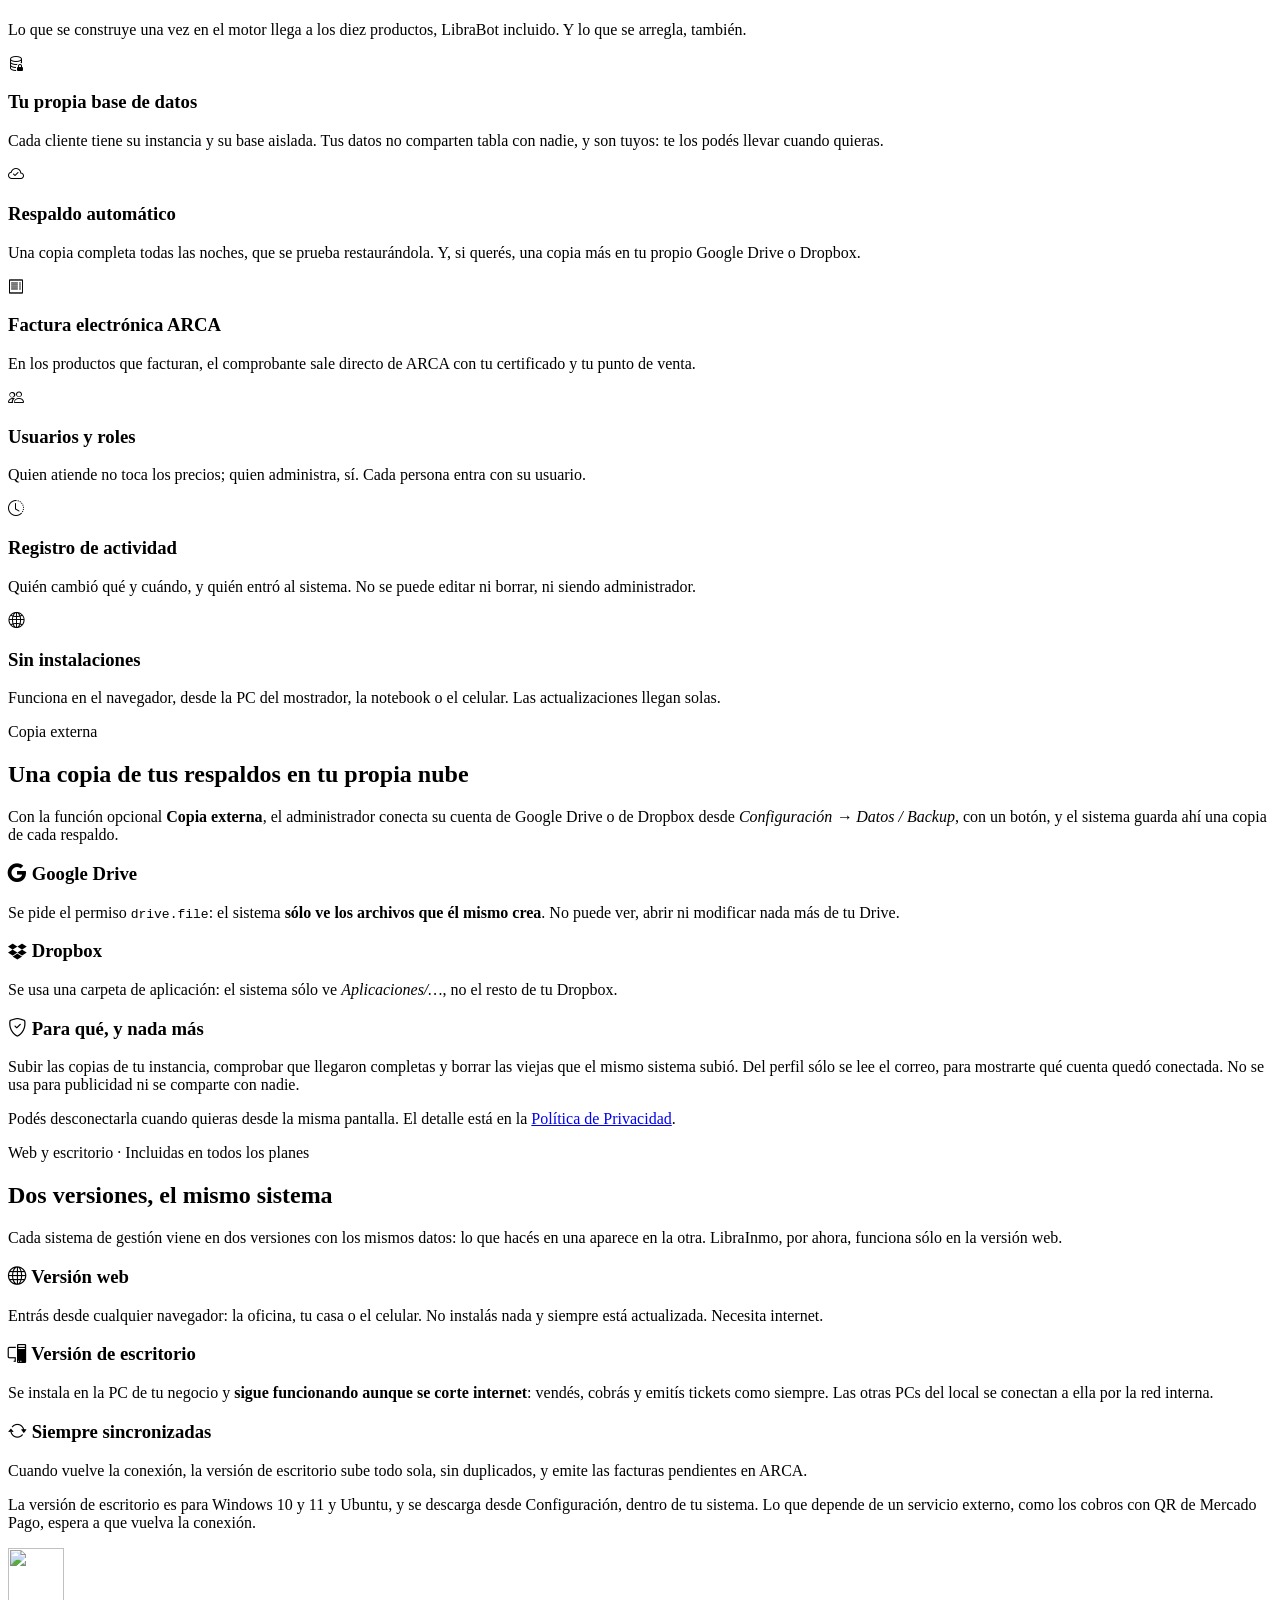
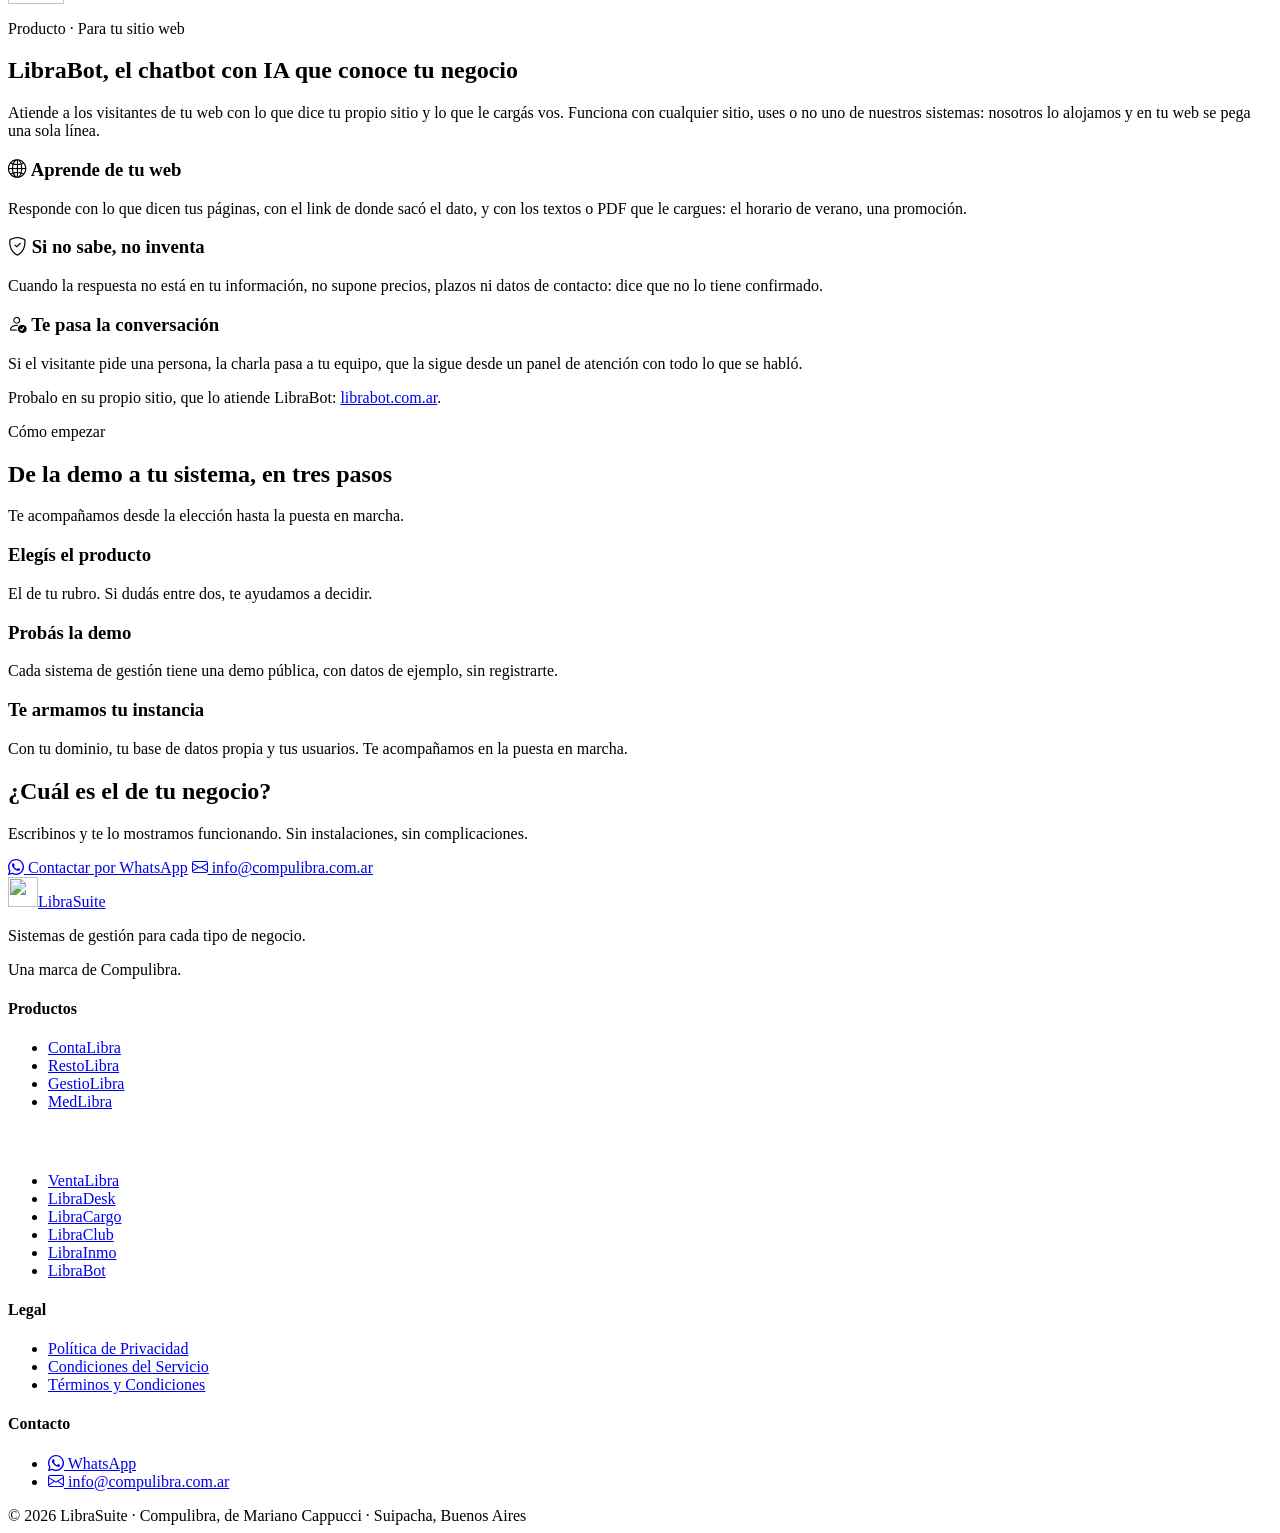
==== commit 32c6840c: "feat: la bajada del hero vuelve a nombrar la factura ARCA LibraInmo va a facturar (la comisión está " ====
--- a/public/index.html
+++ b/public/index.html
@@ -40,7 +40,7 @@
     <div>
       <div class="eyebrow">Sistemas de gestión · Hechos en Argentina</div>
       <h1>Diez productos.<br><em>Un mismo motor.</em></h1>
-      <p class="lead">Nueve sistemas de gestión, cada uno pensado para un rubro, y LibraBot, el chatbot con IA para tu sitio web. Los diez están hechos sobre el mismo motor: el mismo acceso, usuarios con roles, la misma forma de trabajar y el mismo soporte.</p>
+      <p class="lead">Nueve sistemas de gestión, cada uno pensado para un rubro, y LibraBot, el chatbot con IA para tu sitio web. Los diez están hechos sobre el mismo motor: el mismo acceso, usuarios con roles, facturación electrónica ARCA en los sistemas de gestión, la misma forma de trabajar y el mismo soporte.</p>
       <div class="hero-actions">
         <a href="#productos" class="btn btn-primary">Ver los productos <i class="bi bi-arrow-down" aria-hidden="true"></i></a>
         <a href="https://wa.me/5491127752983?text=Hola,%20quiero%20info%20sobre%20LibraSuite" target="_blank" rel="noopener" class="btn btn-ghost"><i class="bi bi-whatsapp" aria-hidden="true"></i> Hablar con nosotros</a>
